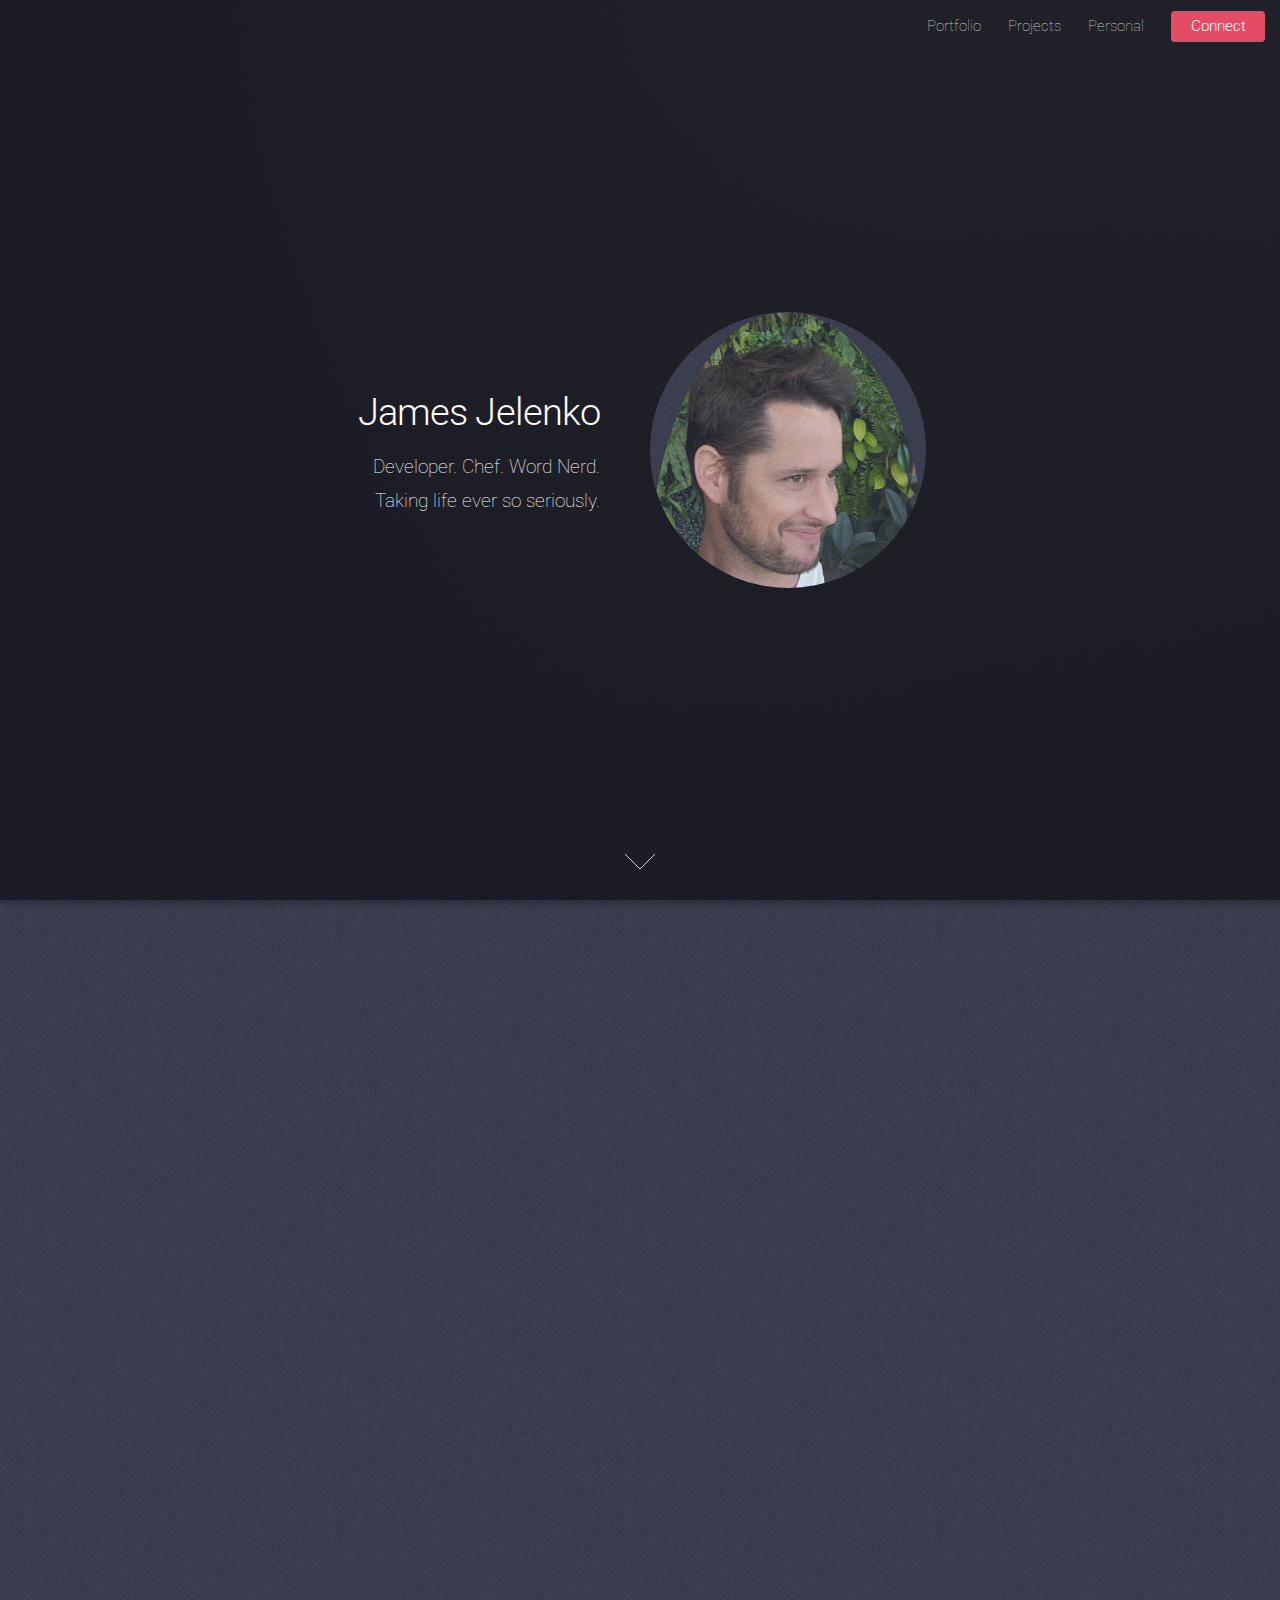
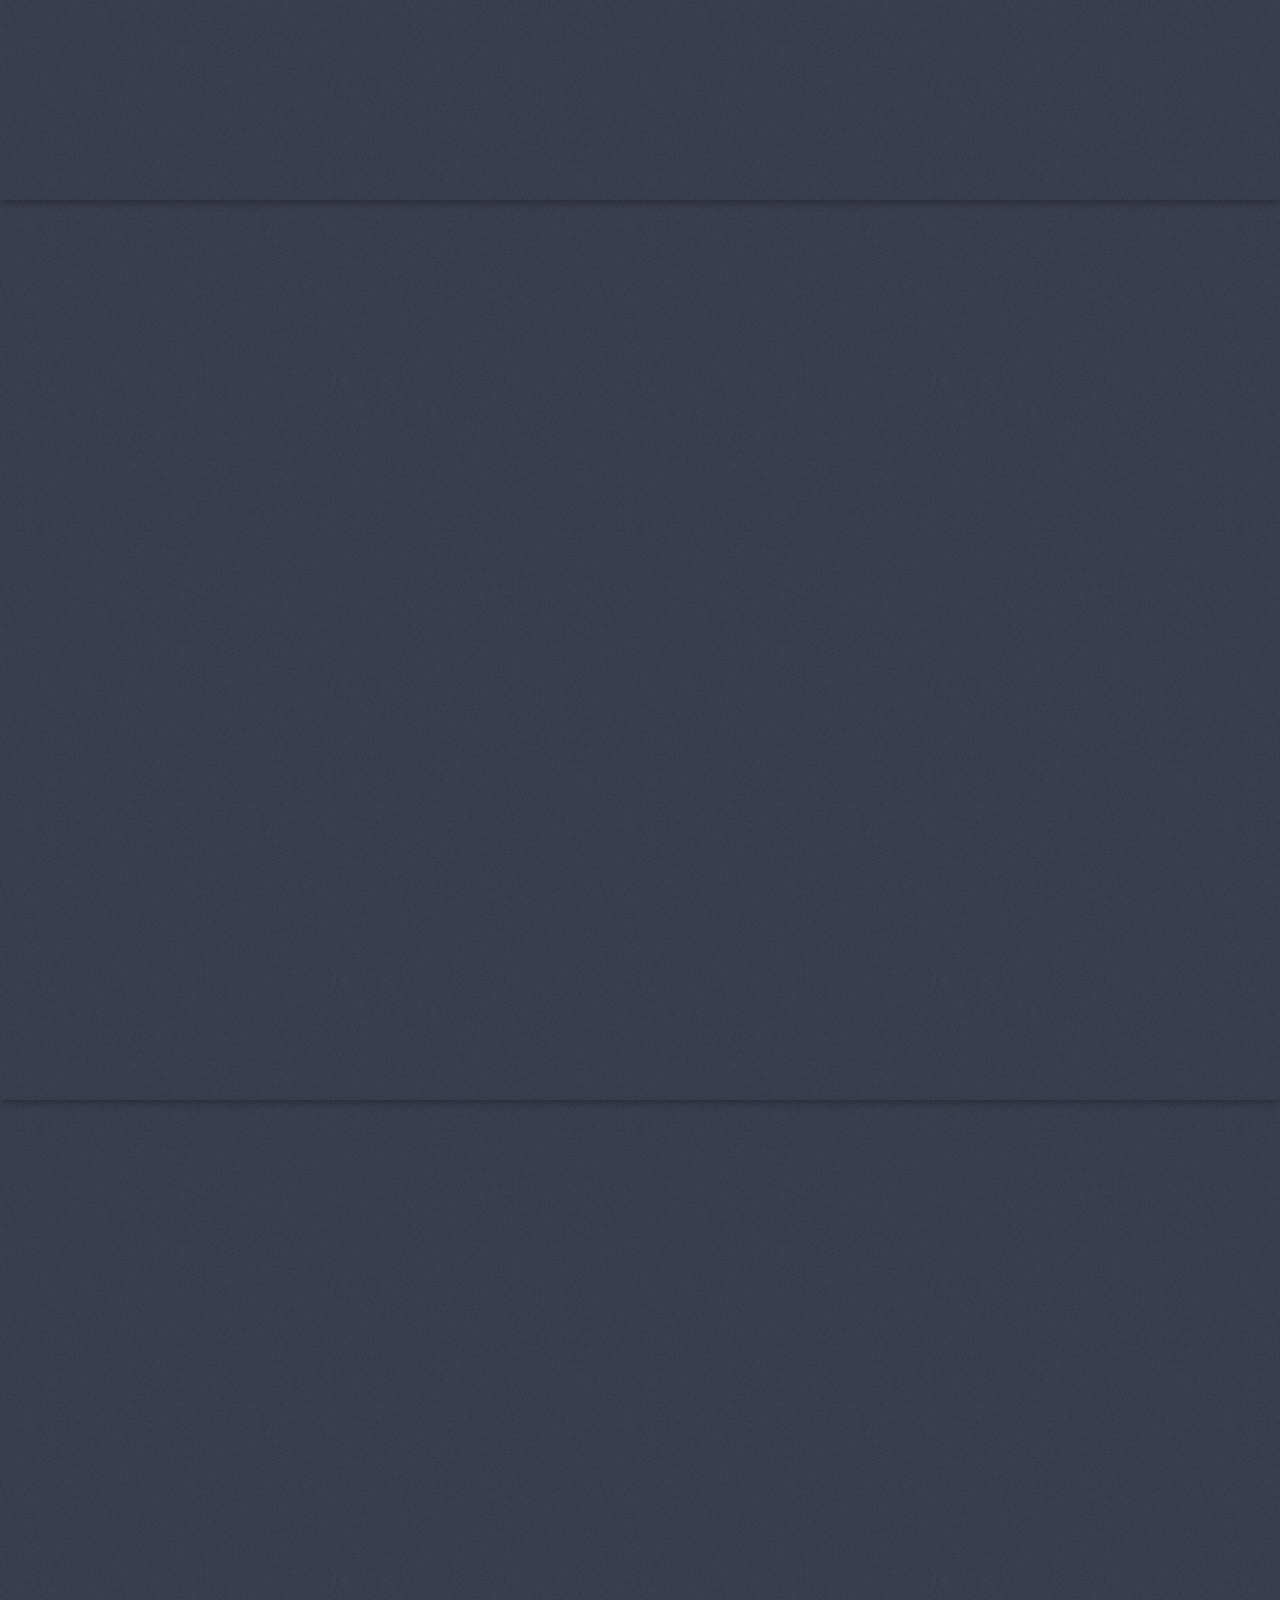
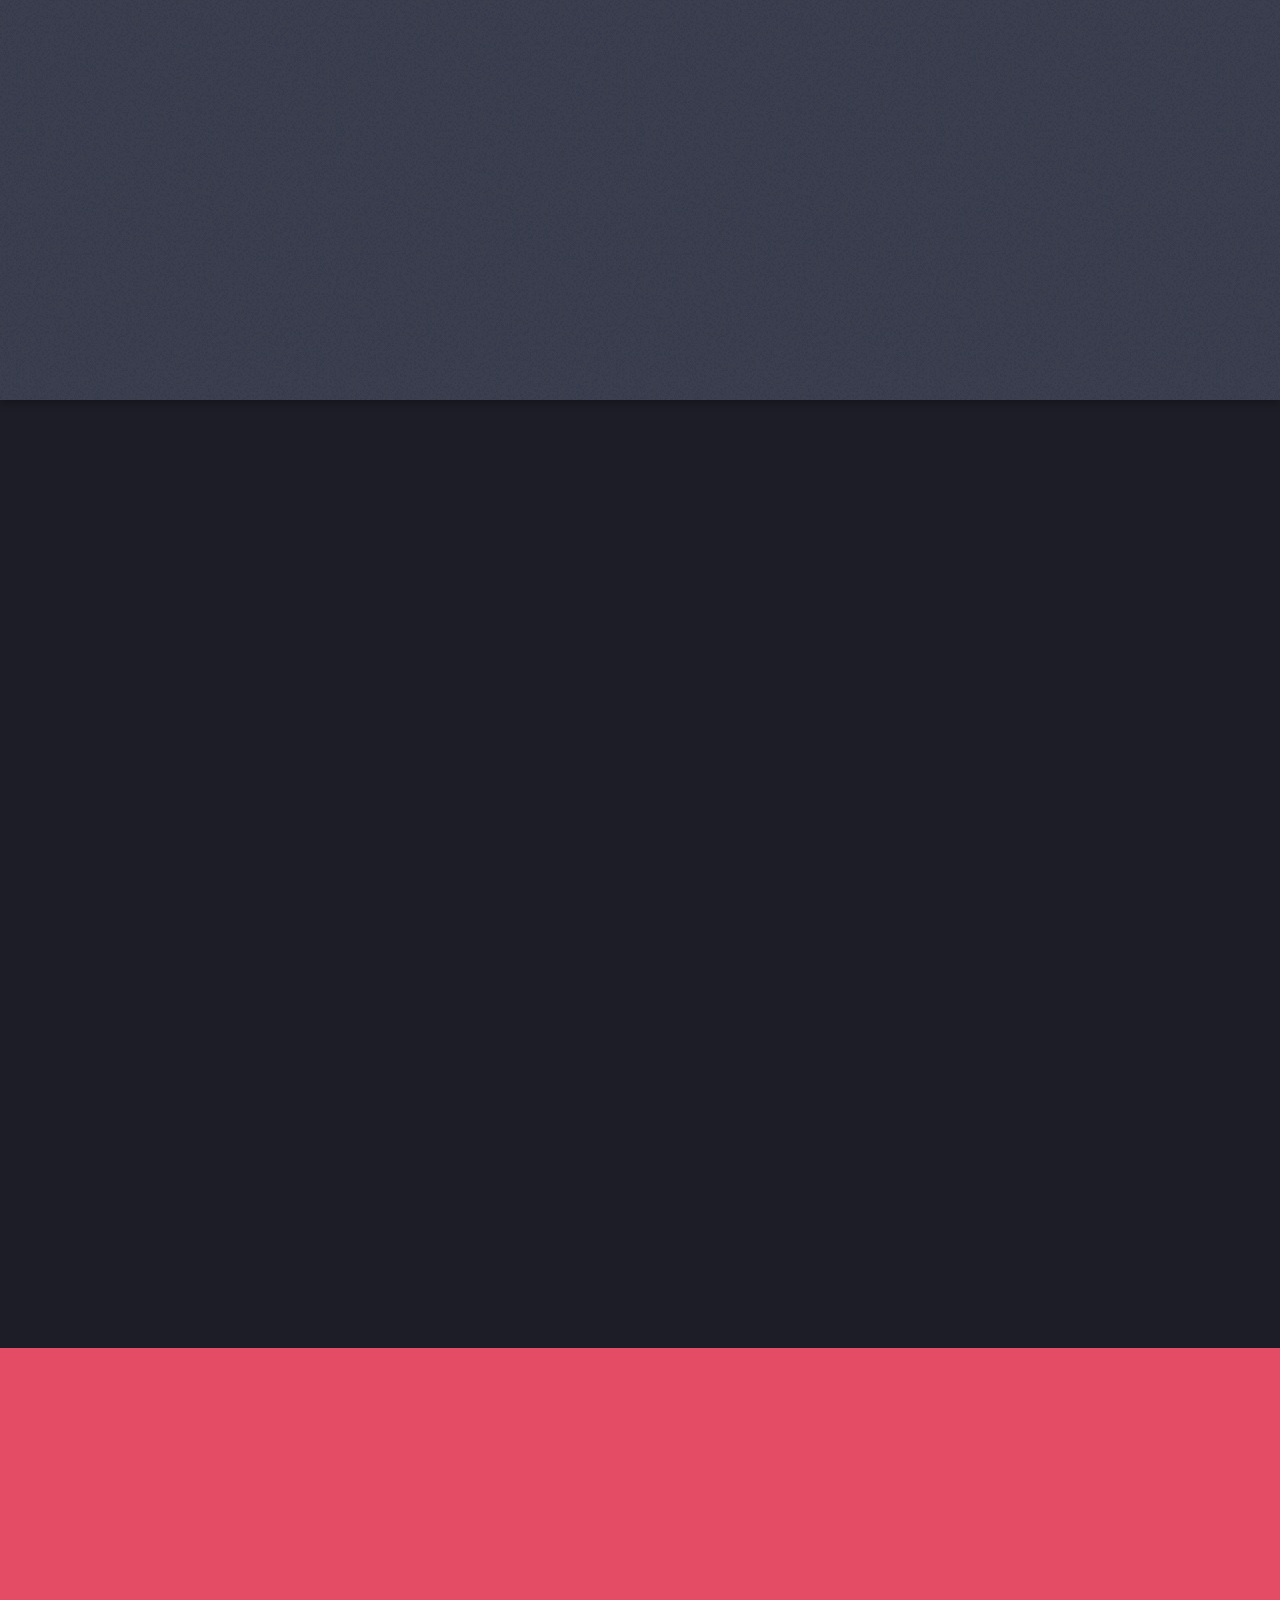
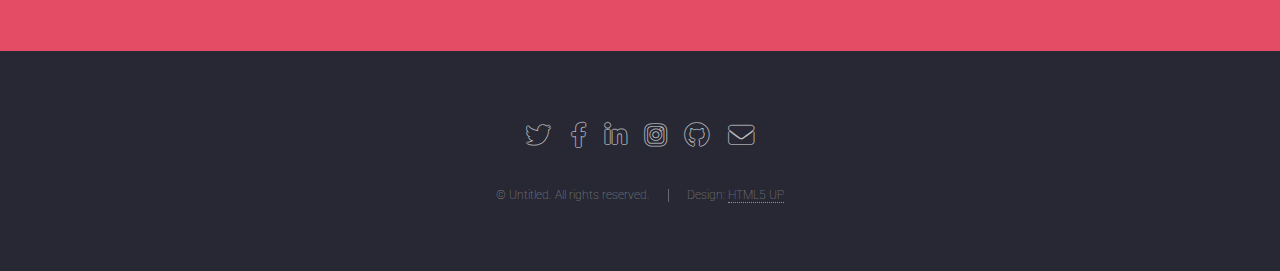
==== www.jamesjelenko.com/index.html @ 8e7f4d7a "add basic assets, directory struction, and some template files for personal website" ====
<!DOCTYPE HTML>
<html>
	<head>
		<title>J.F.J</title>
		<meta charset="utf-8" />
		<meta name="viewport" content="width=device-width, initial-scale=1, user-scalable=no" />
		<link rel="stylesheet" href="assets/css/main.css" />
		<noscript><link rel="stylesheet" href="assets/css/noscript.css" /></noscript>
	</head>
	<body class="is-preload landing">
		<div id="page-wrapper">

			<!-- Header -->
				<header id="header">
					<h1 id="logo"><a href="index.html"></a></h1>
					<nav id="nav">
						<ul>
							<li><a href="portfolio.html">Portfolio</a></li>
							<li>
								<a href="projects.html">Projects</a>
								<ul>
									<li><a href="left-sidebar.html">Left Sidebar</a></li>
									<li><a href="right-sidebar.html">Right Sidebar</a></li>
									<li><a href="no-sidebar.html">No Sidebar</a></li>
									<li>
										<a href="#">Submenu</a>
										<ul>
											<li><a href="#">Option 1</a></li>
											<li><a href="#">Option 2</a></li>
											<li><a href="#">Option 3</a></li>
											<li><a href="#">Option 4</a></li>
										</ul>
									</li>
								</ul>
							</li>
							<li><a href="elements.html">Personal</a></li>
							<li><a href="#" class="button primary">Connect</a></li>
						</ul>
					</nav>
				</header>

			<!-- Banner -->
				<section id="banner">
					<div class="content">
						<header>
							<h2>James Jelenko</h2>
							<p> Developer. Chef. Word Nerd. <br />
							Taking life ever so seriously. </p>
						</header>
						<span class="image"><img src="images/avatar.jpg" style="background-size: 50%" alt="" /></span>
					</div>
					<a href="#one" class="goto-next scrolly">Next</a>
				</section>

			<!-- One -->
				<section id="one" class="spotlight style1 bottom">
					<span class="image fit main"><img src="images/pic02.jpg" alt="" /></span>
					<div class="content">
						<div class="container">
							<div class="row">
								<div class="col-4 col-12-medium">
									<header>
										<h2>Odio faucibus ipsum integer consequat</h2>
										<p>Nascetur eu nibh vestibulum amet gravida nascetur praesent</p>
									</header>
								</div>
								<div class="col-4 col-12-medium">
									<p>Feugiat accumsan lorem eu ac lorem amet sed accumsan donec.
									Blandit orci porttitor semper. Arcu phasellus tortor enim mi
									nisi praesent dolor adipiscing. Integer mi sed nascetur cep aliquet
									augue varius tempus lobortis porttitor accumsan consequat
									adipiscing lorem dolor.</p>
								</div>
								<div class="col-4 col-12-medium">
									<p>Morbi enim nascetur et placerat lorem sed iaculis neque ante
									adipiscing adipiscing metus massa. Blandit orci porttitor semper.
									Arcu phasellus tortor enim mi mi nisi praesent adipiscing. Integer
									mi sed nascetur cep aliquet augue varius tempus. Feugiat lorem
									ipsum dolor nullam.</p>
								</div>
							</div>
						</div>
					</div>
					<a href="#two" class="goto-next scrolly">Next</a>
				</section>

			<!-- Two -->
				<section id="two" class="spotlight style2 right">
					<span class="image fit main"><img src="images/pic03.jpg" alt="" /></span>
					<div class="content">
						<header>
							<h2>Interdum amet non magna accumsan</h2>
							<p>Nunc commodo accumsan eget id nisi eu col volutpat magna</p>
						</header>
						<p>Feugiat accumsan lorem eu ac lorem amet ac arcu phasellus tortor enim mi mi nisi praesent adipiscing. Integer mi sed nascetur cep aliquet augue varius tempus lobortis porttitor lorem et accumsan consequat adipiscing lorem.</p>
						<ul class="actions">
							<li><a href="#" class="button">Learn More</a></li>
						</ul>
					</div>
					<a href="#three" class="goto-next scrolly">Next</a>
				</section>

			<!-- Three -->
				<section id="three" class="spotlight style3 left">
					<span class="image fit main bottom"><img src="images/pic04.jpg" alt="" /></span>
					<div class="content">
						<header>
							<h2>Interdum felis blandit praesent sed augue</h2>
							<p>Accumsan integer ultricies aliquam vel massa sapien phasellus</p>
						</header>
						<p>Feugiat accumsan lorem eu ac lorem amet ac arcu phasellus tortor enim mi mi nisi praesent adipiscing. Integer mi sed nascetur cep aliquet augue varius tempus lobortis porttitor lorem et accumsan consequat adipiscing lorem.</p>
						<ul class="actions">
							<li><a href="#" class="button">Learn More</a></li>
						</ul>
					</div>
					<a href="#four" class="goto-next scrolly">Next</a>
				</section>

			<!-- Four -->
				<section id="four" class="wrapper style1 special fade-up">
					<div class="container">
						<header class="major">
							<h2>Accumsan sed tempus adipiscing blandit</h2>
							<p>Iaculis ac volutpat vis non enim gravida nisi faucibus posuere arcu consequat</p>
						</header>
						<div class="box alt">
							<div class="row gtr-uniform">
								<section class="col-4 col-6-medium col-12-xsmall">
									<span class="icon solid alt major fa-chart-area"></span>
									<h3>Ipsum sed commodo</h3>
									<p>Feugiat accumsan lorem eu ac lorem amet accumsan donec. Blandit orci porttitor.</p>
								</section>
								<section class="col-4 col-6-medium col-12-xsmall">
									<span class="icon solid alt major fa-comment"></span>
									<h3>Eleifend lorem ornare</h3>
									<p>Feugiat accumsan lorem eu ac lorem amet accumsan donec. Blandit orci porttitor.</p>
								</section>
								<section class="col-4 col-6-medium col-12-xsmall">
									<span class="icon solid alt major fa-flask"></span>
									<h3>Cubilia cep lobortis</h3>
									<p>Feugiat accumsan lorem eu ac lorem amet accumsan donec. Blandit orci porttitor.</p>
								</section>
								<section class="col-4 col-6-medium col-12-xsmall">
									<span class="icon solid alt major fa-paper-plane"></span>
									<h3>Non semper interdum</h3>
									<p>Feugiat accumsan lorem eu ac lorem amet accumsan donec. Blandit orci porttitor.</p>
								</section>
								<section class="col-4 col-6-medium col-12-xsmall">
									<span class="icon solid alt major fa-file"></span>
									<h3>Odio laoreet accumsan</h3>
									<p>Feugiat accumsan lorem eu ac lorem amet accumsan donec. Blandit orci porttitor.</p>
								</section>
								<section class="col-4 col-6-medium col-12-xsmall">
									<span class="icon solid alt major fa-lock"></span>
									<h3>Massa arcu accumsan</h3>
									<p>Feugiat accumsan lorem eu ac lorem amet accumsan donec. Blandit orci porttitor.</p>
								</section>
							</div>
						</div>
						<footer class="major">
							<ul class="actions special">
								<li><a href="#" class="button">Magna sed feugiat</a></li>
							</ul>
						</footer>
					</div>
				</section>

			<!-- Five -->
				<section id="five" class="wrapper style2 special fade">
					<div class="container">
						<header>
							<h2>Magna faucibus lorem diam</h2>
							<p>Ante metus praesent faucibus ante integer id accumsan eleifend</p>
						</header>
						<form method="post" action="#" class="cta">
							<div class="row gtr-uniform gtr-50">
								<div class="col-8 col-12-xsmall"><input type="email" name="email" id="email" placeholder="Your Email Address" /></div>
								<div class="col-4 col-12-xsmall"><input type="submit" value="Get Started" class="fit primary" /></div>
							</div>
						</form>
					</div>
				</section>

			<!-- Footer -->
				<footer id="footer">
					<ul class="icons">
						<li><a href="#" class="icon brands alt fa-twitter"><span class="label">Twitter</span></a></li>
						<li><a href="#" class="icon brands alt fa-facebook-f"><span class="label">Facebook</span></a></li>
						<li><a href="#" class="icon brands alt fa-linkedin-in"><span class="label">LinkedIn</span></a></li>
						<li><a href="#" class="icon brands alt fa-instagram"><span class="label">Instagram</span></a></li>
						<li><a href="#" class="icon brands alt fa-github"><span class="label">GitHub</span></a></li>
						<li><a href="#" class="icon solid alt fa-envelope"><span class="label">Email</span></a></li>
					</ul>
					<ul class="copyright">
						<li>&copy; Untitled. All rights reserved.</li><li>Design: <a href="http://html5up.net">HTML5 UP</a></li>
					</ul>
				</footer>

		</div>

		<!-- Scripts -->
			<script src="assets/js/jquery.min.js"></script>
			<script src="assets/js/jquery.scrolly.min.js"></script>
			<script src="assets/js/jquery.dropotron.min.js"></script>
			<script src="assets/js/jquery.scrollex.min.js"></script>
			<script src="assets/js/browser.min.js"></script>
			<script src="assets/js/breakpoints.min.js"></script>
			<script src="assets/js/util.js"></script>
			<script src="assets/js/main.js"></script>

	</body>
</html>
---- www.jamesjelenko.com/assets/css/main.css ----
@import url("fontawesome-all.min.css");
@import url("https://fonts.googleapis.com/css?family=Roboto:100,300,100italic,300italic");



html, body, div, span, applet, object,
iframe, h1, h2, h3, h4, h5, h6, p, blockquote,
pre, a, abbr, acronym, address, big, cite,
code, del, dfn, em, img, ins, kbd, q, s, samp,
small, strike, strong, sub, sup, tt, var, b,
u, i, center, dl, dt, dd, ol, ul, li, fieldset,
form, label, legend, table, caption, tbody,
tfoot, thead, tr, th, td, article, aside,
canvas, details, embed, figure, figcaption,
footer, header, hgroup, menu, nav, output, ruby,
section, summary, time, mark, audio, video {
	margin: 0;
	padding: 0;
	border: 0;
	font-size: 100%;
	font: inherit;
	vertical-align: baseline;}

article, aside, details, figcaption, figure,
footer, header, hgroup, menu, nav, section {
	display: block;}

body {
	line-height: 1;
}

ol, ul {
	list-style: none;
}

blockquote, q {
	quotes: none;
}

	blockquote:before, blockquote:after, q:before, q:after {
		content: '';
		content: none;
	}

table {
	border-collapse: collapse;
	border-spacing: 0;
}

body {
	-webkit-text-size-adjust: none;
}

mark {
	background-color: transparent;
	color: inherit;
}

input::-moz-focus-inner {
	border: 0;
	padding: 0;
}

input, select, textarea {
	-moz-appearance: none;
	-webkit-appearance: none;
	-ms-appearance: none;
	appearance: none;
}

/* Basic */

	html {
		box-sizing: border-box;
	}

	*, *:before, *:after {
		box-sizing: inherit;
	}

	html, body {
		background: #1c1d26;
	}

	body.is-preload *, body.is-preload *:before, body.is-preload *:after {
		-moz-animation: none !important;
		-webkit-animation: none !important;
		-ms-animation: none !important;
		animation: none !important;
		-moz-transition: none !important;
		-webkit-transition: none !important;
		-ms-transition: none !important;
		transition: none !important;
	}

	body, input, select, textarea {
		color: rgba(255, 255, 255, 0.75);
		font-family: "Roboto", Helvetica, sans-serif;
		font-size: 15pt;
		font-weight: 100;
		line-height: 1.75em;
	}

	a {
		-moz-transition: border-color 0.2s ease-in-out, color 0.2s ease-in-out;
		-webkit-transition: border-color 0.2s ease-in-out, color 0.2s ease-in-out;
		-ms-transition: border-color 0.2s ease-in-out, color 0.2s ease-in-out;
		transition: border-color 0.2s ease-in-out, color 0.2s ease-in-out;
		border-bottom: dotted 1px;
		color: #e44c65;
		text-decoration: none;
	}

		a:hover {
			color: #e44c65 !important;
			border-bottom-color: transparent;
		}

	strong, b {
		color: #ffffff;
		font-weight: 300;
	}

	em, i {
		font-style: italic;
	}

	p {
		margin: 0 0 2em 0;
	}

	h1, h2, h3, h4, h5, h6 {
		color: #ffffff;
		font-weight: 300;
		line-height: 1em;
		margin: 0 0 1em 0;
	}

		h1 a, h2 a, h3 a, h4 a, h5 a, h6 a {
			color: inherit;
			border: 0;
		}

	h2 {
		font-size: 2em;
		line-height: 1.5em;
		letter-spacing: -0.025em;
	}

	h3 {
		font-size: 1.35em;
		line-height: 1.5em;
	}

	h4 {
		font-size: 1.1em;
		line-height: 1.5em;
	}

	h5 {
		font-size: 0.9em;
		line-height: 1.5em;
	}

	h6 {
		font-size: 0.7em;
		line-height: 1.5em;
	}

	sub {
		font-size: 0.8em;
		position: relative;
		top: 0.5em;
	}

	sup {
		font-size: 0.8em;
		position: relative;
		top: -0.5em;
	}

	hr {
		border: 0;
		border-bottom: solid 1px rgba(255, 255, 255, 0.3);
		margin: 3em 0;
	}

		hr.major {
			margin: 4em 0;
		}

	blockquote {
		border-left: solid 4px rgba(255, 255, 255, 0.3);
		font-style: italic;
		margin: 0 0 2em 0;
		padding: 0.5em 0 0.5em 2em;
	}

	code {
		background: rgba(255, 255, 255, 0.075);
		border-radius: 4px;
		font-family: "Courier New", monospace;
		font-size: 0.9em;
		margin: 0 0.25em;
		padding: 0.25em 0.65em;
	}

	pre {
		-webkit-overflow-scrolling: touch;
		font-family: "Courier New", monospace;
		font-size: 0.9em;
		margin: 0 0 2em 0;
	}

		pre code {
			display: block;
			line-height: 1.75em;
			padding: 1em 1.5em;
			overflow-x: auto;
		}

	.align-left {
		text-align: left;
	}

	.align-center {
		text-align: center;
	}

	.align-right {
		text-align: right;
	}

/* Loader */

	@-moz-keyframes spinner-show {
		0% {
			opacity: 0;
		}

		100% {
			opacity: 1;
		}
	}

	@-webkit-keyframes spinner-show {
		0% {
			opacity: 0;
		}

		100% {
			opacity: 1;
		}
	}

	@-ms-keyframes spinner-show {
		0% {
			opacity: 0;
		}

		100% {
			opacity: 1;
		}
	}

	@keyframes spinner-show {
		0% {
			opacity: 0;
		}

		100% {
			opacity: 1;
		}
	}

	@-moz-keyframes spinner-hide {
		0% {
			color: rgba(255, 255, 255, 0.15);
			z-index: 100001;
			-moz-transform: scale(1) rotate(0deg);
			-webkit-transform: scale(1) rotate(0deg);
			-ms-transform: scale(1) rotate(0deg);
			transform: scale(1) rotate(0deg);
		}

		99% {
			color: #1c1d26;
			z-index: 100001;
			-moz-transform: scale(0.5) rotate(360deg);
			-webkit-transform: scale(0.5) rotate(360deg);
			-ms-transform: scale(0.5) rotate(360deg);
			transform: scale(0.5) rotate(360deg);
		}

		100% {
			color: #1c1d26;
			z-index: -1;
			-moz-transform: scale(0.5) rotate(360deg);
			-webkit-transform: scale(0.5) rotate(360deg);
			-ms-transform: scale(0.5) rotate(360deg);
			transform: scale(0.5) rotate(360deg);
		}
	}

	@-webkit-keyframes spinner-hide {
		0% {
			color: rgba(255, 255, 255, 0.15);
			z-index: 100001;
			-moz-transform: scale(1) rotate(0deg);
			-webkit-transform: scale(1) rotate(0deg);
			-ms-transform: scale(1) rotate(0deg);
			transform: scale(1) rotate(0deg);
		}

		99% {
			color: #1c1d26;
			z-index: 100001;
			-moz-transform: scale(0.5) rotate(360deg);
			-webkit-transform: scale(0.5) rotate(360deg);
			-ms-transform: scale(0.5) rotate(360deg);
			transform: scale(0.5) rotate(360deg);
		}

		100% {
			color: #1c1d26;
			z-index: -1;
			-moz-transform: scale(0.5) rotate(360deg);
			-webkit-transform: scale(0.5) rotate(360deg);
			-ms-transform: scale(0.5) rotate(360deg);
			transform: scale(0.5) rotate(360deg);
		}
	}

	@-ms-keyframes spinner-hide {
		0% {
			color: rgba(255, 255, 255, 0.15);
			z-index: 100001;
			-moz-transform: scale(1) rotate(0deg);
			-webkit-transform: scale(1) rotate(0deg);
			-ms-transform: scale(1) rotate(0deg);
			transform: scale(1) rotate(0deg);
		}

		99% {
			color: #1c1d26;
			z-index: 100001;
			-moz-transform: scale(0.5) rotate(360deg);
			-webkit-transform: scale(0.5) rotate(360deg);
			-ms-transform: scale(0.5) rotate(360deg);
			transform: scale(0.5) rotate(360deg);
		}

		100% {
			color: #1c1d26;
			z-index: -1;
			-moz-transform: scale(0.5) rotate(360deg);
			-webkit-transform: scale(0.5) rotate(360deg);
			-ms-transform: scale(0.5) rotate(360deg);
			transform: scale(0.5) rotate(360deg);
		}
	}

	@keyframes spinner-hide {
		0% {
			color: rgba(255, 255, 255, 0.15);
			z-index: 100001;
			-moz-transform: scale(1) rotate(0deg);
			-webkit-transform: scale(1) rotate(0deg);
			-ms-transform: scale(1) rotate(0deg);
			transform: scale(1) rotate(0deg);
		}

		99% {
			color: #1c1d26;
			z-index: 100001;
			-moz-transform: scale(0.5) rotate(360deg);
			-webkit-transform: scale(0.5) rotate(360deg);
			-ms-transform: scale(0.5) rotate(360deg);
			transform: scale(0.5) rotate(360deg);
		}

		100% {
			color: #1c1d26;
			z-index: -1;
			-moz-transform: scale(0.5) rotate(360deg);
			-webkit-transform: scale(0.5) rotate(360deg);
			-ms-transform: scale(0.5) rotate(360deg);
			transform: scale(0.5) rotate(360deg);
		}
	}

	@-moz-keyframes spinner-rotate {
		0% {
			-moz-transform: scale(1) rotate(0deg);
			-webkit-transform: scale(1) rotate(0deg);
			-ms-transform: scale(1) rotate(0deg);
			transform: scale(1) rotate(0deg);
		}

		100% {
			-moz-transform: scale(1) rotate(360deg);
			-webkit-transform: scale(1) rotate(360deg);
			-ms-transform: scale(1) rotate(360deg);
			transform: scale(1) rotate(360deg);
		}
	}

	@-webkit-keyframes spinner-rotate {
		0% {
			-moz-transform: scale(1) rotate(0deg);
			-webkit-transform: scale(1) rotate(0deg);
			-ms-transform: scale(1) rotate(0deg);
			transform: scale(1) rotate(0deg);
		}

		100% {
			-moz-transform: scale(1) rotate(360deg);
			-webkit-transform: scale(1) rotate(360deg);
			-ms-transform: scale(1) rotate(360deg);
			transform: scale(1) rotate(360deg);
		}
	}

	@-ms-keyframes spinner-rotate {
		0% {
			-moz-transform: scale(1) rotate(0deg);
			-webkit-transform: scale(1) rotate(0deg);
			-ms-transform: scale(1) rotate(0deg);
			transform: scale(1) rotate(0deg);
		}

		100% {
			-moz-transform: scale(1) rotate(360deg);
			-webkit-transform: scale(1) rotate(360deg);
			-ms-transform: scale(1) rotate(360deg);
			transform: scale(1) rotate(360deg);
		}
	}

	@keyframes spinner-rotate {
		0% {
			-moz-transform: scale(1) rotate(0deg);
			-webkit-transform: scale(1) rotate(0deg);
			-ms-transform: scale(1) rotate(0deg);
			transform: scale(1) rotate(0deg);
		}

		100% {
			-moz-transform: scale(1) rotate(360deg);
			-webkit-transform: scale(1) rotate(360deg);
			-ms-transform: scale(1) rotate(360deg);
			transform: scale(1) rotate(360deg);
		}
	}

	@-moz-keyframes overlay-hide {
		0% {
			opacity: 1;
			z-index: 100000;
		}

		15% {
			opacity: 1;
			z-index: 100000;
		}

		99% {
			opacity: 0;
			z-index: 100000;
		}

		100% {
			opacity: 0;
			z-index: -1;
		}
	}

	@-webkit-keyframes overlay-hide {
		0% {
			opacity: 1;
			z-index: 100000;
		}

		15% {
			opacity: 1;
			z-index: 100000;
		}

		99% {
			opacity: 0;
			z-index: 100000;
		}

		100% {
			opacity: 0;
			z-index: -1;
		}
	}

	@-ms-keyframes overlay-hide {
		0% {
			opacity: 1;
			z-index: 100000;
		}

		15% {
			opacity: 1;
			z-index: 100000;
		}

		99% {
			opacity: 0;
			z-index: 100000;
		}

		100% {
			opacity: 0;
			z-index: -1;
		}
	}

	@keyframes overlay-hide {
		0% {
			opacity: 1;
			z-index: 100000;
		}

		15% {
			opacity: 1;
			z-index: 100000;
		}

		99% {
			opacity: 0;
			z-index: 100000;
		}

		100% {
			opacity: 0;
			z-index: -1;
		}
	}

	body.landing {
		text-decoration: none;
	}

		body.landing:before {
			-moz-osx-font-smoothing: grayscale;
			-webkit-font-smoothing: antialiased;
			display: inline-block;
			font-style: normal;
			font-variant: normal;
			text-rendering: auto;
			line-height: 1;
			text-transform: none !important;
			font-family: 'Font Awesome 5 Free';
			font-weight: 900;
		}

		body.landing:before {
			-moz-animation: spinner-show 1.5s 1 0.25s ease forwards, spinner-hide 0.25s ease-in-out forwards !important;
			-webkit-animation: spinner-show 1.5s 1 0.25s ease forwards, spinner-hide 0.25s ease-in-out forwards !important;
			-ms-animation: spinner-show 1.5s 1 0.25s ease forwards, spinner-hide 0.25s ease-in-out forwards !important;
			animation: spinner-show 1.5s 1 0.25s ease forwards, spinner-hide 0.25s ease-in-out forwards !important;
			-moz-transform-origin: 50% 50%;
			-webkit-transform-origin: 50% 50%;
			-ms-transform-origin: 50% 50%;
			transform-origin: 50% 50%;
			color: rgba(255, 255, 255, 0.15);
			content: '\f1ce';
			cursor: default;
			display: block;
			font-size: 2em;
			height: 2em;
			left: 50%;
			line-height: 2em;
			margin: -1em 0 0 -1em;
			opacity: 0;
			position: fixed;
			text-align: center;
			top: 50%;
			width: 2em;
			z-index: -1;
		}

		body.landing:after {
			-moz-animation: overlay-hide 1.5s ease-in forwards !important;
			-webkit-animation: overlay-hide 1.5s ease-in forwards !important;
			-ms-animation: overlay-hide 1.5s ease-in forwards !important;
			animation: overlay-hide 1.5s ease-in forwards !important;
			background: #1c1d26;
			content: '';
			display: block;
			height: 100%;
			left: 0;
			opacity: 0;
			position: fixed;
			top: 0;
			width: 100%;
			z-index: -1;
		}

		body.landing.is-preload:before {
			-moz-animation: spinner-show 1.5s 1 0.25s ease forwards, spinner-rotate 0.75s infinite linear !important;
			-webkit-animation: spinner-show 1.5s 1 0.25s ease forwards, spinner-rotate 0.75s infinite linear !important;
			-ms-animation: spinner-show 1.5s 1 0.25s ease forwards, spinner-rotate 0.75s infinite linear !important;
			animation: spinner-show 1.5s 1 0.25s ease forwards, spinner-rotate 0.75s infinite linear !important;
			z-index: 100001;
		}

		body.landing.is-preload:after {
			-moz-animation: none !important;
			-webkit-animation: none !important;
			-ms-animation: none !important;
			animation: none !important;
			opacity: 1;
			z-index: 100000;
		}

	@media (-webkit-min-device-pixel-ratio: 2) {

		body.landing:before {
			line-height: 2.025em;
		}

	}

/* Container */

	.container {
		margin: 0 auto;
		max-width: calc(100% - 4em);
		width: 70em;
	}

		.container.xsmall {
			width: 17.5em;
		}

		.container.small {
			width: 35em;
		}

		.container.medium {
			width: 52.5em;
		}

		.container.large {
			width: 87.5em;
		}

		.container.xlarge {
			width: 105em;
		}

		.container.max {
			width: 100%;
		}

		@media screen and (max-width: 1280px) {

			.container {
				width: 90%;
				max-width: 100%;
			}

		}

		@media screen and (max-width: 980px) {

			.container {
				width: 100% !important;
			}

		}

/* Row */

	.row {
		display: flex;
		flex-wrap: wrap;
		box-sizing: border-box;
		align-items: stretch;
	}

		.row > * {
			box-sizing: border-box;
		}

		.row.gtr-uniform > * > :last-child {
			margin-bottom: 0;
		}

		.row.aln-left {
			justify-content: flex-start;
		}

		.row.aln-center {
			justify-content: center;
		}

		.row.aln-right {
			justify-content: flex-end;
		}

		.row.aln-top {
			align-items: flex-start;
		}

		.row.aln-middle {
			align-items: center;
		}

		.row.aln-bottom {
			align-items: flex-end;
		}

		.row > .imp {
			order: -1;
		}

		.row > .col-1 {
			width: 8.33333%;
		}

		.row > .off-1 {
			margin-left: 8.33333%;
		}

		.row > .col-2 {
			width: 16.66667%;
		}

		.row > .off-2 {
			margin-left: 16.66667%;
		}

		.row > .col-3 {
			width: 25%;
		}

		.row > .off-3 {
			margin-left: 25%;
		}

		.row > .col-4 {
			width: 33.33333%;
		}

		.row > .off-4 {
			margin-left: 33.33333%;
		}

		.row > .col-5 {
			width: 41.66667%;
		}

		.row > .off-5 {
			margin-left: 41.66667%;
		}

		.row > .col-6 {
			width: 50%;
		}

		.row > .off-6 {
			margin-left: 50%;
		}

		.row > .col-7 {
			width: 58.33333%;
		}

		.row > .off-7 {
			margin-left: 58.33333%;
		}

		.row > .col-8 {
			width: 66.66667%;
		}

		.row > .off-8 {
			margin-left: 66.66667%;
		}

		.row > .col-9 {
			width: 75%;
		}

		.row > .off-9 {
			margin-left: 75%;
		}

		.row > .col-10 {
			width: 83.33333%;
		}

		.row > .off-10 {
			margin-left: 83.33333%;
		}

		.row > .col-11 {
			width: 91.66667%;
		}

		.row > .off-11 {
			margin-left: 91.66667%;
		}

		.row > .col-12 {
			width: 100%;
		}

		.row > .off-12 {
			margin-left: 100%;
		}

		.row.gtr-0 {
			margin-top: 0;
			margin-left: 0em;
		}

			.row.gtr-0 > * {
				padding: 0 0 0 0em;
			}

			.row.gtr-0.gtr-uniform {
				margin-top: 0em;
			}

				.row.gtr-0.gtr-uniform > * {
					padding-top: 0em;
				}

		.row.gtr-25 {
			margin-top: 0;
			margin-left: -0.625em;
		}

			.row.gtr-25 > * {
				padding: 0 0 0 0.625em;
			}

			.row.gtr-25.gtr-uniform {
				margin-top: -0.625em;
			}

				.row.gtr-25.gtr-uniform > * {
					padding-top: 0.625em;
				}

		.row.gtr-50 {
			margin-top: 0;
			margin-left: -1.25em;
		}

			.row.gtr-50 > * {
				padding: 0 0 0 1.25em;
			}

			.row.gtr-50.gtr-uniform {
				margin-top: -1.25em;
			}

				.row.gtr-50.gtr-uniform > * {
					padding-top: 1.25em;
				}

		.row {
			margin-top: 0;
			margin-left: -2.5em;
		}

			.row > * {
				padding: 0 0 0 2.5em;
			}

			.row.gtr-uniform {
				margin-top: -2.5em;
			}

				.row.gtr-uniform > * {
					padding-top: 2.5em;
				}

		.row.gtr-150 {
			margin-top: 0;
			margin-left: -3.75em;
		}

			.row.gtr-150 > * {
				padding: 0 0 0 3.75em;
			}

			.row.gtr-150.gtr-uniform {
				margin-top: -3.75em;
			}

				.row.gtr-150.gtr-uniform > * {
					padding-top: 3.75em;
				}

		.row.gtr-200 {
			margin-top: 0;
			margin-left: -5em;
		}

			.row.gtr-200 > * {
				padding: 0 0 0 5em;
			}

			.row.gtr-200.gtr-uniform {
				margin-top: -5em;
			}

				.row.gtr-200.gtr-uniform > * {
					padding-top: 5em;
				}

		@media screen and (max-width: 1680px) {

			.row {
				display: flex;
				flex-wrap: wrap;
				box-sizing: border-box;
				align-items: stretch;
			}

				.row > * {
					box-sizing: border-box;
				}

				.row.gtr-uniform > * > :last-child {
					margin-bottom: 0;
				}

				.row.aln-left {
					justify-content: flex-start;
				}

				.row.aln-center {
					justify-content: center;
				}

				.row.aln-right {
					justify-content: flex-end;
				}

				.row.aln-top {
					align-items: flex-start;
				}

				.row.aln-middle {
					align-items: center;
				}

				.row.aln-bottom {
					align-items: flex-end;
				}

				.row > .imp-xlarge {
					order: -1;
				}

				.row > .col-1-xlarge {
					width: 8.33333%;
				}

				.row > .off-1-xlarge {
					margin-left: 8.33333%;
				}

				.row > .col-2-xlarge {
					width: 16.66667%;
				}

				.row > .off-2-xlarge {
					margin-left: 16.66667%;
				}

				.row > .col-3-xlarge {
					width: 25%;
				}

				.row > .off-3-xlarge {
					margin-left: 25%;
				}

				.row > .col-4-xlarge {
					width: 33.33333%;
				}

				.row > .off-4-xlarge {
					margin-left: 33.33333%;
				}

				.row > .col-5-xlarge {
					width: 41.66667%;
				}

				.row > .off-5-xlarge {
					margin-left: 41.66667%;
				}

				.row > .col-6-xlarge {
					width: 50%;
				}

				.row > .off-6-xlarge {
					margin-left: 50%;
				}

				.row > .col-7-xlarge {
					width: 58.33333%;
				}

				.row > .off-7-xlarge {
					margin-left: 58.33333%;
				}

				.row > .col-8-xlarge {
					width: 66.66667%;
				}

				.row > .off-8-xlarge {
					margin-left: 66.66667%;
				}

				.row > .col-9-xlarge {
					width: 75%;
				}

				.row > .off-9-xlarge {
					margin-left: 75%;
				}

				.row > .col-10-xlarge {
					width: 83.33333%;
				}

				.row > .off-10-xlarge {
					margin-left: 83.33333%;
				}

				.row > .col-11-xlarge {
					width: 91.66667%;
				}

				.row > .off-11-xlarge {
					margin-left: 91.66667%;
				}

				.row > .col-12-xlarge {
					width: 100%;
				}

				.row > .off-12-xlarge {
					margin-left: 100%;
				}

				.row.gtr-0 {
					margin-top: 0;
					margin-left: 0em;
				}

					.row.gtr-0 > * {
						padding: 0 0 0 0em;
					}

					.row.gtr-0.gtr-uniform {
						margin-top: 0em;
					}

						.row.gtr-0.gtr-uniform > * {
							padding-top: 0em;
						}

				.row.gtr-25 {
					margin-top: 0;
					margin-left: -0.625em;
				}

					.row.gtr-25 > * {
						padding: 0 0 0 0.625em;
					}

					.row.gtr-25.gtr-uniform {
						margin-top: -0.625em;
					}

						.row.gtr-25.gtr-uniform > * {
							padding-top: 0.625em;
						}

				.row.gtr-50 {
					margin-top: 0;
					margin-left: -1.25em;
				}

					.row.gtr-50 > * {
						padding: 0 0 0 1.25em;
					}

					.row.gtr-50.gtr-uniform {
						margin-top: -1.25em;
					}

						.row.gtr-50.gtr-uniform > * {
							padding-top: 1.25em;
						}

				.row {
					margin-top: 0;
					margin-left: -2.5em;
				}

					.row > * {
						padding: 0 0 0 2.5em;
					}

					.row.gtr-uniform {
						margin-top: -2.5em;
					}

						.row.gtr-uniform > * {
							padding-top: 2.5em;
						}

				.row.gtr-150 {
					margin-top: 0;
					margin-left: -3.75em;
				}

					.row.gtr-150 > * {
						padding: 0 0 0 3.75em;
					}

					.row.gtr-150.gtr-uniform {
						margin-top: -3.75em;
					}

						.row.gtr-150.gtr-uniform > * {
							padding-top: 3.75em;
						}

				.row.gtr-200 {
					margin-top: 0;
					margin-left: -5em;
				}

					.row.gtr-200 > * {
						padding: 0 0 0 5em;
					}

					.row.gtr-200.gtr-uniform {
						margin-top: -5em;
					}

						.row.gtr-200.gtr-uniform > * {
							padding-top: 5em;
						}

		}

		@media screen and (max-width: 1280px) {

			.row {
				display: flex;
				flex-wrap: wrap;
				box-sizing: border-box;
				align-items: stretch;
			}

				.row > * {
					box-sizing: border-box;
				}

				.row.gtr-uniform > * > :last-child {
					margin-bottom: 0;
				}

				.row.aln-left {
					justify-content: flex-start;
				}

				.row.aln-center {
					justify-content: center;
				}

				.row.aln-right {
					justify-content: flex-end;
				}

				.row.aln-top {
					align-items: flex-start;
				}

				.row.aln-middle {
					align-items: center;
				}

				.row.aln-bottom {
					align-items: flex-end;
				}

				.row > .imp-large {
					order: -1;
				}

				.row > .col-1-large {
					width: 8.33333%;
				}

				.row > .off-1-large {
					margin-left: 8.33333%;
				}

				.row > .col-2-large {
					width: 16.66667%;
				}

				.row > .off-2-large {
					margin-left: 16.66667%;
				}

				.row > .col-3-large {
					width: 25%;
				}

				.row > .off-3-large {
					margin-left: 25%;
				}

				.row > .col-4-large {
					width: 33.33333%;
				}

				.row > .off-4-large {
					margin-left: 33.33333%;
				}

				.row > .col-5-large {
					width: 41.66667%;
				}

				.row > .off-5-large {
					margin-left: 41.66667%;
				}

				.row > .col-6-large {
					width: 50%;
				}

				.row > .off-6-large {
					margin-left: 50%;
				}

				.row > .col-7-large {
					width: 58.33333%;
				}

				.row > .off-7-large {
					margin-left: 58.33333%;
				}

				.row > .col-8-large {
					width: 66.66667%;
				}

				.row > .off-8-large {
					margin-left: 66.66667%;
				}

				.row > .col-9-large {
					width: 75%;
				}

				.row > .off-9-large {
					margin-left: 75%;
				}

				.row > .col-10-large {
					width: 83.33333%;
				}

				.row > .off-10-large {
					margin-left: 83.33333%;
				}

				.row > .col-11-large {
					width: 91.66667%;
				}

				.row > .off-11-large {
					margin-left: 91.66667%;
				}

				.row > .col-12-large {
					width: 100%;
				}

				.row > .off-12-large {
					margin-left: 100%;
				}

				.row.gtr-0 {
					margin-top: 0;
					margin-left: 0em;
				}

					.row.gtr-0 > * {
						padding: 0 0 0 0em;
					}

					.row.gtr-0.gtr-uniform {
						margin-top: 0em;
					}

						.row.gtr-0.gtr-uniform > * {
							padding-top: 0em;
						}

				.row.gtr-25 {
					margin-top: 0;
					margin-left: -0.625em;
				}

					.row.gtr-25 > * {
						padding: 0 0 0 0.625em;
					}

					.row.gtr-25.gtr-uniform {
						margin-top: -0.625em;
					}

						.row.gtr-25.gtr-uniform > * {
							padding-top: 0.625em;
						}

				.row.gtr-50 {
					margin-top: 0;
					margin-left: -1.25em;
				}

					.row.gtr-50 > * {
						padding: 0 0 0 1.25em;
					}

					.row.gtr-50.gtr-uniform {
						margin-top: -1.25em;
					}

						.row.gtr-50.gtr-uniform > * {
							padding-top: 1.25em;
						}

				.row {
					margin-top: 0;
					margin-left: -2.5em;
				}

					.row > * {
						padding: 0 0 0 2.5em;
					}

					.row.gtr-uniform {
						margin-top: -2.5em;
					}

						.row.gtr-uniform > * {
							padding-top: 2.5em;
						}

				.row.gtr-150 {
					margin-top: 0;
					margin-left: -3.75em;
				}

					.row.gtr-150 > * {
						padding: 0 0 0 3.75em;
					}

					.row.gtr-150.gtr-uniform {
						margin-top: -3.75em;
					}

						.row.gtr-150.gtr-uniform > * {
							padding-top: 3.75em;
						}

				.row.gtr-200 {
					margin-top: 0;
					margin-left: -5em;
				}

					.row.gtr-200 > * {
						padding: 0 0 0 5em;
					}

					.row.gtr-200.gtr-uniform {
						margin-top: -5em;
					}

						.row.gtr-200.gtr-uniform > * {
							padding-top: 5em;
						}

		}

		@media screen and (max-width: 980px) {

			.row {
				display: flex;
				flex-wrap: wrap;
				box-sizing: border-box;
				align-items: stretch;
			}

				.row > * {
					box-sizing: border-box;
				}

				.row.gtr-uniform > * > :last-child {
					margin-bottom: 0;
				}

				.row.aln-left {
					justify-content: flex-start;
				}

				.row.aln-center {
					justify-content: center;
				}

				.row.aln-right {
					justify-content: flex-end;
				}

				.row.aln-top {
					align-items: flex-start;
				}

				.row.aln-middle {
					align-items: center;
				}

				.row.aln-bottom {
					align-items: flex-end;
				}

				.row > .imp-medium {
					order: -1;
				}

				.row > .col-1-medium {
					width: 8.33333%;
				}

				.row > .off-1-medium {
					margin-left: 8.33333%;
				}

				.row > .col-2-medium {
					width: 16.66667%;
				}

				.row > .off-2-medium {
					margin-left: 16.66667%;
				}

				.row > .col-3-medium {
					width: 25%;
				}

				.row > .off-3-medium {
					margin-left: 25%;
				}

				.row > .col-4-medium {
					width: 33.33333%;
				}

				.row > .off-4-medium {
					margin-left: 33.33333%;
				}

				.row > .col-5-medium {
					width: 41.66667%;
				}

				.row > .off-5-medium {
					margin-left: 41.66667%;
				}

				.row > .col-6-medium {
					width: 50%;
				}

				.row > .off-6-medium {
					margin-left: 50%;
				}

				.row > .col-7-medium {
					width: 58.33333%;
				}

				.row > .off-7-medium {
					margin-left: 58.33333%;
				}

				.row > .col-8-medium {
					width: 66.66667%;
				}

				.row > .off-8-medium {
					margin-left: 66.66667%;
				}

				.row > .col-9-medium {
					width: 75%;
				}

				.row > .off-9-medium {
					margin-left: 75%;
				}

				.row > .col-10-medium {
					width: 83.33333%;
				}

				.row > .off-10-medium {
					margin-left: 83.33333%;
				}

				.row > .col-11-medium {
					width: 91.66667%;
				}

				.row > .off-11-medium {
					margin-left: 91.66667%;
				}

				.row > .col-12-medium {
					width: 100%;
				}

				.row > .off-12-medium {
					margin-left: 100%;
				}

				.row.gtr-0 {
					margin-top: 0;
					margin-left: 0em;
				}

					.row.gtr-0 > * {
						padding: 0 0 0 0em;
					}

					.row.gtr-0.gtr-uniform {
						margin-top: 0em;
					}

						.row.gtr-0.gtr-uniform > * {
							padding-top: 0em;
						}

				.row.gtr-25 {
					margin-top: 0;
					margin-left: -0.625em;
				}

					.row.gtr-25 > * {
						padding: 0 0 0 0.625em;
					}

					.row.gtr-25.gtr-uniform {
						margin-top: -0.625em;
					}

						.row.gtr-25.gtr-uniform > * {
							padding-top: 0.625em;
						}

				.row.gtr-50 {
					margin-top: 0;
					margin-left: -1.25em;
				}

					.row.gtr-50 > * {
						padding: 0 0 0 1.25em;
					}

					.row.gtr-50.gtr-uniform {
						margin-top: -1.25em;
					}

						.row.gtr-50.gtr-uniform > * {
							padding-top: 1.25em;
						}

				.row {
					margin-top: 0;
					margin-left: -2.5em;
				}

					.row > * {
						padding: 0 0 0 2.5em;
					}

					.row.gtr-uniform {
						margin-top: -2.5em;
					}

						.row.gtr-uniform > * {
							padding-top: 2.5em;
						}

				.row.gtr-150 {
					margin-top: 0;
					margin-left: -3.75em;
				}

					.row.gtr-150 > * {
						padding: 0 0 0 3.75em;
					}

					.row.gtr-150.gtr-uniform {
						margin-top: -3.75em;
					}

						.row.gtr-150.gtr-uniform > * {
							padding-top: 3.75em;
						}

				.row.gtr-200 {
					margin-top: 0;
					margin-left: -5em;
				}

					.row.gtr-200 > * {
						padding: 0 0 0 5em;
					}

					.row.gtr-200.gtr-uniform {
						margin-top: -5em;
					}

						.row.gtr-200.gtr-uniform > * {
							padding-top: 5em;
						}

		}

		@media screen and (max-width: 736px) {

			.row {
				display: flex;
				flex-wrap: wrap;
				box-sizing: border-box;
				align-items: stretch;
			}

				.row > * {
					box-sizing: border-box;
				}

				.row.gtr-uniform > * > :last-child {
					margin-bottom: 0;
				}

				.row.aln-left {
					justify-content: flex-start;
				}

				.row.aln-center {
					justify-content: center;
				}

				.row.aln-right {
					justify-content: flex-end;
				}

				.row.aln-top {
					align-items: flex-start;
				}

				.row.aln-middle {
					align-items: center;
				}

				.row.aln-bottom {
					align-items: flex-end;
				}

				.row > .imp-small {
					order: -1;
				}

				.row > .col-1-small {
					width: 8.33333%;
				}

				.row > .off-1-small {
					margin-left: 8.33333%;
				}

				.row > .col-2-small {
					width: 16.66667%;
				}

				.row > .off-2-small {
					margin-left: 16.66667%;
				}

				.row > .col-3-small {
					width: 25%;
				}

				.row > .off-3-small {
					margin-left: 25%;
				}

				.row > .col-4-small {
					width: 33.33333%;
				}

				.row > .off-4-small {
					margin-left: 33.33333%;
				}

				.row > .col-5-small {
					width: 41.66667%;
				}

				.row > .off-5-small {
					margin-left: 41.66667%;
				}

				.row > .col-6-small {
					width: 50%;
				}

				.row > .off-6-small {
					margin-left: 50%;
				}

				.row > .col-7-small {
					width: 58.33333%;
				}

				.row > .off-7-small {
					margin-left: 58.33333%;
				}

				.row > .col-8-small {
					width: 66.66667%;
				}

				.row > .off-8-small {
					margin-left: 66.66667%;
				}

				.row > .col-9-small {
					width: 75%;
				}

				.row > .off-9-small {
					margin-left: 75%;
				}

				.row > .col-10-small {
					width: 83.33333%;
				}

				.row > .off-10-small {
					margin-left: 83.33333%;
				}

				.row > .col-11-small {
					width: 91.66667%;
				}

				.row > .off-11-small {
					margin-left: 91.66667%;
				}

				.row > .col-12-small {
					width: 100%;
				}

				.row > .off-12-small {
					margin-left: 100%;
				}

				.row.gtr-0 {
					margin-top: 0;
					margin-left: 0em;
				}

					.row.gtr-0 > * {
						padding: 0 0 0 0em;
					}

					.row.gtr-0.gtr-uniform {
						margin-top: 0em;
					}

						.row.gtr-0.gtr-uniform > * {
							padding-top: 0em;
						}

				.row.gtr-25 {
					margin-top: 0;
					margin-left: -0.625em;
				}

					.row.gtr-25 > * {
						padding: 0 0 0 0.625em;
					}

					.row.gtr-25.gtr-uniform {
						margin-top: -0.625em;
					}

						.row.gtr-25.gtr-uniform > * {
							padding-top: 0.625em;
						}

				.row.gtr-50 {
					margin-top: 0;
					margin-left: -1.25em;
				}

					.row.gtr-50 > * {
						padding: 0 0 0 1.25em;
					}

					.row.gtr-50.gtr-uniform {
						margin-top: -1.25em;
					}

						.row.gtr-50.gtr-uniform > * {
							padding-top: 1.25em;
						}

				.row {
					margin-top: 0;
					margin-left: -2.5em;
				}

					.row > * {
						padding: 0 0 0 2.5em;
					}

					.row.gtr-uniform {
						margin-top: -2.5em;
					}

						.row.gtr-uniform > * {
							padding-top: 2.5em;
						}

				.row.gtr-150 {
					margin-top: 0;
					margin-left: -3.75em;
				}

					.row.gtr-150 > * {
						padding: 0 0 0 3.75em;
					}

					.row.gtr-150.gtr-uniform {
						margin-top: -3.75em;
					}

						.row.gtr-150.gtr-uniform > * {
							padding-top: 3.75em;
						}

				.row.gtr-200 {
					margin-top: 0;
					margin-left: -5em;
				}

					.row.gtr-200 > * {
						padding: 0 0 0 5em;
					}

					.row.gtr-200.gtr-uniform {
						margin-top: -5em;
					}

						.row.gtr-200.gtr-uniform > * {
							padding-top: 5em;
						}

		}

		@media screen and (max-width: 480px) {

			.row {
				display: flex;
				flex-wrap: wrap;
				box-sizing: border-box;
				align-items: stretch;
			}

				.row > * {
					box-sizing: border-box;
				}

				.row.gtr-uniform > * > :last-child {
					margin-bottom: 0;
				}

				.row.aln-left {
					justify-content: flex-start;
				}

				.row.aln-center {
					justify-content: center;
				}

				.row.aln-right {
					justify-content: flex-end;
				}

				.row.aln-top {
					align-items: flex-start;
				}

				.row.aln-middle {
					align-items: center;
				}

				.row.aln-bottom {
					align-items: flex-end;
				}

				.row > .imp-xsmall {
					order: -1;
				}

				.row > .col-1-xsmall {
					width: 8.33333%;
				}

				.row > .off-1-xsmall {
					margin-left: 8.33333%;
				}

				.row > .col-2-xsmall {
					width: 16.66667%;
				}

				.row > .off-2-xsmall {
					margin-left: 16.66667%;
				}

				.row > .col-3-xsmall {
					width: 25%;
				}

				.row > .off-3-xsmall {
					margin-left: 25%;
				}

				.row > .col-4-xsmall {
					width: 33.33333%;
				}

				.row > .off-4-xsmall {
					margin-left: 33.33333%;
				}

				.row > .col-5-xsmall {
					width: 41.66667%;
				}

				.row > .off-5-xsmall {
					margin-left: 41.66667%;
				}

				.row > .col-6-xsmall {
					width: 50%;
				}

				.row > .off-6-xsmall {
					margin-left: 50%;
				}

				.row > .col-7-xsmall {
					width: 58.33333%;
				}

				.row > .off-7-xsmall {
					margin-left: 58.33333%;
				}

				.row > .col-8-xsmall {
					width: 66.66667%;
				}

				.row > .off-8-xsmall {
					margin-left: 66.66667%;
				}

				.row > .col-9-xsmall {
					width: 75%;
				}

				.row > .off-9-xsmall {
					margin-left: 75%;
				}

				.row > .col-10-xsmall {
					width: 83.33333%;
				}

				.row > .off-10-xsmall {
					margin-left: 83.33333%;
				}

				.row > .col-11-xsmall {
					width: 91.66667%;
				}

				.row > .off-11-xsmall {
					margin-left: 91.66667%;
				}

				.row > .col-12-xsmall {
					width: 100%;
				}

				.row > .off-12-xsmall {
					margin-left: 100%;
				}

				.row.gtr-0 {
					margin-top: 0;
					margin-left: 0em;
				}

					.row.gtr-0 > * {
						padding: 0 0 0 0em;
					}

					.row.gtr-0.gtr-uniform {
						margin-top: 0em;
					}

						.row.gtr-0.gtr-uniform > * {
							padding-top: 0em;
						}

				.row.gtr-25 {
					margin-top: 0;
					margin-left: -0.625em;
				}

					.row.gtr-25 > * {
						padding: 0 0 0 0.625em;
					}

					.row.gtr-25.gtr-uniform {
						margin-top: -0.625em;
					}

						.row.gtr-25.gtr-uniform > * {
							padding-top: 0.625em;
						}

				.row.gtr-50 {
					margin-top: 0;
					margin-left: -1.25em;
				}

					.row.gtr-50 > * {
						padding: 0 0 0 1.25em;
					}

					.row.gtr-50.gtr-uniform {
						margin-top: -1.25em;
					}

						.row.gtr-50.gtr-uniform > * {
							padding-top: 1.25em;
						}

				.row {
					margin-top: 0;
					margin-left: -2.5em;
				}

					.row > * {
						padding: 0 0 0 2.5em;
					}

					.row.gtr-uniform {
						margin-top: -2.5em;
					}

						.row.gtr-uniform > * {
							padding-top: 2.5em;
						}

				.row.gtr-150 {
					margin-top: 0;
					margin-left: -3.75em;
				}

					.row.gtr-150 > * {
						padding: 0 0 0 3.75em;
					}

					.row.gtr-150.gtr-uniform {
						margin-top: -3.75em;
					}

						.row.gtr-150.gtr-uniform > * {
							padding-top: 3.75em;
						}

				.row.gtr-200 {
					margin-top: 0;
					margin-left: -5em;
				}

					.row.gtr-200 > * {
						padding: 0 0 0 5em;
					}

					.row.gtr-200.gtr-uniform {
						margin-top: -5em;
					}

						.row.gtr-200.gtr-uniform > * {
							padding-top: 5em;
						}

		}

/* Section/Article */

	section.special, article.special {
		text-align: center;
	}

	header p {
		color: #ffffff;
		position: relative;
		margin: 0 0 1.5em 0;
	}

	header h2 + p {
		font-size: 1.25em;
		margin-top: -1em;
		line-height: 1.75em;
	}

	header h3 + p {
		font-size: 1.1em;
		margin-top: -0.8em;
		line-height: 1.75em;
	}

	header h4 + p,
	header h5 + p,
	header h6 + p {
		font-size: 0.9em;
		margin-top: -0.6em;
		line-height: 1.5em;
	}

	header.major {
		margin: 0 0 4em 0;
		position: relative;
		text-align: center;
	}

		header.major:after {
			background: #e44c65;
			content: '';
			display: inline-block;
			height: 0.2em;
			max-width: 20em;
			width: 75%;
		}

	footer.major {
		margin: 4em 0 0 0;
	}

/* Form */

	form {
		margin: 0 0 2em 0;
	}

		form.cta {
			max-width: 35em;
			margin-left: auto;
			margin-right: auto;
		}

	label {
		color: #ffffff;
		display: block;
		font-size: 0.9em;
		font-weight: 300;
		margin: 0 0 1em 0;
	}

	input[type="text"],
	input[type="password"],
	input[type="email"],
	select,
	textarea {
		-moz-appearance: none;
		-webkit-appearance: none;
		-ms-appearance: none;
		appearance: none;
		-moz-transition: border-color 0.2s ease-in-out;
		-webkit-transition: border-color 0.2s ease-in-out;
		-ms-transition: border-color 0.2s ease-in-out;
		transition: border-color 0.2s ease-in-out;
		background: transparent;
		border-radius: 4px;
		border: solid 1px rgba(255, 255, 255, 0.3);
		color: inherit;
		display: block;
		outline: 0;
		padding: 0 1em;
		text-decoration: none;
		width: 100%;
	}

		input[type="text"]:invalid,
		input[type="password"]:invalid,
		input[type="email"]:invalid,
		select:invalid,
		textarea:invalid {
			box-shadow: none;
		}

		input[type="text"]:focus,
		input[type="password"]:focus,
		input[type="email"]:focus,
		select:focus,
		textarea:focus {
			border-color: #e44c65;
		}

	select {
		background-image: url("data:image/svg+xml;charset=utf8,%3Csvg xmlns='http://www.w3.org/2000/svg' width='40' height='40' preserveAspectRatio='none' viewBox='0 0 40 40'%3E%3Cpath d='M9.4,12.3l10.4,10.4l10.4-10.4c0.2-0.2,0.5-0.4,0.9-0.4c0.3,0,0.6,0.1,0.9,0.4l3.3,3.3c0.2,0.2,0.4,0.5,0.4,0.9 c0,0.4-0.1,0.6-0.4,0.9L20.7,31.9c-0.2,0.2-0.5,0.4-0.9,0.4c-0.3,0-0.6-0.1-0.9-0.4L4.3,17.3c-0.2-0.2-0.4-0.5-0.4-0.9 c0-0.4,0.1-0.6,0.4-0.9l3.3-3.3c0.2-0.2,0.5-0.4,0.9-0.4S9.1,12.1,9.4,12.3z' fill='rgba(255, 255, 255, 0.3)' /%3E%3C/svg%3E");
		background-size: 1.25rem;
		background-repeat: no-repeat;
		background-position: calc(100% - 1rem) center;
		height: 3em;
		padding-right: 3em;
		text-overflow: ellipsis;
	}

		select option {
			color: #ffffff;
			background: #1c1d26;
		}

		select:focus::-ms-value {
			background-color: transparent;
		}

		select::-ms-expand {
			display: none;
		}

	input[type="text"],
	input[type="password"],
	input[type="email"],
	select {
		height: 3em;
	}

	textarea {
		padding: 0.75em 1em;
	}

	input[type="checkbox"],
	input[type="radio"] {
		-moz-appearance: none;
		-webkit-appearance: none;
		-ms-appearance: none;
		appearance: none;
		display: block;
		float: left;
		margin-right: -2em;
		opacity: 0;
		width: 1em;
		z-index: -1;
	}

		input[type="checkbox"] + label,
		input[type="radio"] + label {
			text-decoration: none;
			color: rgba(255, 255, 255, 0.75);
			cursor: pointer;
			display: inline-block;
			font-size: 1em;
			font-weight: 100;
			padding-left: 2.55em;
			padding-right: 0.75em;
			position: relative;
		}

			input[type="checkbox"] + label:before,
			input[type="radio"] + label:before {
				-moz-osx-font-smoothing: grayscale;
				-webkit-font-smoothing: antialiased;
				display: inline-block;
				font-style: normal;
				font-variant: normal;
				text-rendering: auto;
				line-height: 1;
				text-transform: none !important;
				font-family: 'Font Awesome 5 Free';
				font-weight: 900;
			}

			input[type="checkbox"] + label:before,
			input[type="radio"] + label:before {
				border-radius: 4px;
				border: solid 1px rgba(255, 255, 255, 0.3);
				content: '';
				display: inline-block;
				font-size: 0.8em;
				height: 2.25em;
				left: 0;
				line-height: 2.25em;
				position: absolute;
				text-align: center;
				top: 0;
				width: 2.25em;
			}

		input[type="checkbox"]:checked + label:before,
		input[type="radio"]:checked + label:before {
			background: rgba(255, 255, 255, 0.25);
			color: #ffffff;
			content: '\f00c';
		}

		input[type="checkbox"]:focus + label:before,
		input[type="radio"]:focus + label:before {
			border-color: #e44c65;
		}

	input[type="checkbox"] + label:before {
		border-radius: 4px;
	}

	input[type="radio"] + label:before {
		border-radius: 100%;
	}

	::-webkit-input-placeholder {
		color: rgba(255, 255, 255, 0.5) !important;
		opacity: 1.0;
	}

	:-moz-placeholder {
		color: rgba(255, 255, 255, 0.5) !important;
		opacity: 1.0;
	}

	::-moz-placeholder {
		color: rgba(255, 255, 255, 0.5) !important;
		opacity: 1.0;
	}

	:-ms-input-placeholder {
		color: rgba(255, 255, 255, 0.5) !important;
		opacity: 1.0;
	}

/* Box */

	.box {
		border-radius: 4px;
		border: solid 1px rgba(255, 255, 255, 0.3);
		margin-bottom: 2em;
		padding: 1.5em;
	}

		.box > :last-child,
		.box > :last-child > :last-child,
		.box > :last-child > :last-child > :last-child {
			margin-bottom: 0;
		}

		.box.alt {
			border: 0;
			border-radius: 0;
			padding: 0;
		}

/* Icon */

	.icon {
		text-decoration: none;
		border-bottom: none;
		position: relative;
	}

		.icon:before {
			-moz-osx-font-smoothing: grayscale;
			-webkit-font-smoothing: antialiased;
			display: inline-block;
			font-style: normal;
			font-variant: normal;
			text-rendering: auto;
			line-height: 1;
			text-transform: none !important;
			font-family: 'Font Awesome 5 Free';
			font-weight: 400;
		}

		.icon > .label {
			display: none;
		}

		.icon:before {
			line-height: inherit;
		}

		.icon.solid:before {
			font-weight: 900 !important;
		}

		.icon.brands:before {
			font-family: 'Font Awesome 5 Brands' !important;
		}

		.icon.alt {
			text-decoration: none;
		}

			.icon.alt:before {
				-moz-osx-font-smoothing: grayscale;
				-webkit-font-smoothing: antialiased;
				display: inline-block;
				font-style: normal;
				font-variant: normal;
				text-rendering: auto;
				line-height: 1;
				text-transform: none !important;
				font-family: 'Font Awesome 5 Free';
				font-weight: 400;
			}

			.icon.alt:before {
				color: #1c1d26 !important;
				text-shadow: 1px 0 0 #ffffff, -1px 0 0 #ffffff, 0 1px 0 #ffffff, 0 -1px 0 #ffffff;
			}

		.icon.major {
			background: #272833;
			border-radius: 100%;
			cursor: default;
			display: inline-block;
			height: 6em;
			line-height: 5.65em;
			margin: 0 0 2em 0;
			text-align: center;
			width: 6em;
		}

			.icon.major:before {
				font-size: 2.25em;
			}

			.icon.major.alt {
				text-decoration: none;
			}

				.icon.major.alt:before {
					-moz-osx-font-smoothing: grayscale;
					-webkit-font-smoothing: antialiased;
					display: inline-block;
					font-style: normal;
					font-variant: normal;
					text-rendering: auto;
					line-height: 1;
					text-transform: none !important;
					font-family: 'Font Awesome 5 Free';
					font-weight: 400;
				}

				.icon.major.alt:before {
					color: #272833 !important;
					text-shadow: 1px 0 0 #ffffff, -1px 0 0 #ffffff, 0 1px 0 #ffffff, 0 -1px 0 #ffffff;
				}

/* Image */

	.image {
		border-radius: 4px;
		border: 0;
		display: inline-block;
		position: relative;
		overflow: hidden;
	}

		.image:before {
			content: '';
			display: block;
			position: absolute;
			left: 0;
			top: 0;
			background-image: url("images/overlay.png");
			width: 100%;
			height: 100%;
			z-index: 1;
		}

		.image img {
			border-radius: 4px;
			display: block;
		}

		.image.left {
			float: left;
			margin: 0 1.5em 1em 0;
			top: 0.25em;
		}

		.image.right {
			float: right;
			margin: 0 0 1em 1.5em;
			top: 0.25em;
		}

		.image.left, .image.right {
			max-width: 40%;
		}

			.image.left img, .image.right img {
				width: 100%;
			}

		.image.fit {
			display: block;
			margin: 0 0 2em 0;
			width: 100%;
		}

			.image.fit img {
				width: 100%;
			}

/* List */

	ol {
		list-style: decimal;
		margin: 0 0 2em 0;
		padding-left: 1.25em;
	}

		ol li {
			padding-left: 0.25em;
		}

	ul {
		list-style: disc;
		margin: 0 0 2em 0;
		padding-left: 1em;
	}

		ul li {
			padding-left: 0.5em;
		}

		ul.alt {
			list-style: none;
			padding-left: 0;
		}

			ul.alt li {
				border-top: solid 1px rgba(255, 255, 255, 0.3);
				padding: 0.5em 0;
			}

				ul.alt li:first-child {
					border-top: 0;
					padding-top: 0;
				}

	dl {
		margin: 0 0 2em 0;
	}

/* Icons */

	ul.icons {
		cursor: default;
		list-style: none;
		padding-left: 0;
	}

		ul.icons li {
			display: inline-block;
			height: 2.5em;
			line-height: 2.5em;
			padding: 0 0.5em;
		}

			ul.icons li .icon {
				font-size: 0.8em;
			}

				ul.icons li .icon:before {
					font-size: 2em;
				}

/* Actions */

	ul.actions {
		display: -moz-flex;
		display: -webkit-flex;
		display: -ms-flex;
		display: flex;
		cursor: default;
		list-style: none;
		margin-left: -1em;
		padding-left: 0;
	}

		ul.actions li {
			padding: 0 0 0 1em;
			vertical-align: middle;
		}

		ul.actions.special {
			-moz-justify-content: center;
			-webkit-justify-content: center;
			-ms-justify-content: center;
			justify-content: center;
			width: 100%;
			margin-left: 0;
		}

			ul.actions.special li:first-child {
				padding-left: 0;
			}

		ul.actions.stacked {
			-moz-flex-direction: column;
			-webkit-flex-direction: column;
			-ms-flex-direction: column;
			flex-direction: column;
			margin-left: 0;
		}

			ul.actions.stacked li {
				padding: 1.3em 0 0 0;
			}

				ul.actions.stacked li:first-child {
					padding-top: 0;
				}

		ul.actions.fit {
			width: calc(100% + 1em);
		}

			ul.actions.fit li {
				-moz-flex-grow: 1;
				-webkit-flex-grow: 1;
				-ms-flex-grow: 1;
				flex-grow: 1;
				-moz-flex-shrink: 1;
				-webkit-flex-shrink: 1;
				-ms-flex-shrink: 1;
				flex-shrink: 1;
				width: 100%;
			}

				ul.actions.fit li > * {
					width: 100%;
				}

			ul.actions.fit.stacked {
				width: 100%;
			}

		@media screen and (max-width: 480px) {

			ul.actions:not(.fixed) {
				-moz-flex-direction: column;
				-webkit-flex-direction: column;
				-ms-flex-direction: column;
				flex-direction: column;
				margin-left: 0;
				width: 100% !important;
			}

				ul.actions:not(.fixed) li {
					-moz-flex-grow: 1;
					-webkit-flex-grow: 1;
					-ms-flex-grow: 1;
					flex-grow: 1;
					-moz-flex-shrink: 1;
					-webkit-flex-shrink: 1;
					-ms-flex-shrink: 1;
					flex-shrink: 1;
					padding: 1em 0 0 0;
					text-align: center;
					width: 100%;
				}

					ul.actions:not(.fixed) li > * {
						width: 100%;
					}

					ul.actions:not(.fixed) li:first-child {
						padding-top: 0;
					}

					ul.actions:not(.fixed) li input[type="submit"],
					ul.actions:not(.fixed) li input[type="reset"],
					ul.actions:not(.fixed) li input[type="button"],
					ul.actions:not(.fixed) li button,
					ul.actions:not(.fixed) li .button {
						width: 100%;
					}

						ul.actions:not(.fixed) li input[type="submit"].icon:before,
						ul.actions:not(.fixed) li input[type="reset"].icon:before,
						ul.actions:not(.fixed) li input[type="button"].icon:before,
						ul.actions:not(.fixed) li button.icon:before,
						ul.actions:not(.fixed) li .button.icon:before {
							margin-left: -0.5em;
						}

		}

/* Table */

	.table-wrapper {
		-webkit-overflow-scrolling: touch;
		overflow-x: auto;
	}

	table {
		margin: 0 0 2em 0;
		width: 100%;
	}

		table tbody tr {
			border: solid 1px rgba(255, 255, 255, 0.3);
			border-left: 0;
			border-right: 0;
		}

			table tbody tr:nth-child(2n + 1) {
				background-color: rgba(255, 255, 255, 0.075);
			}

		table td {
			padding: 0.75em 0.75em;
		}

		table th {
			color: #ffffff;
			font-size: 0.9em;
			font-weight: 300;
			padding: 0 0.75em 0.75em 0.75em;
			text-align: left;
		}

		table thead {
			border-bottom: solid 1px rgba(255, 255, 255, 0.3);
		}

		table tfoot {
			border-top: solid 1px rgba(255, 255, 255, 0.3);
		}

		table.alt {
			border-collapse: separate;
		}

			table.alt tbody tr td {
				border: solid 1px rgba(255, 255, 255, 0.3);
				border-left-width: 0;
				border-top-width: 0;
			}

				table.alt tbody tr td:first-child {
					border-left-width: 1px;
				}

			table.alt tbody tr:first-child td {
				border-top-width: 1px;
			}

			table.alt thead {
				border-bottom: 0;
			}

			table.alt tfoot {
				border-top: 0;
			}

/* Button */

	input[type="submit"],
	input[type="reset"],
	input[type="button"],
	.button {
		-moz-appearance: none;
		-webkit-appearance: none;
		-ms-appearance: none;
		appearance: none;
		-moz-transition: background-color 0.2s ease-in-out, color 0.2s ease-in-out, box-shadow 0.2s ease-in-out;
		-webkit-transition: background-color 0.2s ease-in-out, color 0.2s ease-in-out, box-shadow 0.2s ease-in-out;
		-ms-transition: background-color 0.2s ease-in-out, color 0.2s ease-in-out, box-shadow 0.2s ease-in-out;
		transition: background-color 0.2s ease-in-out, color 0.2s ease-in-out, box-shadow 0.2s ease-in-out;
		background-color: transparent;
		border-radius: 4px;
		border: 0;
		box-shadow: inset 0 0 0 1px rgba(255, 255, 255, 0.3);
		color: #ffffff !important;
		cursor: pointer;
		display: inline-block;
		font-weight: 300;
		height: 3em;
		line-height: 3em;
		padding: 0 2.25em;
		text-align: center;
		text-decoration: none;
		white-space: nowrap;
	}

		input[type="submit"]:hover, input[type="submit"]:active,
		input[type="reset"]:hover,
		input[type="reset"]:active,
		input[type="button"]:hover,
		input[type="button"]:active,
		.button:hover,
		.button:active {
			box-shadow: inset 0 0 0 1px #e44c65;
			color: #e44c65 !important;
		}

		input[type="submit"]:active,
		input[type="reset"]:active,
		input[type="button"]:active,
		.button:active {
			background-color: rgba(228, 76, 101, 0.15);
		}

		input[type="submit"].icon:before,
		input[type="reset"].icon:before,
		input[type="button"].icon:before,
		.button.icon:before {
			margin-right: 0.5em;
		}

		input[type="submit"].fit,
		input[type="reset"].fit,
		input[type="button"].fit,
		.button.fit {
			width: 100%;
		}

		input[type="submit"].small,
		input[type="reset"].small,
		input[type="button"].small,
		.button.small {
			font-size: 0.8em;
		}

		input[type="submit"].large,
		input[type="reset"].large,
		input[type="button"].large,
		.button.large {
			font-size: 1.35em;
		}

		input[type="submit"].primary,
		input[type="reset"].primary,
		input[type="button"].primary,
		.button.primary {
			background-color: #e44c65;
			box-shadow: none;
			color: #ffffff !important;
		}

			input[type="submit"].primary:hover,
			input[type="reset"].primary:hover,
			input[type="button"].primary:hover,
			.button.primary:hover {
				background-color: #e76278;
			}

			input[type="submit"].primary:active,
			input[type="reset"].primary:active,
			input[type="button"].primary:active,
			.button.primary:active {
				background-color: #e13652;
			}

		input[type="submit"].disabled, input[type="submit"]:disabled,
		input[type="reset"].disabled,
		input[type="reset"]:disabled,
		input[type="button"].disabled,
		input[type="button"]:disabled,
		.button.disabled,
		.button:disabled {
			background-color: rgba(255, 255, 255, 0.3) !important;
			box-shadow: none !important;
			color: #ffffff !important;
			cursor: default;
			opacity: 0.25;
		}

/* Goto Next */

	.goto-next {
		border: 0;
		bottom: 0;
		display: block;
		height: 5em;
		left: 50%;
		margin: 0 0 0 -5em;
		overflow: hidden;
		position: absolute;
		text-indent: 10em;
		white-space: nowrap;
		width: 10em;
		z-index: 1;
	}

		.goto-next:before {
			background-image: url("images/arrow.svg");
			background-position: center center;
			background-repeat: no-repeat;
			background-size: contain;
			content: '';
			display: block;
			height: 1.5em;
			left: 50%;
			margin: -0.75em 0 0 -1em;
			position: absolute;
			top: 50%;
			width: 2em;
			z-index: 1;
		}

/* Spotlight */

	.spotlight {
		background-attachment: fixed;
		background-position: center center;
		background-size: cover;
		box-shadow: 0 0.25em 0.5em 0 rgba(0, 0, 0, 0.25);
		height: 100vh;
		overflow: hidden;
		position: relative;
	}

		.spotlight:nth-last-of-type(1) {
			z-index: 1;
		}

		.spotlight:nth-last-of-type(2) {
			z-index: 2;
		}

		.spotlight:nth-last-of-type(3) {
			z-index: 3;
		}

		.spotlight:nth-last-of-type(4) {
			z-index: 4;
		}

		.spotlight:nth-last-of-type(5) {
			z-index: 5;
		}

		.spotlight:nth-last-of-type(6) {
			z-index: 6;
		}

		.spotlight:nth-last-of-type(7) {
			z-index: 7;
		}

		.spotlight:nth-last-of-type(8) {
			z-index: 8;
		}

		.spotlight:nth-last-of-type(9) {
			z-index: 9;
		}

		.spotlight:nth-last-of-type(10) {
			z-index: 10;
		}

		.spotlight:nth-last-of-type(11) {
			z-index: 11;
		}

		.spotlight:nth-last-of-type(12) {
			z-index: 12;
		}

		.spotlight:nth-last-of-type(13) {
			z-index: 13;
		}

		.spotlight:nth-last-of-type(14) {
			z-index: 14;
		}

		.spotlight:nth-last-of-type(15) {
			z-index: 15;
		}

		.spotlight:nth-last-of-type(16) {
			z-index: 16;
		}

		.spotlight:nth-last-of-type(17) {
			z-index: 17;
		}

		.spotlight:nth-last-of-type(18) {
			z-index: 18;
		}

		.spotlight:nth-last-of-type(19) {
			z-index: 19;
		}

		.spotlight:nth-last-of-type(20) {
			z-index: 20;
		}

		.spotlight:before {
			background-image: url("images/overlay.png");
			content: '';
			display: block;
			height: 100%;
			left: 0;
			top: 0;
			width: 100%;
		}

		.spotlight .image.main {
			display: none;
		}

			.spotlight .image.main img {
				position: relative;
			}

		.spotlight .content {
			-moz-transform: translate(0,0);
			-webkit-transform: translate(0,0);
			-ms-transform: translate(0,0);
			transform: translate(0,0);
			-moz-transition: -moz-transform 1s ease, opacity 1s ease;
			-webkit-transition: -webkit-transform 1s ease, opacity 1s ease;
			-ms-transition: -ms-transform 1s ease, opacity 1s ease;
			transition: transform 1s ease, opacity 1s ease;
			background: rgba(23, 24, 32, 0.95);
			border-style: solid;
			opacity: 1;
			position: absolute;
		}

		.spotlight .goto-next {
			-moz-transform: translate(0,0);
			-webkit-transform: translate(0,0);
			-ms-transform: translate(0,0);
			transform: translate(0,0);
			-moz-transition: -moz-transform 0.75s ease, opacity 1s ease-in;
			-webkit-transition: -webkit-transform 0.75s ease, opacity 1s ease-in;
			-ms-transition: -ms-transform 0.75s ease, opacity 1s ease-in;
			transition: transform 0.75s ease, opacity 1s ease-in;
			-moz-transition-delay: 0.5s;
			-webkit-transition-delay: 0.5s;
			-ms-transition-delay: 0.5s;
			transition-delay: 0.5s;
			opacity: 1;
		}

		.spotlight.top .content, .spotlight.bottom .content {
			left: 0;
			padding: 5.1em 0 3.1em 0;
			width: 100%;
		}

		.spotlight.top .content {
			border-bottom-width: 0.35em;
			top: 0;
		}

		.spotlight.bottom .content {
			border-top-width: 0.35em;
			bottom: 0;
		}

		.spotlight.left .content, .spotlight.right .content {
			height: 101%;
			padding: 6em 3em;
			top: 0;
			width: 28em;
		}

		.spotlight.left .content {
			border-right-width: 0.35em;
			left: 0;
		}

		.spotlight.right .content {
			border-left-width: 0.35em;
			right: 0;
		}

		.spotlight.style1 .content {
			border-color: #e44c65;
		}

		.spotlight.style2 .content {
			border-color: #5480f1;
		}

		.spotlight.style3 .content {
			border-color: #39c088;
		}

		.spotlight.inactive .content {
			opacity: 0;
		}

		.spotlight.inactive .goto-next {
			-moz-transform: translate(0,1.5em);
			-webkit-transform: translate(0,1.5em);
			-ms-transform: translate(0,1.5em);
			transform: translate(0,1.5em);
			opacity: 0;
		}

		.spotlight.inactive.top .content {
			-moz-transform: translate(0,-5em);
			-webkit-transform: translate(0,-5em);
			-ms-transform: translate(0,-5em);
			transform: translate(0,-5em);
		}

		.spotlight.inactive.bottom .content {
			-moz-transform: translate(0,5em);
			-webkit-transform: translate(0,5em);
			-ms-transform: translate(0,5em);
			transform: translate(0,5em);
		}

		.spotlight.inactive.left .content {
			-moz-transform: translate(-5em,0);
			-webkit-transform: translate(-5em,0);
			-ms-transform: translate(-5em,0);
			transform: translate(-5em,0);
		}

		.spotlight.inactive.right .content {
			-moz-transform: translate(5em,0);
			-webkit-transform: translate(5em,0);
			-ms-transform: translate(5em,0);
			transform: translate(5em,0);
		}

	body.is-touch .spotlight {
		background-attachment: scroll;
	}

/* Wrapper */

	.wrapper {
		padding: 6em 0 4em 0;
	}

		.wrapper.style2 {
			background: #e44c65;
		}

			.wrapper.style2 input[type="text"]:focus,
			.wrapper.style2 input[type="password"]:focus,
			.wrapper.style2 input[type="email"]:focus,
			.wrapper.style2 select:focus,
			.wrapper.style2 textarea:focus {
				border-color: rgba(255, 255, 255, 0.5);
			}

			.wrapper.style2 input[type="submit"]:hover, .wrapper.style2 input[type="submit"]:active,
			.wrapper.style2 input[type="reset"]:hover,
			.wrapper.style2 input[type="reset"]:active,
			.wrapper.style2 input[type="button"]:hover,
			.wrapper.style2 input[type="button"]:active,
			.wrapper.style2 .button:hover,
			.wrapper.style2 .button:active {
				background-color: rgba(255, 255, 255, 0.075) !important;
				box-shadow: inset 0 0 0 1px rgba(255, 255, 255, 0.5) !important;
				color: #ffffff !important;
			}

			.wrapper.style2 input[type="submit"]:active,
			.wrapper.style2 input[type="reset"]:active,
			.wrapper.style2 input[type="button"]:active,
			.wrapper.style2 .button:active {
				background-color: rgba(255, 255, 255, 0.25) !important;
			}

			.wrapper.style2 input[type="submit"].primary,
			.wrapper.style2 input[type="reset"].primary,
			.wrapper.style2 input[type="button"].primary,
			.wrapper.style2 .button.primary {
				background-color: #ffffff;
				color: #e44c65 !important;
			}

				.wrapper.style2 input[type="submit"].primary:hover, .wrapper.style2 input[type="submit"].primary:active,
				.wrapper.style2 input[type="reset"].primary:hover,
				.wrapper.style2 input[type="reset"].primary:active,
				.wrapper.style2 input[type="button"].primary:hover,
				.wrapper.style2 input[type="button"].primary:active,
				.wrapper.style2 .button.primary:hover,
				.wrapper.style2 .button.primary:active {
					background-color: rgba(255, 255, 255, 0.075) !important;
					box-shadow: inset 0 0 0 1px rgba(255, 255, 255, 0.5) !important;
					color: #ffffff !important;
				}

				.wrapper.style2 input[type="submit"].primary:active,
				.wrapper.style2 input[type="reset"].primary:active,
				.wrapper.style2 input[type="button"].primary:active,
				.wrapper.style2 .button.primary:active {
					background-color: rgba(255, 255, 255, 0.25) !important;
				}

		.wrapper.fade-down > .container {
			-moz-transform: translate(0,0);
			-webkit-transform: translate(0,0);
			-ms-transform: translate(0,0);
			transform: translate(0,0);
			-moz-transition: -moz-transform 1s ease, opacity 1s ease;
			-webkit-transition: -webkit-transform 1s ease, opacity 1s ease;
			-ms-transition: -ms-transform 1s ease, opacity 1s ease;
			transition: transform 1s ease, opacity 1s ease;
			opacity: 1;
		}

		.wrapper.fade-down.inactive > .container {
			-moz-transform: translate(0,-1em);
			-webkit-transform: translate(0,-1em);
			-ms-transform: translate(0,-1em);
			transform: translate(0,-1em);
			opacity: 0;
		}

		.wrapper.fade-up > .container {
			-moz-transform: translate(0,0);
			-webkit-transform: translate(0,0);
			-ms-transform: translate(0,0);
			transform: translate(0,0);
			-moz-transition: -moz-transform 1s ease, opacity 1s ease;
			-webkit-transition: -webkit-transform 1s ease, opacity 1s ease;
			-ms-transition: -ms-transform 1s ease, opacity 1s ease;
			transition: transform 1s ease, opacity 1s ease;
			opacity: 1;
		}

		.wrapper.fade-up.inactive > .container {
			-moz-transform: translate(0,1em);
			-webkit-transform: translate(0,1em);
			-ms-transform: translate(0,1em);
			transform: translate(0,1em);
			opacity: 0;
		}

		.wrapper.fade > .container {
			-moz-transition: opacity 1s ease;
			-webkit-transition: opacity 1s ease;
			-ms-transition: opacity 1s ease;
			transition: opacity 1s ease;
			opacity: 1;
		}

		.wrapper.fade.inactive > .container {
			opacity: 0;
		}

/* Dropotron */

	.dropotron {
		background: rgba(39, 40, 51, 0.965);
		border-radius: 4px;
		box-shadow: 0 0.075em 0.35em 0 rgba(0, 0, 0, 0.125);
		list-style: none;
		margin-top: calc(-0.25em + 1px);
		min-width: 12em;
		padding: 0.25em 0;
	}

		.dropotron > li {
			border-top: solid 1px rgba(255, 255, 255, 0.035);
			padding: 0;
		}

			.dropotron > li a, .dropotron > li span {
				border: 0;
				color: rgba(255, 255, 255, 0.75);
				display: block;
				padding: 0.1em 1em;
				text-decoration: none;
			}

			.dropotron > li:first-child {
				border-top: 0;
			}

			.dropotron > li.active > a, .dropotron > li.active > span {
				color: #e44c65;
			}

		.dropotron.level-0 {
			font-size: 0.8em;
			margin-top: 1em;
		}

			.dropotron.level-0:before {
				-moz-transform: rotate(45deg);
				-webkit-transform: rotate(45deg);
				-ms-transform: rotate(45deg);
				transform: rotate(45deg);
				background: #272833;
				content: '';
				display: block;
				height: 1em;
				position: absolute;
				right: 1.5em;
				top: -0.5em;
				width: 1em;
			}

	body.landing .dropotron.level-0 {
		margin-top: 0;
	}

/* Header */

	#page-wrapper {
		padding-top: 3.5em;
	}

	#header {
		background: rgba(39, 40, 51, 0.965);
		box-shadow: 0 0 0.25em 0 rgba(0, 0, 0, 0.25);
		cursor: default;
		height: 3.5em;
		left: 0;
		line-height: 3.5em;
		position: fixed;
		top: 0;
		width: 100%;
		z-index: 100;
	}

		#header h1 {
			height: inherit;
			left: 1.25em;
			line-height: inherit;
			margin: 0;
			position: absolute;
			top: 0;
		}

		#header nav {
			position: absolute;
			right: 1em;
			top: 0;
		}

			#header nav ul {
				margin: 0;
			}

				#header nav ul li {
					display: inline-block;
					margin-left: 1em;
				}

					#header nav ul li a, #header nav ul li span {
						border: 0;
						color: inherit;
						display: inline-block;
						height: inherit;
						line-height: inherit;
						outline: 0;
					}

						#header nav ul li a.button, #header nav ul li span.button {
							height: 2em;
							line-height: 2em;
							padding: 0 1.25em;
						}

						#header nav ul li a:not(.button):before, #header nav ul li span:not(.button):before {
							margin-right: 0.5em;
						}

					#header nav ul li.active > a, #header nav ul li.active > span {
						color: #e44c65;
					}

					#header nav ul li > ul {
						display: none;
					}

	body.landing #page-wrapper {
		padding-top: 0;
	}

	body.landing #header {
		background: transparent;
		box-shadow: none;
		position: absolute;
	}

/* Banner */

	#banner {
		background-attachment: fixed;
		background-color: #272833;
		background-image: url("../../images/banner.jpg");
		background-position: center center;
		background-size: cover;
		box-shadow: 0 0.25em 0.5em 0 rgba(0, 0, 0, 0.25);
		min-height: 100vh;
		position: relative;
		text-align: center;
		z-index: 21;
	}

		#banner:before {
			content: '';
			display: inline-block;
			height: 100vh;
			vertical-align: middle;
			width: 1%;
		}

		#banner:after {
			background-image: -moz-linear-gradient(top, rgba(23, 24, 32, 0.95), rgba(23, 24, 32, 0.95)), url("images/overlay.png");;
			background-image: -webkit-linear-gradient(top, rgba(23, 24, 32, 0.95), rgba(23, 24, 32, 0.95)), url("images/overlay.png");;
			background-image: -ms-linear-gradient(top, rgba(23, 24, 32, 0.95), rgba(23, 24, 32, 0.95)), url("images/overlay.png");;
			background-image: linear-gradient(top, rgba(23, 24, 32, 0.95), rgba(23, 24, 32, 0.95)), url("images/overlay.png");;
			content: '';
			display: block;
			height: 100%;
			left: 0;
			position: absolute;
			top: 0;
			width: 100%;
		}

		#banner .content {
			display: inline-block;
			margin-right: 1%;
			max-width: 95%;
			padding: 6em;
			position: relative;
			text-align: right;
			vertical-align: middle;
			z-index: 1;
		}

			#banner .content header {
				display: inline-block;
				vertical-align: middle;
			}

				#banner .content header h2 {
					font-size: 2.5em;
					margin: 0;
				}

				#banner .content header p {
					margin: 0.5em 0 0 0;
					top: 0;
				}

			#banner .content .image {
				border-radius: 100%;
				display: inline-block;
				height: 18em;
				margin-left: 3em;
				vertical-align: middle;
				width: 18em;
			}

				#banner .content .image img {
					border-radius: 100%;
					display: block;
					width: 100%;
				}

	body.is-touch #banner {
		background-attachment: scroll;
	}

/* Footer */

	#footer {
		background: #272833;
		padding: 6em 0;
		text-align: center;
	}

		#footer .icons .icon.alt {
			text-decoration: none;
		}

			#footer .icons .icon.alt:before {
				-moz-osx-font-smoothing: grayscale;
				-webkit-font-smoothing: antialiased;
				display: inline-block;
				font-style: normal;
				font-variant: normal;
				text-rendering: auto;
				line-height: 1;
				text-transform: none !important;
				font-family: 'Font Awesome 5 Free';
				font-weight: 400;
			}

			#footer .icons .icon.alt:before {
				color: #272833 !important;
				text-shadow: 1px 0 0 rgba(255, 255, 255, 0.5), -1px 0 0 rgba(255, 255, 255, 0.5), 0 1px 0 rgba(255, 255, 255, 0.5), 0 -1px 0 rgba(255, 255, 255, 0.5);
			}

		#footer .copyright {
			color: rgba(255, 255, 255, 0.5);
			font-size: 0.8em;
			line-height: 1em;
			margin: 2em 0 0 0;
			padding: 0;
			text-align: center;
		}

			#footer .copyright li {
				border-left: solid 1px rgba(255, 255, 255, 0.3);
				display: inline-block;
				list-style: none;
				margin-left: 1.5em;
				padding-left: 1.5em;
			}

				#footer .copyright li:first-child {
					border-left: 0;
					margin-left: 0;
					padding-left: 0;
				}

				#footer .copyright li a {
					color: inherit;
				}

/* XLarge */

	@media screen and (max-width: 1680px) {

		/* Basic */

			body, input, select, textarea {
				font-size: 13pt;
			}

	}

/* Large */

	@media screen and (max-width: 1280px) {

		/* Basic */

			body, input, select, textarea {
				font-size: 11.5pt;
			}

		/* Spotlight */

			.spotlight.top .content {
				padding: 3.825em 0 1.825em 0;
			}

			.spotlight.bottom .content {
				padding: 3.825em 0 2.95em 0;
			}

			.spotlight.left .content, .spotlight.right .content {
				padding: 4.5em 2.5em;
				width: 25em;
			}

		/* Wrapper */

			.wrapper {
				padding: 4.5em 0 2.5em 0;
			}

		/* Dropotron */

			.dropotron.level-0 {
				font-size: 1em;
			}

		/* Banner */

			#banner .content {
				padding: 4.5em;
			}

		/* Footer */

			#footer {
				padding: 4.5em 0;
			}

	}

/* Medium */

	@media screen and (max-width: 980px) {

		/* Basic */

			body, input, select, textarea {
				font-size: 12pt;
			}

		/* Spotlight */

			.spotlight {
				background-attachment: scroll;
				height: auto;
			}

				.spotlight .image.main {
					display: block;
					margin: 0;
					max-height: 40vh;
					overflow: hidden;
				}

				.spotlight .content {
					background-color: #1c1d26;
					border-width: 0 !important;
					border-top-width: 0.35em !important;
					bottom: auto !important;
					left: auto !important;
					padding: 4.5em 2.5em 2.5em 2.5em !important;
					position: relative;
					right: auto !important;
					text-align: center;
					top: auto !important;
					width: 100% !important;
				}

					.spotlight .content ul.actions {
						-moz-justify-content: center;
						-webkit-justify-content: center;
						-ms-justify-content: center;
						justify-content: center;
						width: 100%;
						margin-left: 0;
					}

						.spotlight .content ul.actions li:first-child {
							padding-left: 0;
						}

				.spotlight .goto-next {
					display: none;
				}

		/* Wrapper */

			.wrapper {
				padding: 4.5em 2.5em 2.5em 2.5em;
			}

		/* Banner */

			#banner {
				background-attachment: scroll;
			}

				#banner .goto-next {
					height: 7em;
				}

				#banner .content {
					padding: 9em 0;
					text-align: center;
				}

					#banner .content header {
						display: block;
						margin: 0 0 2em 0;
						text-align: center;
					}

					#banner .content .image {
						margin: 0;
					}

		/* Footer */

			#footer {
				padding: 4.5em 0;
			}

	}

/* Small */

	#navPanel, #titleBar {
		display: none;
	}

	@media screen and (max-width: 736px) {

		/* Basic */

			html, body {
				overflow-x: hidden;
			}

			body, input, select, textarea {
				font-size: 12pt;
			}

			h2 {
				font-size: 1.5em;
			}

			h3 {
				font-size: 1.2em;
			}

			h4 {
				font-size: 1em;
			}

		/* Section/Article */

			header p br {
				display: none;
			}

			header h2 + p {
				font-size: 1em;
			}

			header h3 + p {
				font-size: 1em;
			}

			header h4 + p,
			header h5 + p,
			header h6 + p {
				font-size: 0.9em;
			}

			header.major {
				margin: 0 0 2em 0;
			}

		/* Goto Next */

			.goto-next:before {
				height: 0.8em;
				margin: -0.4em 0 0 -0.6em;
				width: 1.2em;
			}

		/* Spotlight */

			.spotlight {
				box-shadow: 0 0.125em 0.5em 0 rgba(0, 0, 0, 0.25);
			}

				.spotlight .image.main {
					max-height: 60vh;
				}

				.spotlight .content {
					border-top-width: 0.2em !important;
					padding: 3.25em 1.5em 1.25em 1.5em !important;
				}

		/* Wrapper */

			.wrapper {
				padding: 3.25em 1.5em 1.25em 1.5em;
			}

		/* Header */

			#header {
				display: none;
			}

		/* Banner */

			#banner {
				box-shadow: 0 0.125em 0.5em 0 rgba(0, 0, 0, 0.25);
				min-height: calc(100vh - 44px);
			}

				#banner:before {
					height: calc(100vh - 44px);
				}

				#banner .content {
					padding: 4.0625em 1.5em 4.875em 1.5em;
				}

					#banner .content header h2 {
						font-size: 1.5em;
					}

					#banner .content .image {
						height: 9em;
						width: 9em;
					}

		/* Nav */

			#page-wrapper {
				-moz-backface-visibility: hidden;
				-webkit-backface-visibility: hidden;
				-ms-backface-visibility: hidden;
				backface-visibility: hidden;
				-moz-transition: -moz-transform 0.5s ease;
				-webkit-transition: -webkit-transform 0.5s ease;
				-ms-transition: -ms-transform 0.5s ease;
				transition: transform 0.5s ease;
				padding-bottom: 1px;
				padding-top: 44px !important;
			}

			#titleBar {
				-moz-backface-visibility: hidden;
				-webkit-backface-visibility: hidden;
				-ms-backface-visibility: hidden;
				backface-visibility: hidden;
				-moz-transition: -moz-transform 0.5s ease;
				-webkit-transition: -webkit-transform 0.5s ease;
				-ms-transition: -ms-transform 0.5s ease;
				transition: transform 0.5s ease;
				display: block;
				height: 44px;
				left: 0;
				position: fixed;
				top: 0;
				width: 100%;
				z-index: 10001;
				background: #272833;
				box-shadow: 0 0.125em 0.125em 0 rgba(0, 0, 0, 0.125);
			}

				#titleBar .title {
					color: #ffffff;
					display: block;
					font-weight: 300;
					height: 44px;
					line-height: 44px;
					text-align: center;
				}

					#titleBar .title a {
						color: inherit;
						border: 0;
					}

				#titleBar .toggle {
					text-decoration: none;
					height: 60px;
					left: 0;
					position: absolute;
					top: 0;
					width: 90px;
					outline: 0;
					border: 0;
				}

					#titleBar .toggle:before {
						-moz-osx-font-smoothing: grayscale;
						-webkit-font-smoothing: antialiased;
						display: inline-block;
						font-style: normal;
						font-variant: normal;
						text-rendering: auto;
						line-height: 1;
						text-transform: none !important;
						font-family: 'Font Awesome 5 Free';
						font-weight: 900;
					}

					#titleBar .toggle:before {
						background: #e44c65;
						color: rgba(255, 255, 255, 0.5);
						content: '\f0c9';
						display: block;
						font-size: 18px;
						height: 44px;
						left: 0;
						line-height: 44px;
						position: absolute;
						text-align: center;
						top: 0;
						width: 54px;
					}

			#navPanel {
				-moz-backface-visibility: hidden;
				-webkit-backface-visibility: hidden;
				-ms-backface-visibility: hidden;
				backface-visibility: hidden;
				-moz-transform: translateX(-275px);
				-webkit-transform: translateX(-275px);
				-ms-transform: translateX(-275px);
				transform: translateX(-275px);
				-moz-transition: -moz-transform 0.5s ease;
				-webkit-transition: -webkit-transform 0.5s ease;
				-ms-transition: -ms-transform 0.5s ease;
				transition: transform 0.5s ease;
				display: block;
				height: 100%;
				left: 0;
				overflow-y: auto;
				position: fixed;
				top: 0;
				width: 275px;
				z-index: 10002;
				background: #181920;
				padding: 0.75em 1.25em;
			}

				#navPanel .link {
					border: 0;
					border-top: solid 1px rgba(255, 255, 255, 0.05);
					color: rgba(255, 255, 255, 0.75);
					display: block;
					height: 3em;
					line-height: 3em;
					text-decoration: none;
				}

					#navPanel .link:hover {
						color: inherit !important;
					}

					#navPanel .link:first-child {
						border-top: 0;
					}

					#navPanel .link.depth-0 {
						color: #ffffff;
						font-weight: 300;
					}

					#navPanel .link .indent-1 {
						display: inline-block;
						width: 1.25em;
					}

					#navPanel .link .indent-2 {
						display: inline-block;
						width: 2.5em;
					}

					#navPanel .link .indent-3 {
						display: inline-block;
						width: 3.75em;
					}

					#navPanel .link .indent-4 {
						display: inline-block;
						width: 5em;
					}

					#navPanel .link .indent-5 {
						display: inline-block;
						width: 6.25em;
					}

			body.navPanel-visible #page-wrapper {
				-moz-transform: translateX(275px);
				-webkit-transform: translateX(275px);
				-ms-transform: translateX(275px);
				transform: translateX(275px);
			}

			body.navPanel-visible #titleBar {
				-moz-transform: translateX(275px);
				-webkit-transform: translateX(275px);
				-ms-transform: translateX(275px);
				transform: translateX(275px);
			}

			body.navPanel-visible #navPanel {
				-moz-transform: translateX(0);
				-webkit-transform: translateX(0);
				-ms-transform: translateX(0);
				transform: translateX(0);
			}

		/* Footer */

			#footer {
				padding: 3.25em 1.5em;
			}

	}

/* XSmall */

	@media screen and (max-width: 480px) {

		/* Basic */

			html, body {
				min-width: 320px;
			}

			body, input, select, textarea {
				font-size: 12pt;
			}

		/* Button */

			input[type="submit"],
			input[type="reset"],
			input[type="button"],
			.button {
				padding: 0;
			}

		/* Spotlight */

			.spotlight .image.main {
				max-height: 50vh;
			}

			.spotlight .content {
				padding: 3em 1.25em 1em 1.25em !important;
			}

		/* Wrapper */

			.wrapper {
				padding: 3em 1.25em 1em 1.25em;
			}

		/* Banner */

			#banner .content {
				padding: 3em 1.5625em 5.25em 1.5625em;
			}

		/* Footer */

			#footer {
				padding: 3em 1.25em;
			}

				#footer .copyright {
					line-height: inherit;
				}

					#footer .copyright li {
						border-left: 0;
						display: block;
						margin: 0;
						padding: 0;
					}

	}

/* Basic table styling */
table {
  width: 100%;
  border-collapse: collapse;
}

td, th {
  border: 1px solid #ddd;
  padding: 10px;
  text-align: left;
}

/* Shrink & Expand Animation */
tr {
  transition: transform .5s ease; /* Smooth transition */
}

tr:hover {
  transform: scale(5.05);   /* Expand on hover */
}

/* TODO Clean up all these double-definitions and*/
/* Basic table styling */
table {
  width: 100%;
  border-collapse: collapse;
}

td, th {
  border: 1px solid #ddd;
  padding: 10px;
  text-align: left;
}

/* Shrink & Expand Animation */
tr {
  transition: transform 6s ease; /* Smooth transition */
}

tr:hover {
  transform: scale(1.05);   /* Expand on hover */
}

/* Flashing Border Animation */
@keyframes flashBorder {
  0%   { border-color: #ddd; }
  50%  { border-color: blue; } /* Change to your desired color */
  100% { border-color: #ddd; }
}

tr:hover {
  animation: flashBorder 1s ease-in-out infinite;
}/* Basic table styling */
table {
  width: 100%;
  border-collapse: collapse;
}

td, th {
  border: 1px solid #ddd;
  padding: 10px;
  text-align: left;
}

/* Shrink and expand transitions */
tr {
  transition: transform 0.3s ease-in-out; /* Adjust speed as needed */
}

tr.initial-shrink {
  transform: scaleY(0.95); /* Adjust for desired shrink amount */
}

tr:hover {
  transform: scaleY(1.05); /* Adjust for desired expand amount */
}

/* Border flash effect */
tr:hover td {
   animation: border-flash 1s ease-in-out 3; /* Adjust speed and iterations */
}

@keyframes border-flash {
  0% { border-color: #ddd; }      /* Start with normal border color */
  50% { border-color: #f00; }     /* Flash to red (or your desired color) */
  100% { border-color: #ddd; }    /* Back to normal */
}
---- www.jamesjelenko.com/assets/css/noscript.css ----
/* Loader */

	body.landing.is-preload:before {
		display: none;
	}

	body.landing.is-preload:after {
		display: none;
	}
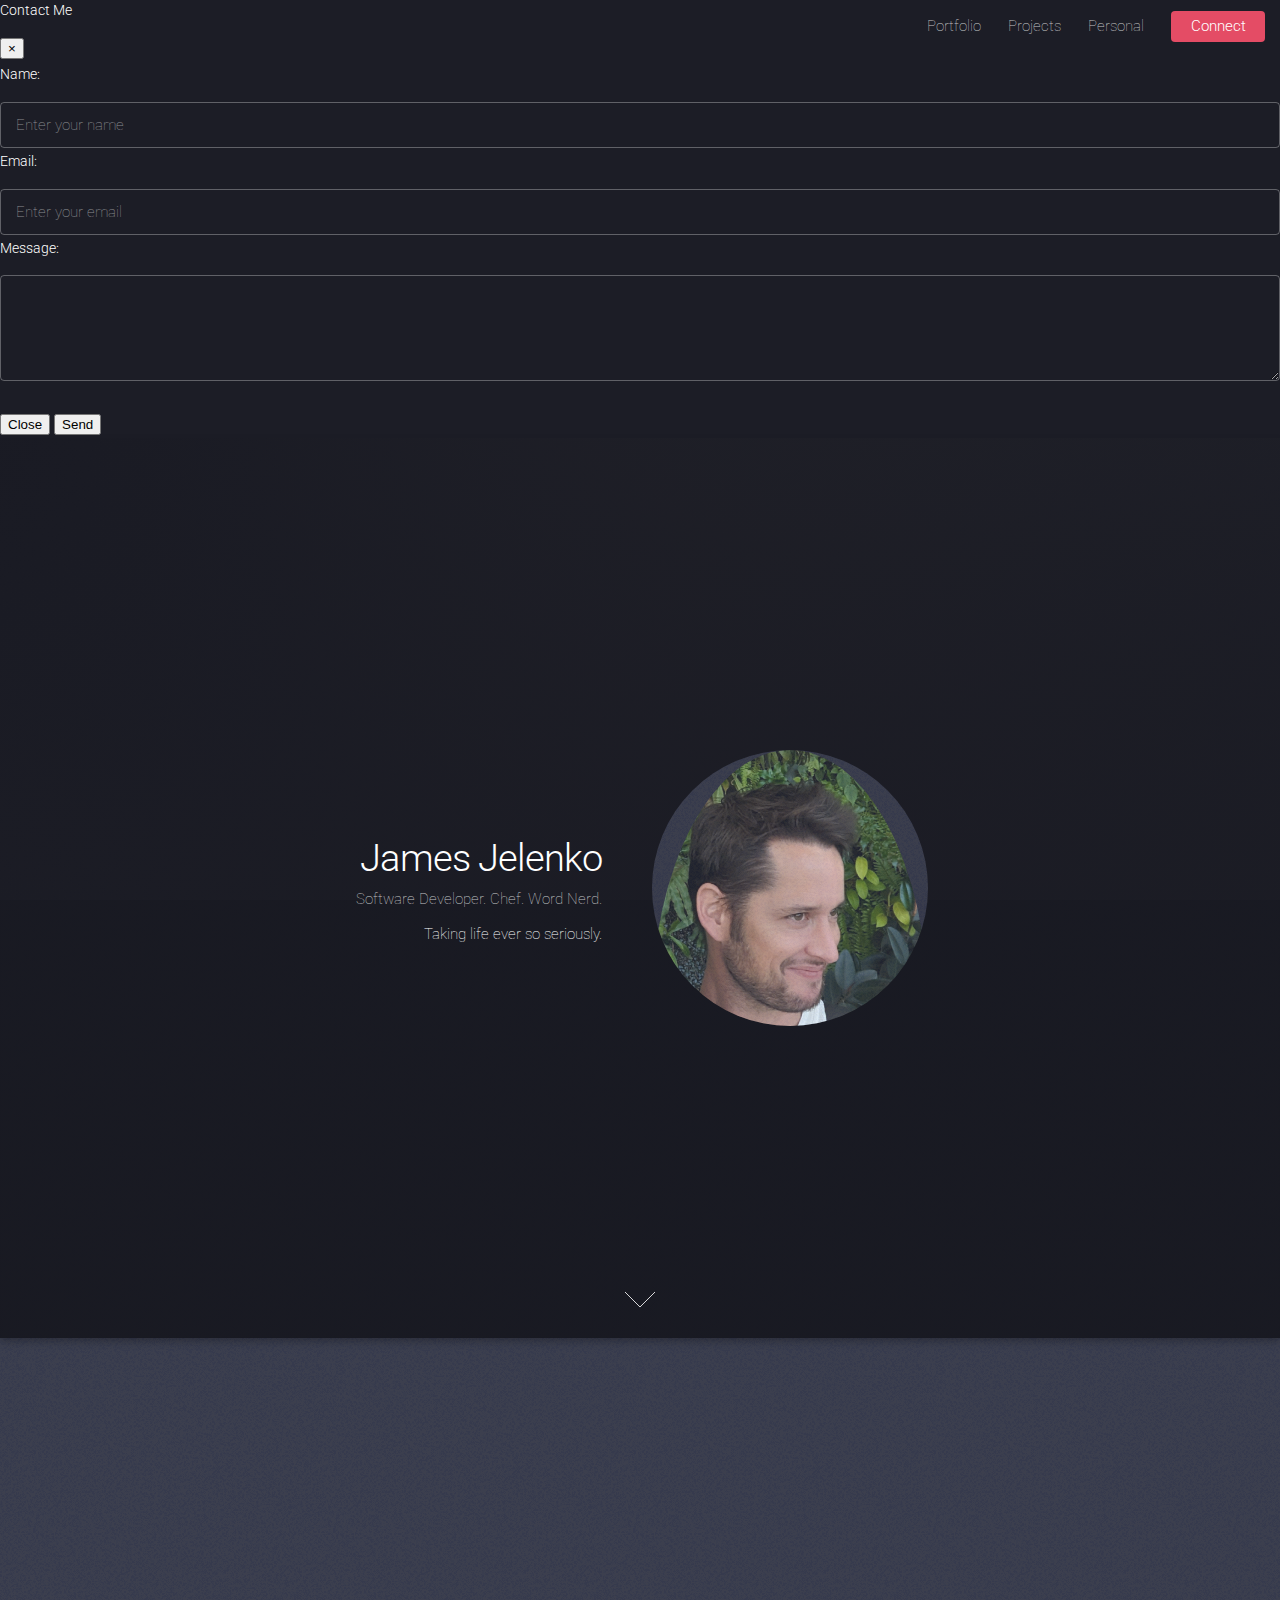
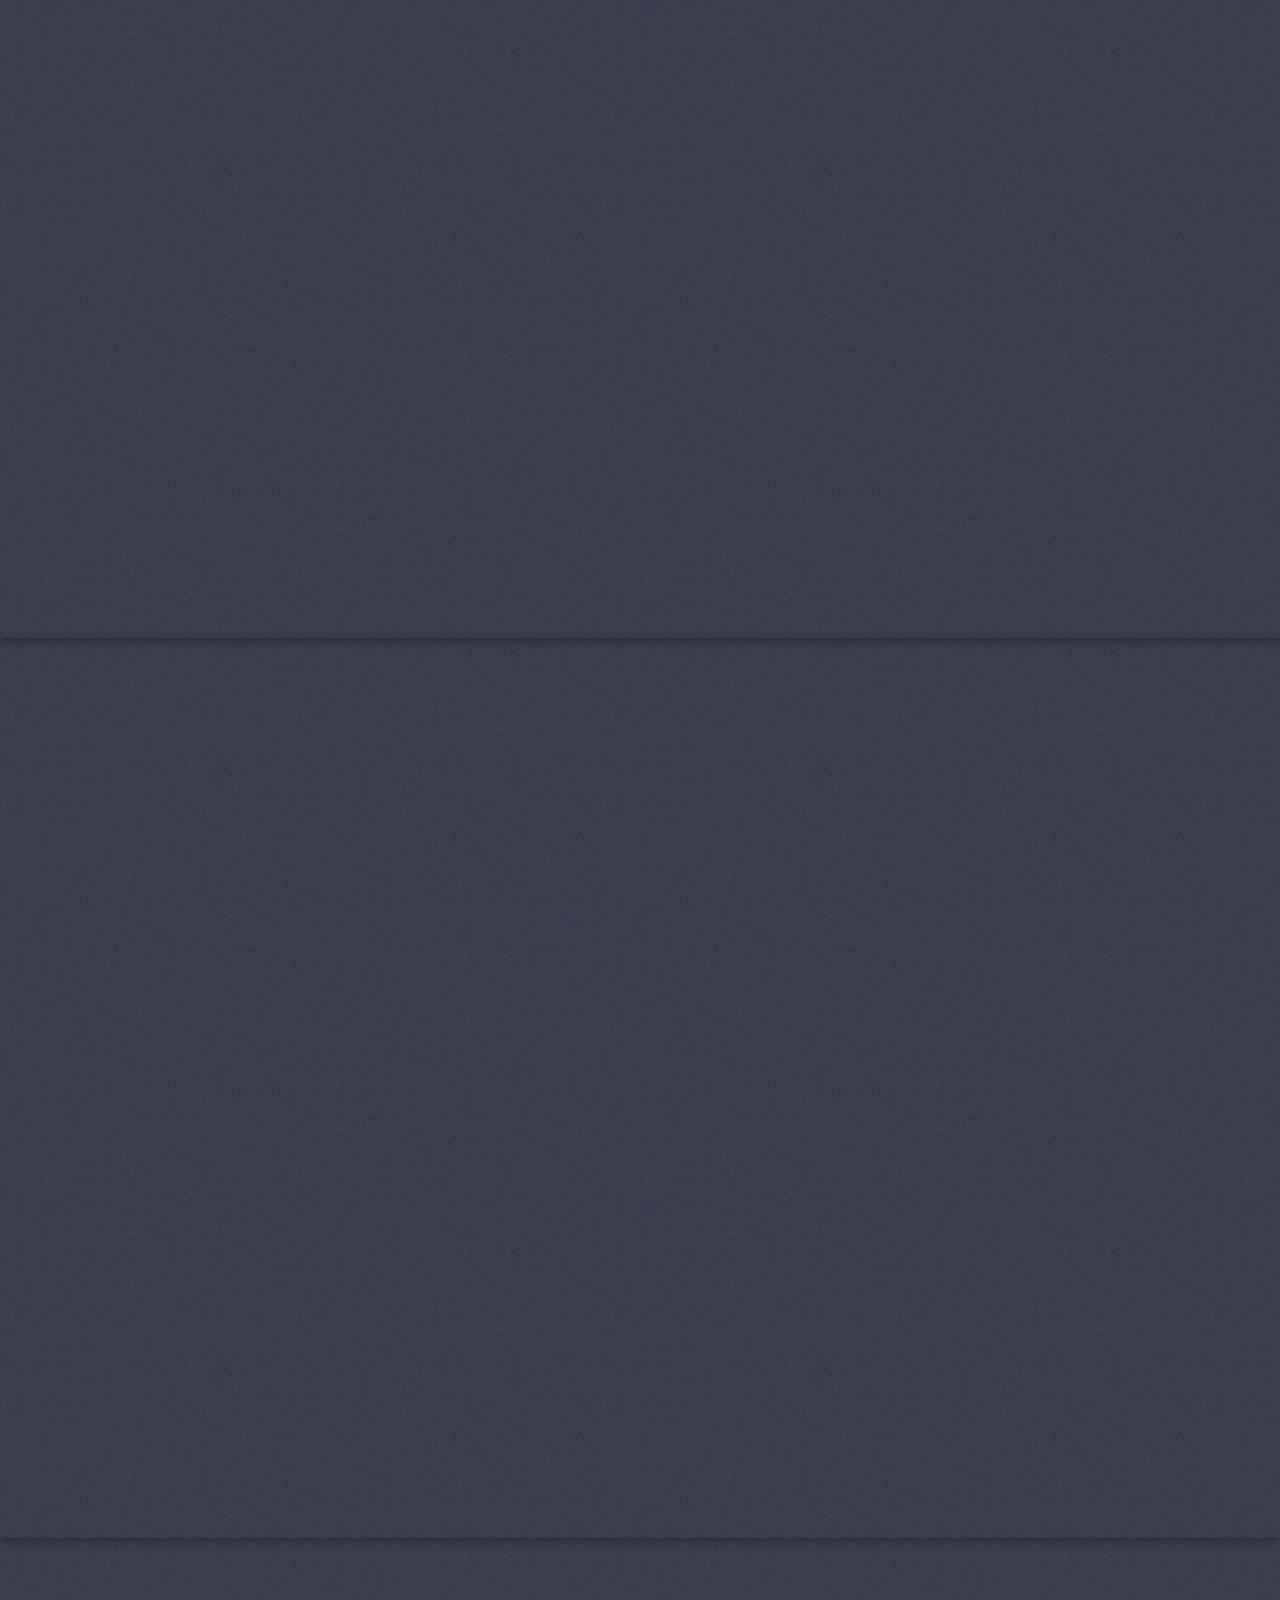
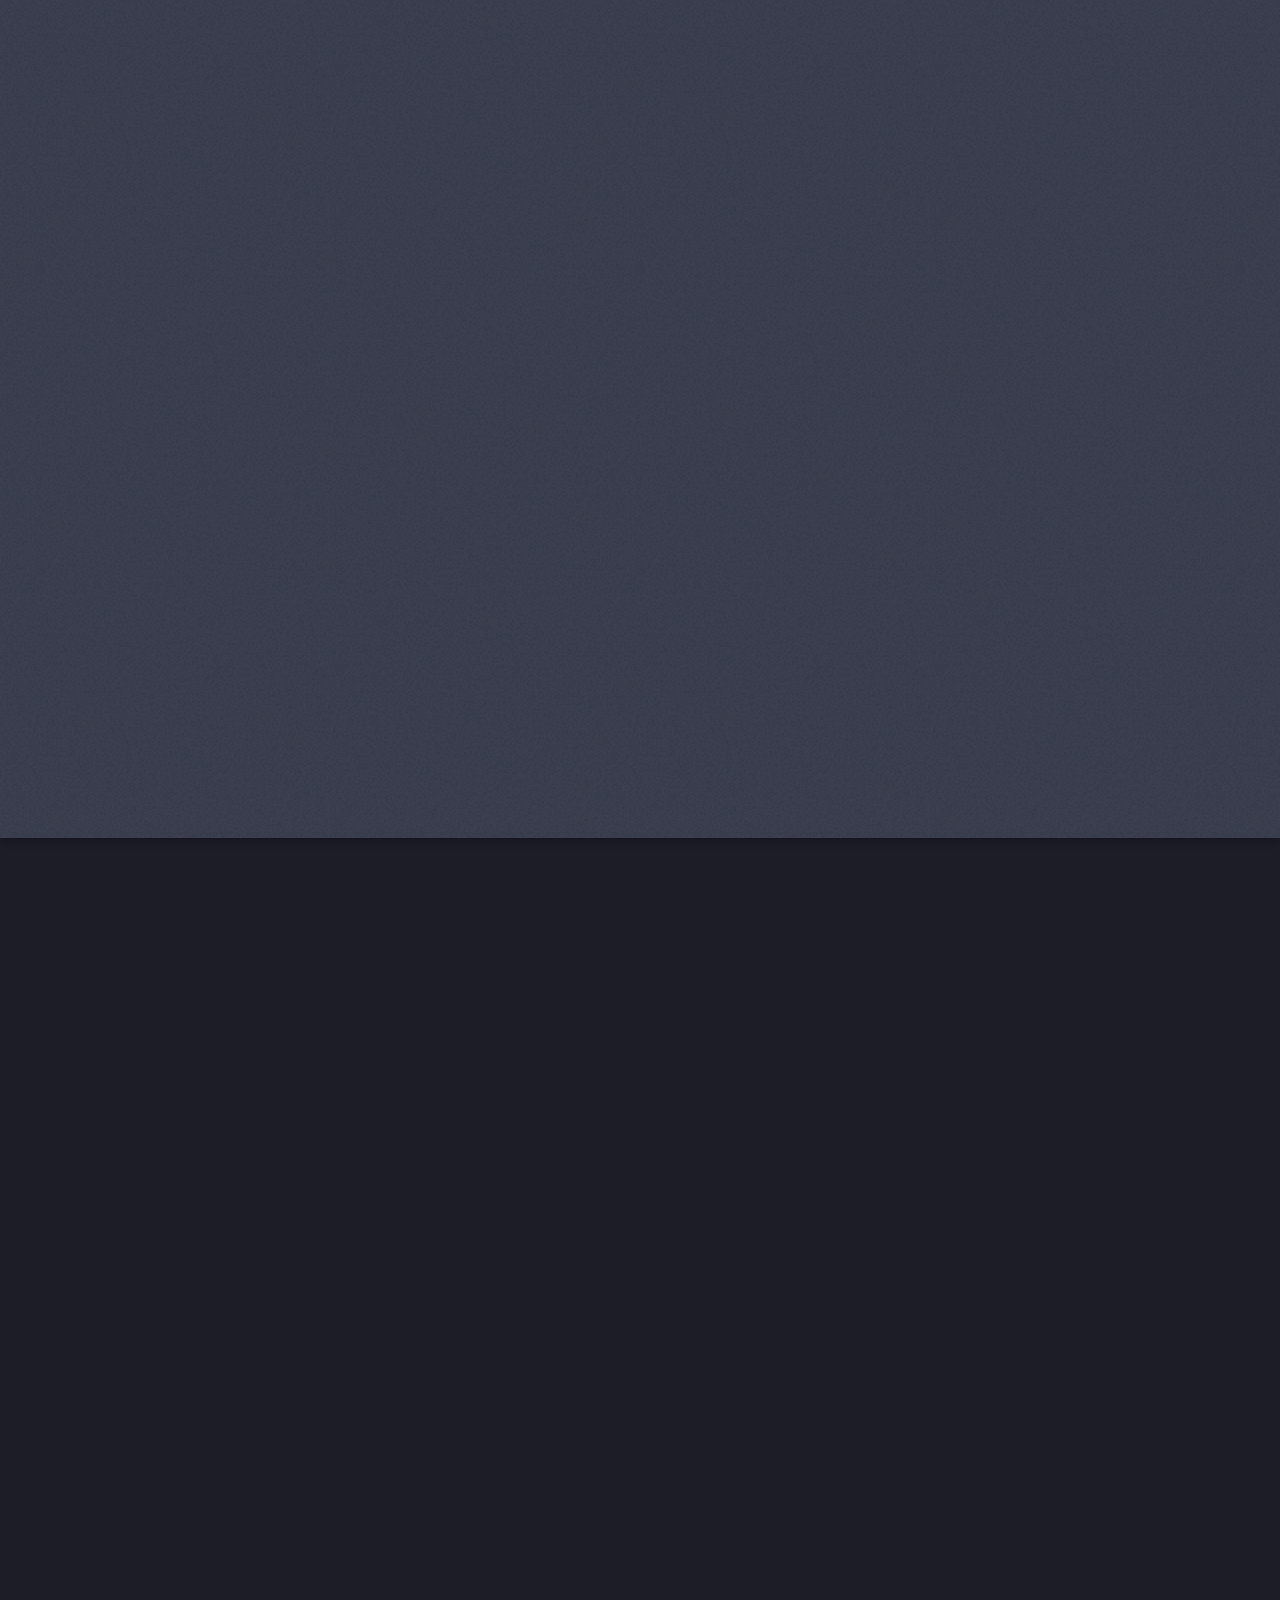
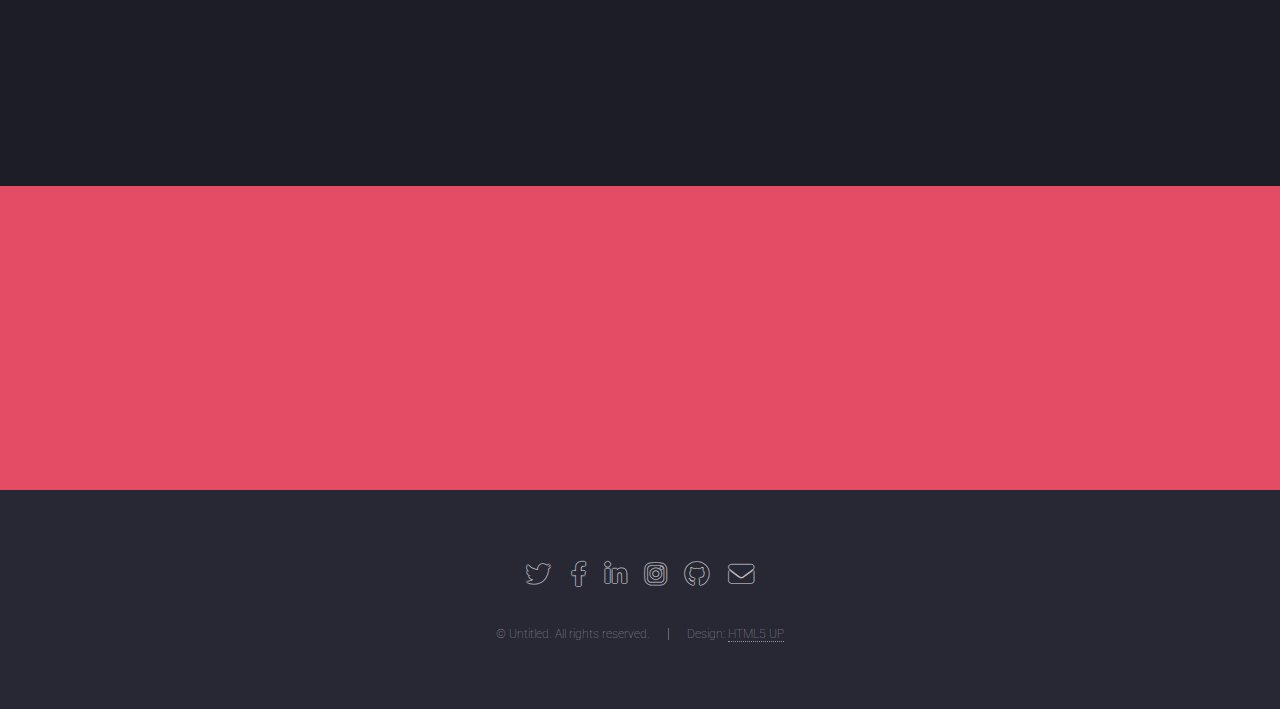
==== commit f332aaa6: "add in-progress html files" ====
--- a/www.jamesjelenko.com/index.html
+++ b/www.jamesjelenko.com/index.html
@@ -1,12 +1,18 @@
 <!DOCTYPE HTML>
 <html>
 	<head>
-		<title>J.F.J</title>
-		<meta charset="utf-8" />
+		<title>
+		J. F. J
+		</title>
 		<meta name="viewport" content="width=device-width, initial-scale=1, user-scalable=no" />
 		<link rel="stylesheet" href="assets/css/main.css" />
+		<link rel="stylesheet" href="modal.css"/>
+		<link rel="stylesheet" href="assets/css/border-animations.css" />
+		<script src="https://ajax.googleapis.com/ajax/libs/jquery/3.7.1/jquery.min.js"></script>
+
 		<noscript><link rel="stylesheet" href="assets/css/noscript.css" /></noscript>
 	</head>
+
 	<body class="is-preload landing">
 		<div id="page-wrapper">
 
@@ -34,18 +40,55 @@
 								</ul>
 							</li>
 							<li><a href="elements.html">Personal</a></li>
-							<li><a href="#" class="button primary">Connect</a></li>
+							<li><a href="#" class="button primary" id="contact">Connect</a></li>
 						</ul>
 					</nav>
 				</header>
 
+<!-- Modal -->
+<div id="modal" class="modal" tabindex="-1">
+  <div class="modal-dialog" role="document">
+    <div class="modal-content">
+      <div class="modal-header">
+        <h5 class="modal-title">Contact Me</h5>
+        <button type="button" id="close-modal" class="close" data-dismiss="modal" aria-label="Close">
+          <span aria-hidden="true">&times;</span>
+        </button>
+      </div>
+      <div class="modal-body">
+        <form>
+          <div class="form-group">
+            <label for="name">Name:</label>
+            <input type="text" class="form-control" id="name" placeholder="Enter your name">
+          </div>
+          <div class="form-group">
+            <label for="email">Email:</label>
+            <input type="email" class="form-control" id="email" placeholder="Enter your email">
+          </div>
+          <div class="form-group">
+            <label for="message">Message:</label>
+            <textarea class="form-control" id="message" rows="3"></textarea>
+          </div>
+        </form>
+      </div>
+      <div class="modal-footer">
+        <button type="button" class="btn btn-secondary" data-dismiss="modal">Close</button>
+        <button type="button" class="btn btn-primary">Send</button>
+      </div>
+    </div>
+  </div>
+</div></title>
+</head>
+<body>
+
+
 			<!-- Banner -->
 				<section id="banner">
 					<div class="content">
 						<header>
 							<h2>James Jelenko</h2>
-							<p> Developer. Chef. Word Nerd. <br />
-							Taking life ever so seriously. </p>
+							<span id="test">Software Developer.</span> Chef. Word Nerd. <br />
+							<p>Taking life ever so seriously. </p>
 						</header>
 						<span class="image"><img src="images/avatar.jpg" style="background-size: 50%" alt="" /></span>
 					</div>
@@ -209,4 +252,29 @@
 			<script src="assets/js/main.js"></script>
 
 	</body>
+<script>
+	$(document).ready(function(){
+        var modal = document.getElementById('modal');
+		var trigger = document.getElementById('contact');
+		var closeModal = document.getElementById('close-modal');
+
+		// Add event listener to trigger modal
+		trigger.addEventListener('click', function() {
+			console.log('modal open')
+		  modal.style.display = 'block';
+		});
+
+		// Add event listener to close modal
+		closeModal.addEventListener('click', function() {
+		  modal.style.display = 'none';
+		});
+
+		// Add event listener to close modal when user clicks outside of it
+		window.addEventListener('click', function(event) {
+		  if (event.target == modal) {
+			modal.style.display = 'none';
+		  }
+		});
+	})
+</script>
 </html>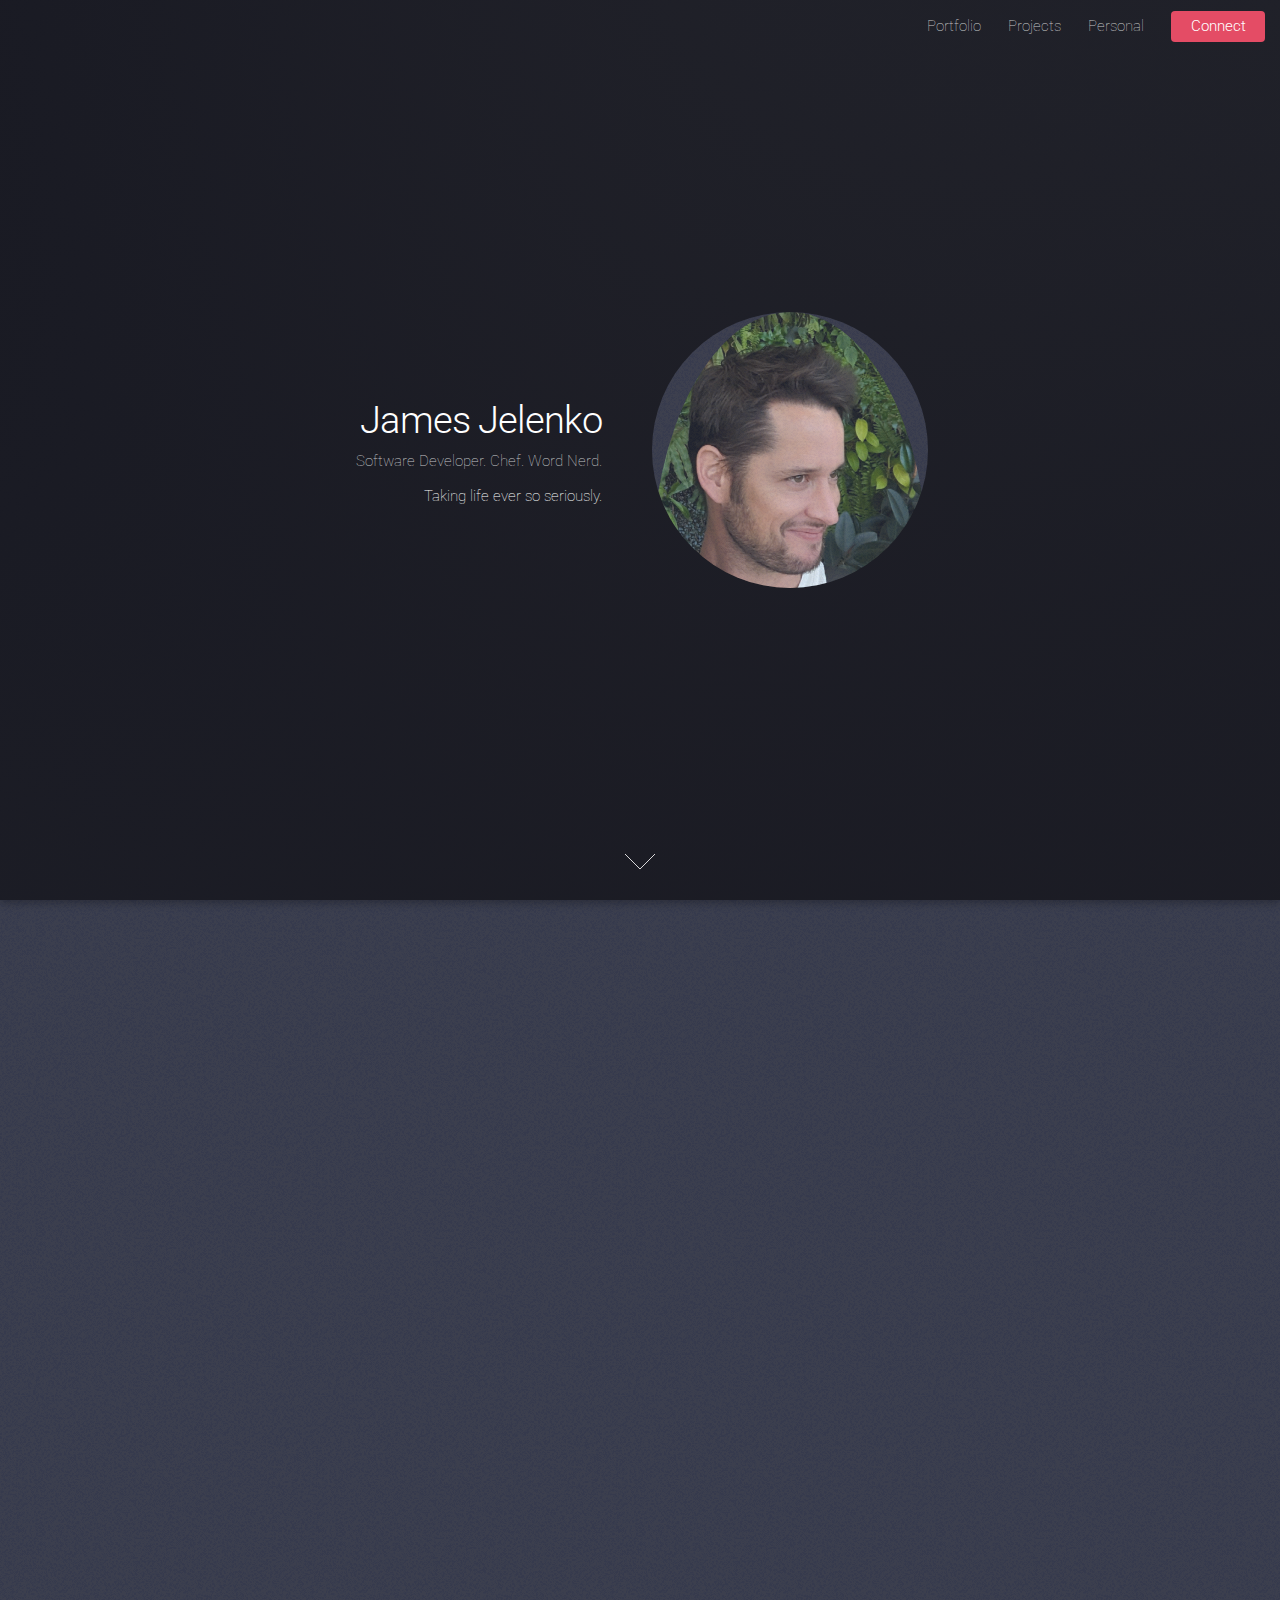
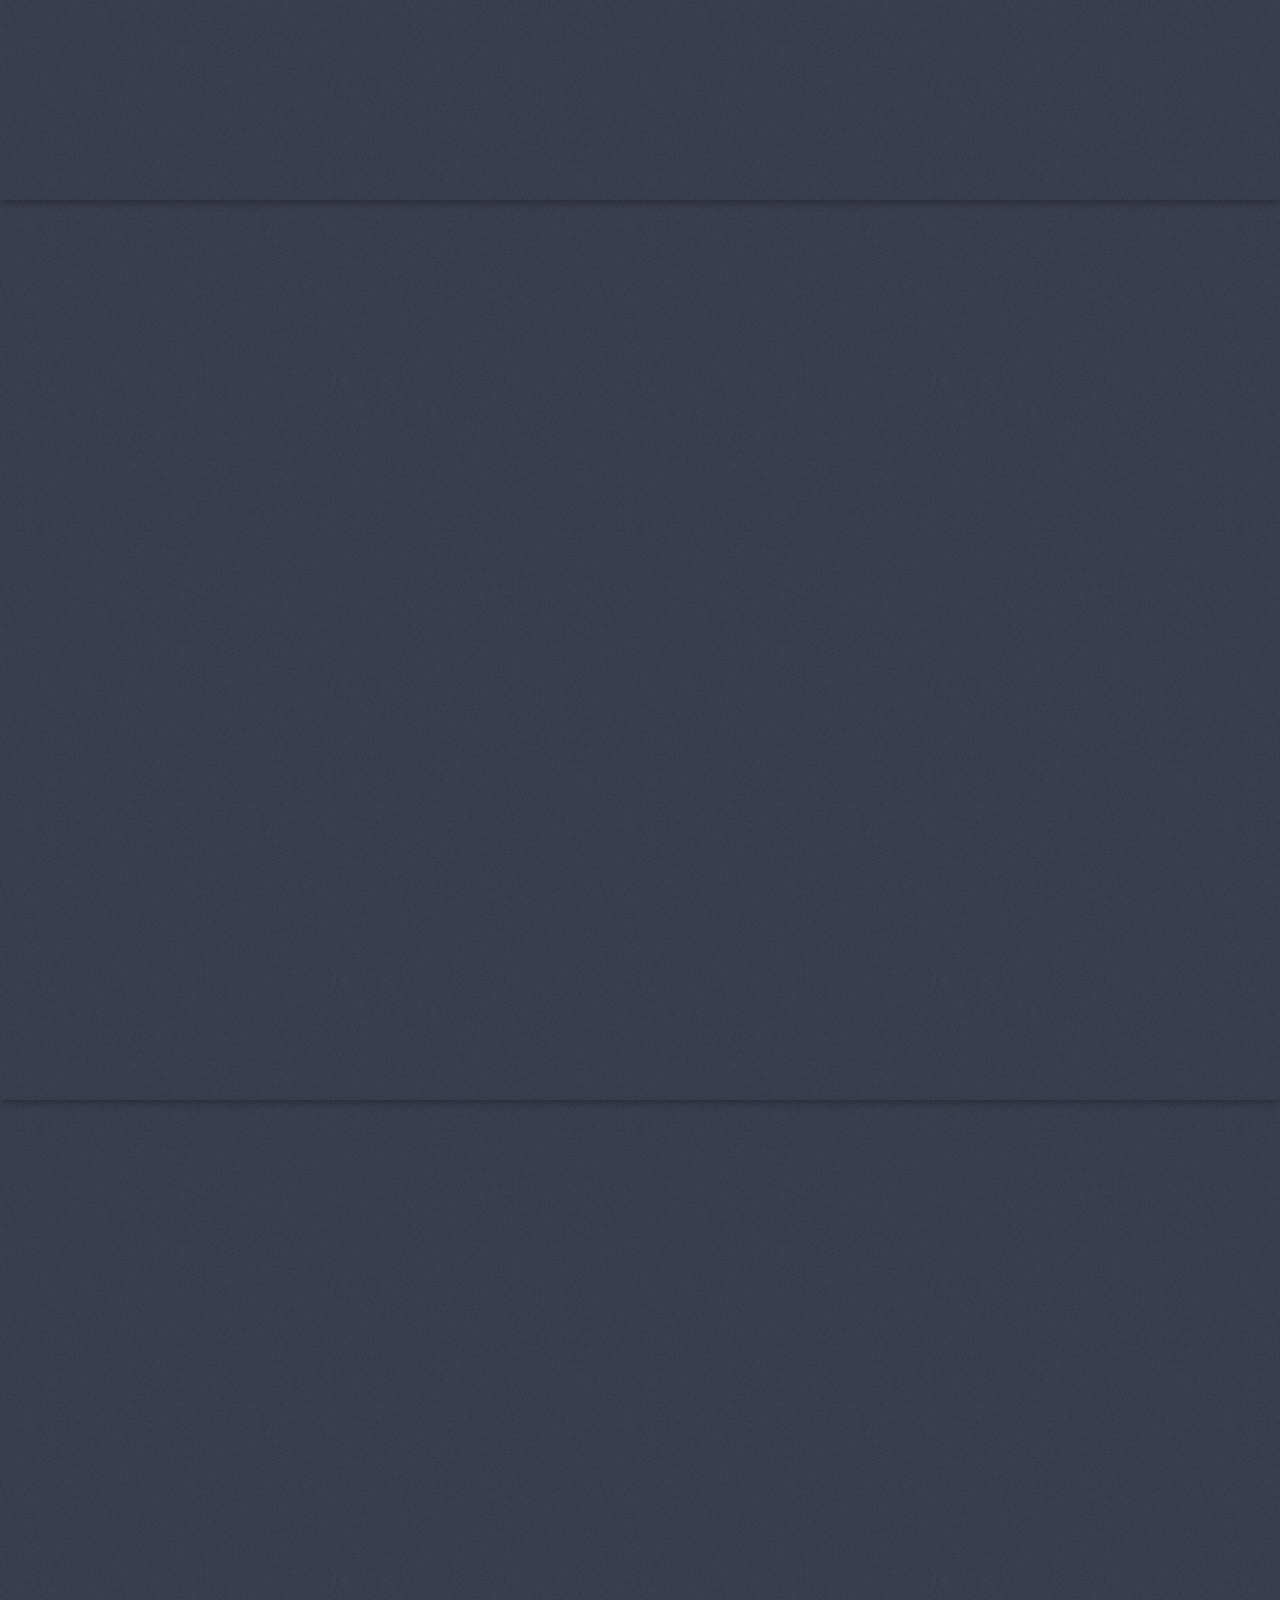
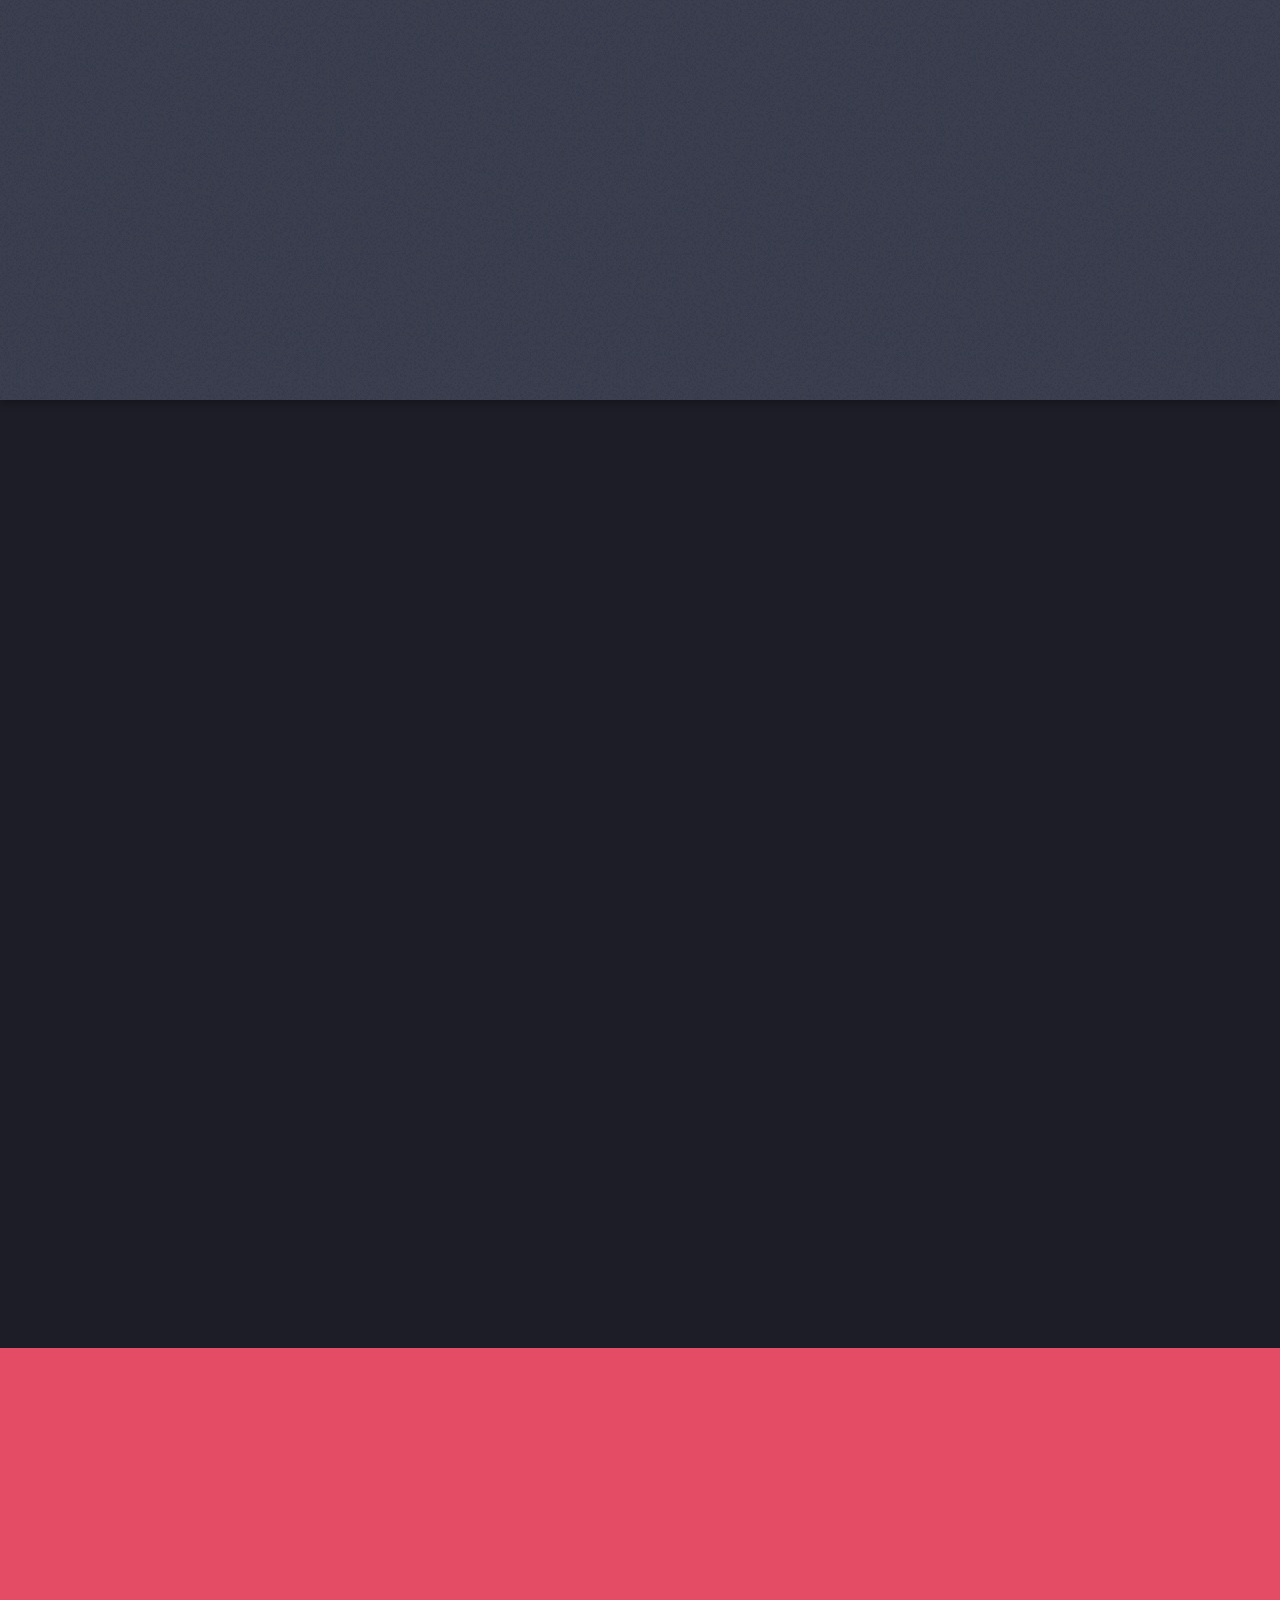
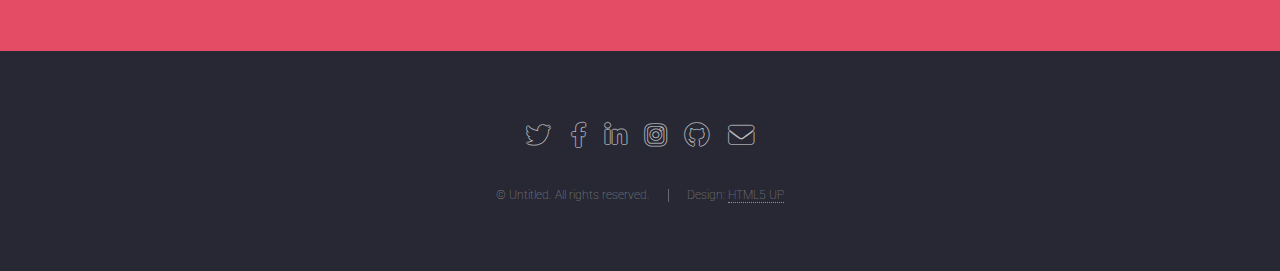
==== commit 0c5ad4a9: "fix import path for css, change modal class name in event listener, did some other stuff" ====
--- a/www.jamesjelenko.com/index.html
+++ b/www.jamesjelenko.com/index.html
@@ -4,13 +4,13 @@
 		<title>
 		J. F. J
 		</title>
-		<meta name="viewport" content="width=device-width, initial-scale=1, user-scalable=no" />
+<!--		<meta name="viewport" content="width=device-width, initial-scale=1, user-scalable=no" />-->
 		<link rel="stylesheet" href="assets/css/main.css" />
-		<link rel="stylesheet" href="modal.css"/>
+		<link rel="stylesheet" href="assets/css/modal.css"/>
 		<link rel="stylesheet" href="assets/css/border-animations.css" />
 		<script src="https://ajax.googleapis.com/ajax/libs/jquery/3.7.1/jquery.min.js"></script>
 
-		<noscript><link rel="stylesheet" href="assets/css/noscript.css" /></noscript>
+		<link rel="stylesheet" href="assets/css/noscript.css" />
 	</head>
 
 	<body class="is-preload landing">
@@ -40,7 +40,7 @@
 								</ul>
 							</li>
 							<li><a href="elements.html">Personal</a></li>
-							<li><a href="#" class="button primary" id="contact">Connect</a></li>
+							<li><a href="#" class="button primary" id="contact-btn">Connect</a></li>
 						</ul>
 					</nav>
 				</header>
@@ -255,7 +255,7 @@
 <script>
 	$(document).ready(function(){
         var modal = document.getElementById('modal');
-		var trigger = document.getElementById('contact');
+		var trigger = document.getElementById('contact-btn');
 		var closeModal = document.getElementById('close-modal');
 
 		// Add event listener to trigger modal
--- a/www.jamesjelenko.com/assets/css/main.css
+++ b/www.jamesjelenko.com/assets/css/main.css
@@ -4192,4 +4192,83 @@
   0% { border-color: #ddd; }      /* Start with normal border color */
   50% { border-color: #f00; }     /* Flash to red (or your desired color) */
   100% { border-color: #ddd; }    /* Back to normal */
+}
+
+fade-in {
+	transition: opacity 1s;
+	display: inline;
+}
+
+
+/* The Modal (background) */
+.modal {
+  display: none; /* Hidden by default */
+  position: fixed; /* Stay in place */
+  z-index: 1; /* Sit on top */
+  left: 0;
+  top: 0;
+  width: 100%; /* Full width */
+  height: 100%; /* Full height */
+  overflow: auto; /* Enable scroll if needed */
+  background-color: rgb(0,0,0); /* Fallback color */
+  background-color: rgba(0,0,0,0.4); /* Black w/ opacity */
+}
+
+/* Modal Content/Box */
+.modal-content {
+  background-color: #fefefe;
+  margin: 15% auto; /* 15% from the top and centered */
+  padding: 20px;
+  border: 1px solid #888;
+  width: 80%; /* Could be more or less, depending on screen size */
+  border-radius: 10px;
+  box-shadow: 0 4px 8px 0 rgba(0,0,0,0.2),0 6px 20px 0 rgba(0,0,0,0.19);
+  animation: fade-in 0.5s; /* Fade in animation */
+}
+
+/* The Close Button */
+.close {
+  color: #aaa;
+  float: right;
+  font-size: 28px;
+  font-weight: bold;
+}
+
+.close:hover,
+.close:focus {
+  color: black;
+  text-decoration: none;
+  cursor: pointer;
+}
+
+/* Fade in animation */
+@keyframes fade-in {
+  from {opacity: 0;}
+  to {opacity: 1;}
+}
+
+/* Electron border effect */
+.modal-content {
+  position: relative;
+}
+
+.modal-content::before {
+  content: '';
+  position: absolute;
+  top: -1px;
+  left: -1px;
+  width: calc(100% + 2px);
+  height: calc(100% + 2px);
+  border: 1px solid #03A9F4;
+  border-radius: 10px;
+  animation: electron-effect 2s linear infinite;
+}
+
+@keyframes electron-effect {
+  0% {
+    transform: rotate(0deg);
+  }
+  100% {
+    transform: rotate(360deg);
+  }
 }--- a/www.jamesjelenko.com/assets/css/modal.css
+++ b/www.jamesjelenko.com/assets/css/modal.css
@@ -0,0 +1,82 @@
+
+#close-modal {
+  color: #aaa;
+  float: right;
+  font-size: 28px;
+  font-weight: bold;
+}
+
+
+#close-modal:hover,
+#close-modal:focus {
+  color: black;
+  text-decoration: none;
+  cursor: pointer;
+}
+
+.modal {
+  display: none; /* Hidden by default */
+  position: fixed;
+  z-index: 1000;
+  left: 0;
+  top: 0;
+  width: 100%;
+  height: 100%;
+  background-color: rgba(0, 0, 0, 0.4);
+
+  .modal-content {
+    background-color: #fefefe;
+    margin: 15% auto;
+    padding: 20px;
+    border: 1px solid #888;
+    width: 80%;
+  }
+}
+
+
+    .modal-container {
+  width: 60vmin;
+  height: 50vmin;
+  display: grid;
+  place-content: center;
+  color: white;
+  text-shadow: 0 1px 0 #000;
+
+  --border-angle: 0turn; // For animation.
+  --main-bg: conic-gradient(
+      from var(--border-angle),
+      #213,
+      #112 5%,
+      #112 60%,
+      #213 95%
+    );
+
+  border: solid 5px transparent;
+  border-radius: 2em;
+  --gradient-border: conic-gradient(from var(--border-angle), transparent 25%, #08f, #f03 99%, transparent);
+
+  background:
+          var(--main-bg) padding-box,
+          var(--gradient-border) border-box,
+          var(--main-bg) border-box;
+
+  background-position: center center;
+
+  animation: bg-spin 3s linear infinite;
+  @keyframes bg-spin {
+    to {
+      --border-angle: 1turn;
+    }
+  }
+
+  &:hover {
+    animation-play-state: paused;
+  }
+}
+
+@property --border-angle {
+  syntax: "<angle>";
+  inherits: true;
+  initial-value: 0turn;
+}
+
--- a/www.jamesjelenko.com/assets/css/border-animations.css
+++ b/www.jamesjelenko.com/assets/css/border-animations.css
@@ -0,0 +1,75 @@
+
+@import url("https://fonts.googleapis.com/css?family=Lato:300");
+
+
+.gradient-border {
+  --border-width: 1px;
+
+  position: relative;
+  display: flex;
+  justify-content: center;
+  align-items: center;
+
+  font-family: Lato, sans-serif;
+  text-transform: uppercase;
+  color: white;
+  background: #222;
+  border-radius: var(--border-width);
+
+  &::after {
+    position: absolute;
+    content: "";
+    top: calc(-1 * var(--border-width));
+    left: calc(-1 * var(--border-width));
+    z-index: -1;
+    width: calc(100% + var(--border-width) * 2);
+    height: calc(100% + var(--border-width) * 2);
+    background: linear-gradient(
+      60deg,
+      /*hsl(224, 85%, 66%),*/
+      /*hsl(269, 85%, 66%),*/
+      /*hsl(314, 85%, 66%),*/
+      /*hsl(359, 85%, 66%),*/
+      /*hsl(44, 85%, 66%),*/
+      /*hsl(89, 85%, 66%),*/
+      /*hsl(134, 85%, 66%),*/
+      /*hsl(179, 85%, 66%)*/
+      hsl(240, 100%, 50%),
+      hsl(0, 100%, 100%),
+      hsl(56, 98%, 79%)
+    );
+    background-size: 300% 300%;
+    background-position: 0 50%;
+    border-radius: calc(2 * var(--border-width));
+    animation: moveGradient 4s alternate infinite;
+  }
+}
+
+@keyframes moveGradient {
+  50% {
+    background-position: 100% 50%;
+  }
+}
+#test {
+  transition: all 0.5s; /* Set a transition effect for 0.5 seconds */
+  border-radius: 5px;
+}
+
+#test:focus, #test:hover { /* Apply animation on focus and page load */
+  animation: swell-glow 1s;
+}
+
+@keyframes swell-glow {
+  0% {
+    transform: scale(1); /* Normal size */
+    box-shadow: none; /* No glow */
+  }
+  50% {
+    transform: scale(5); /* Swell by 20% */
+    font-size: large;
+  }
+  100% {
+    transform: scale(1); /* Return to normal size */
+    box-shadow: none; /* Remove glow */
+  }
+}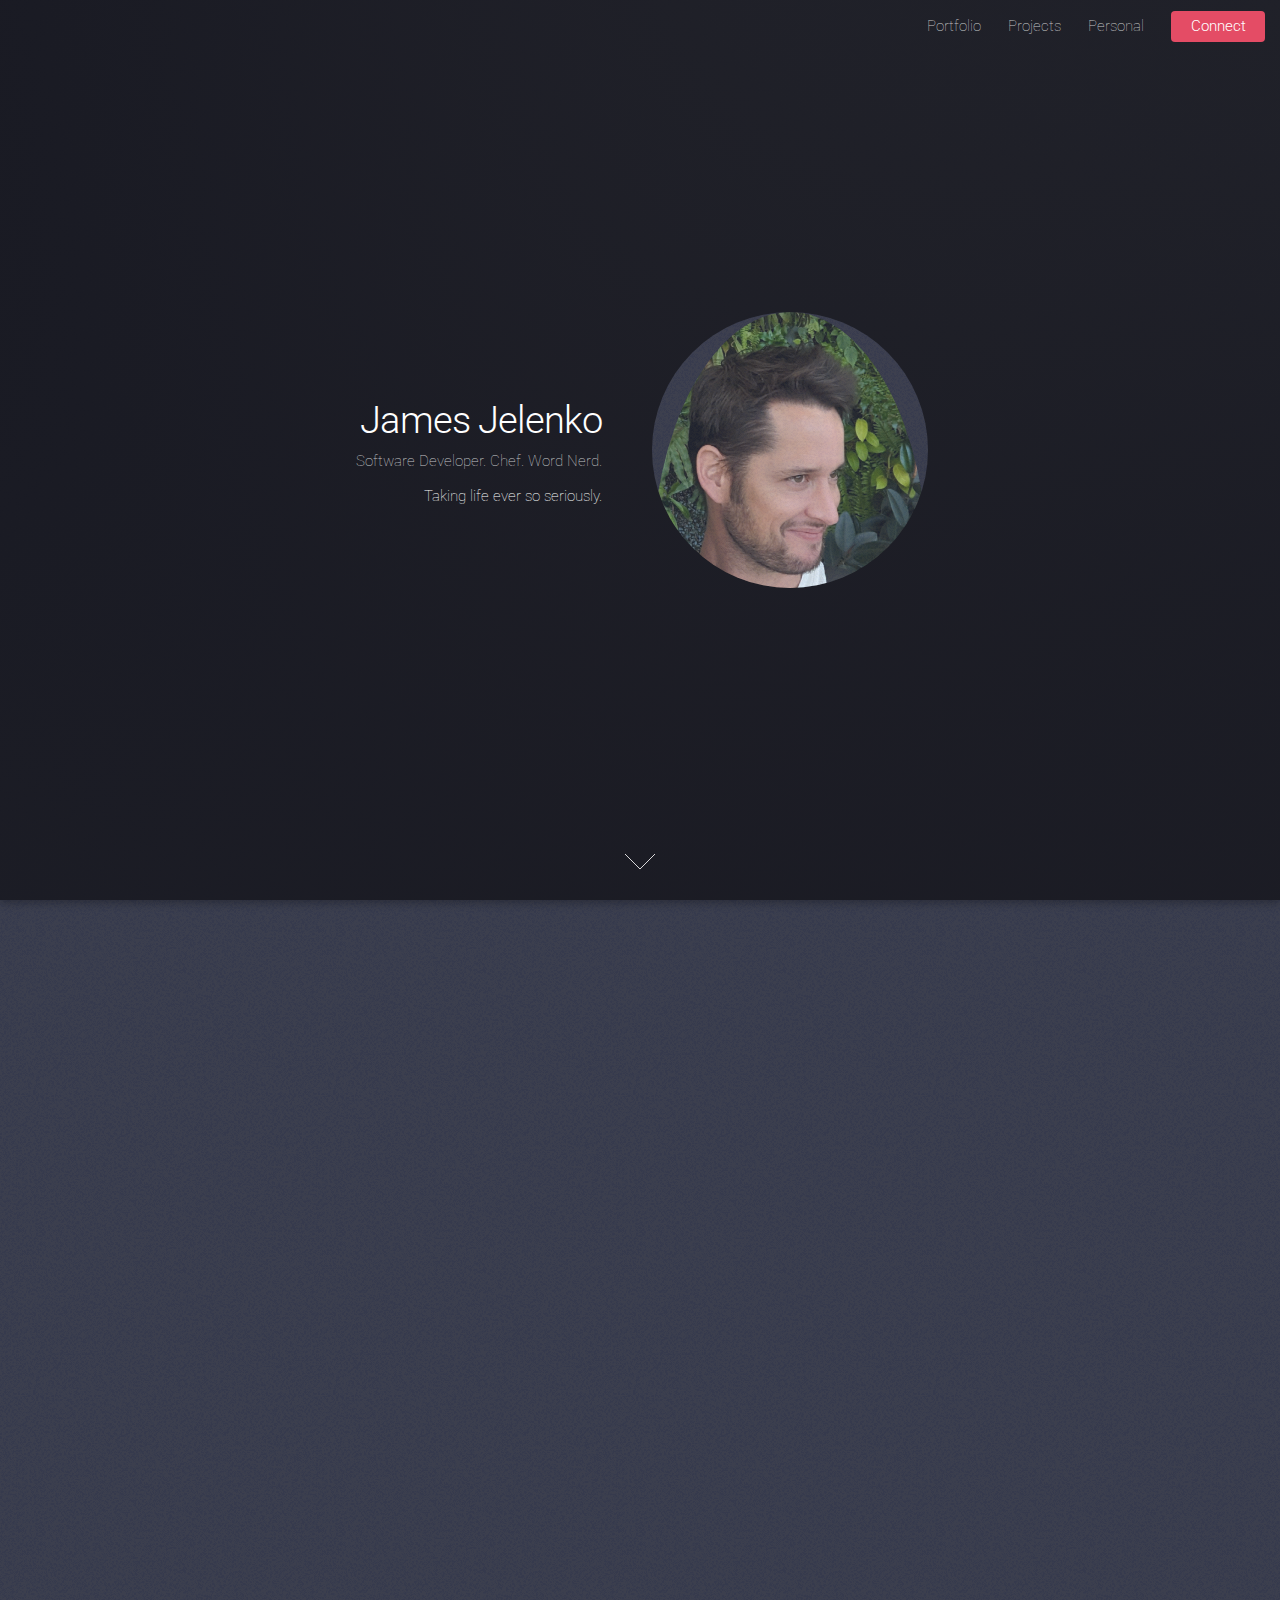
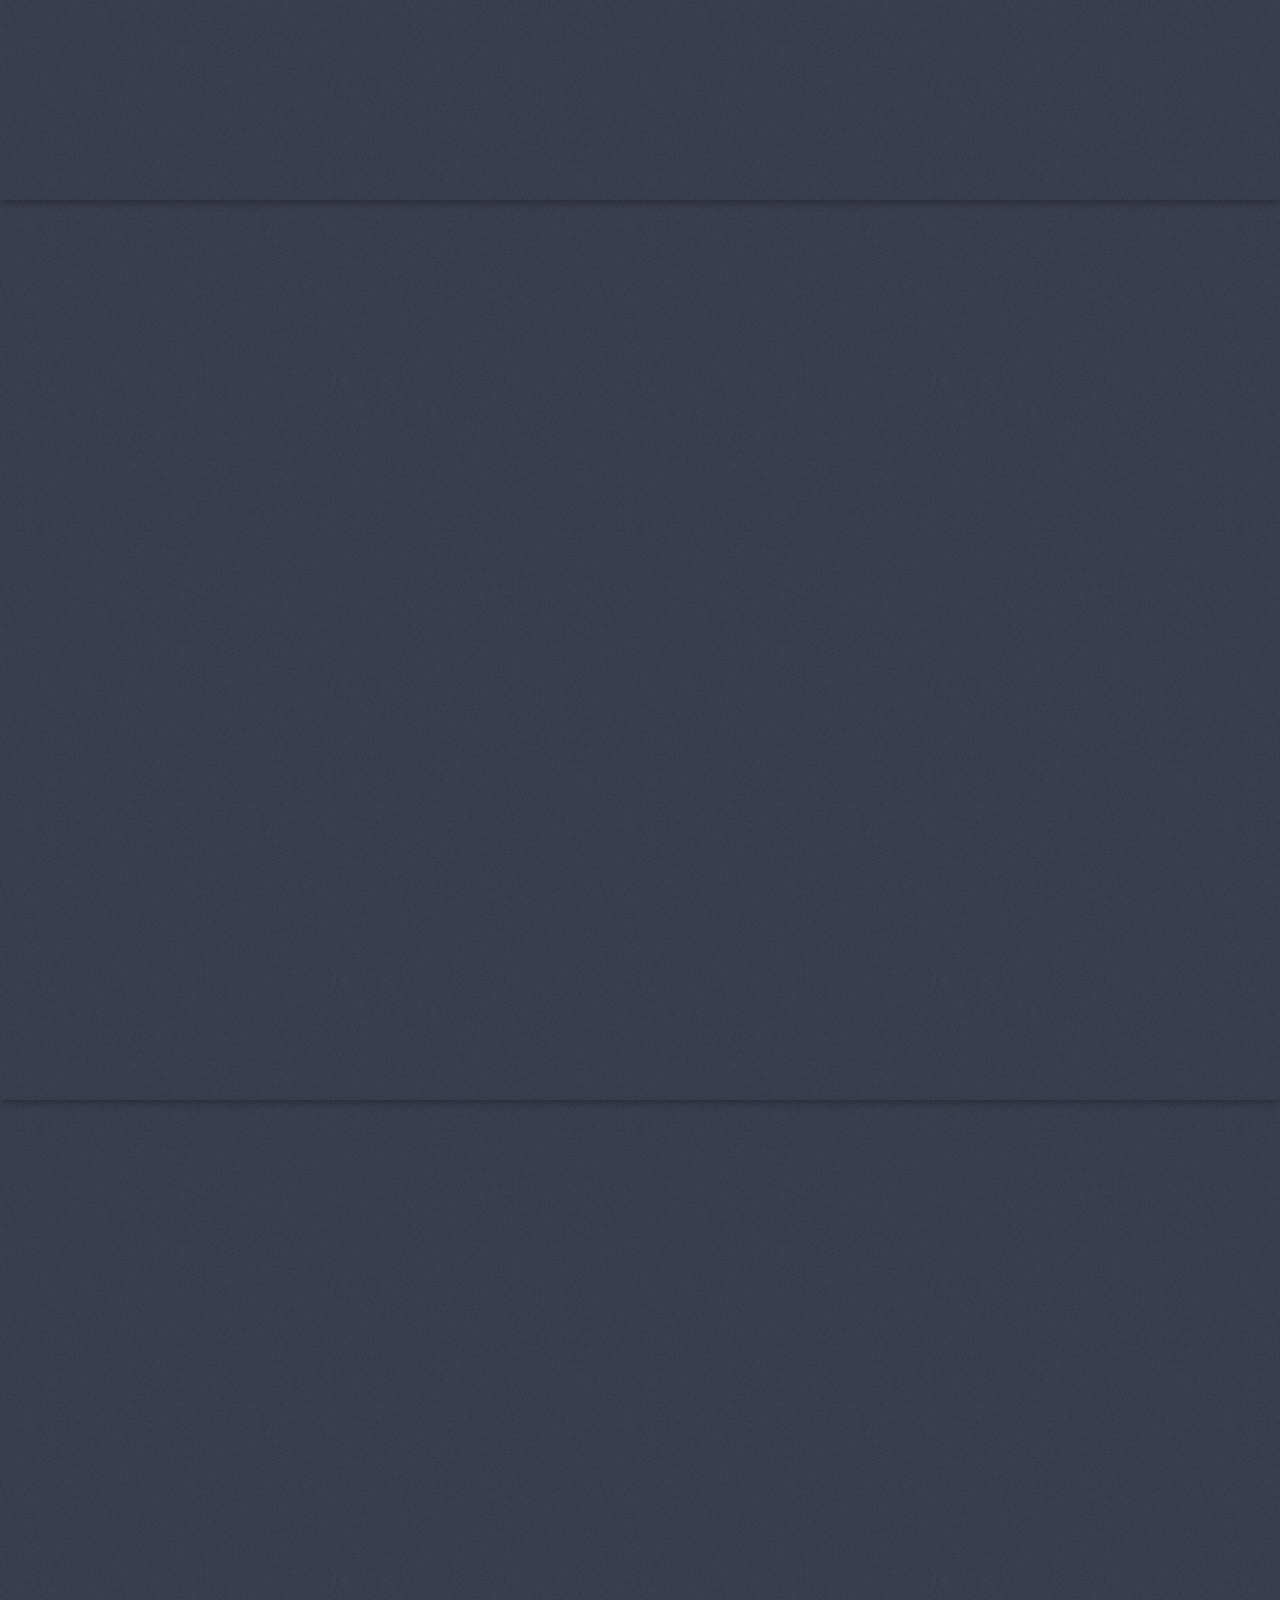
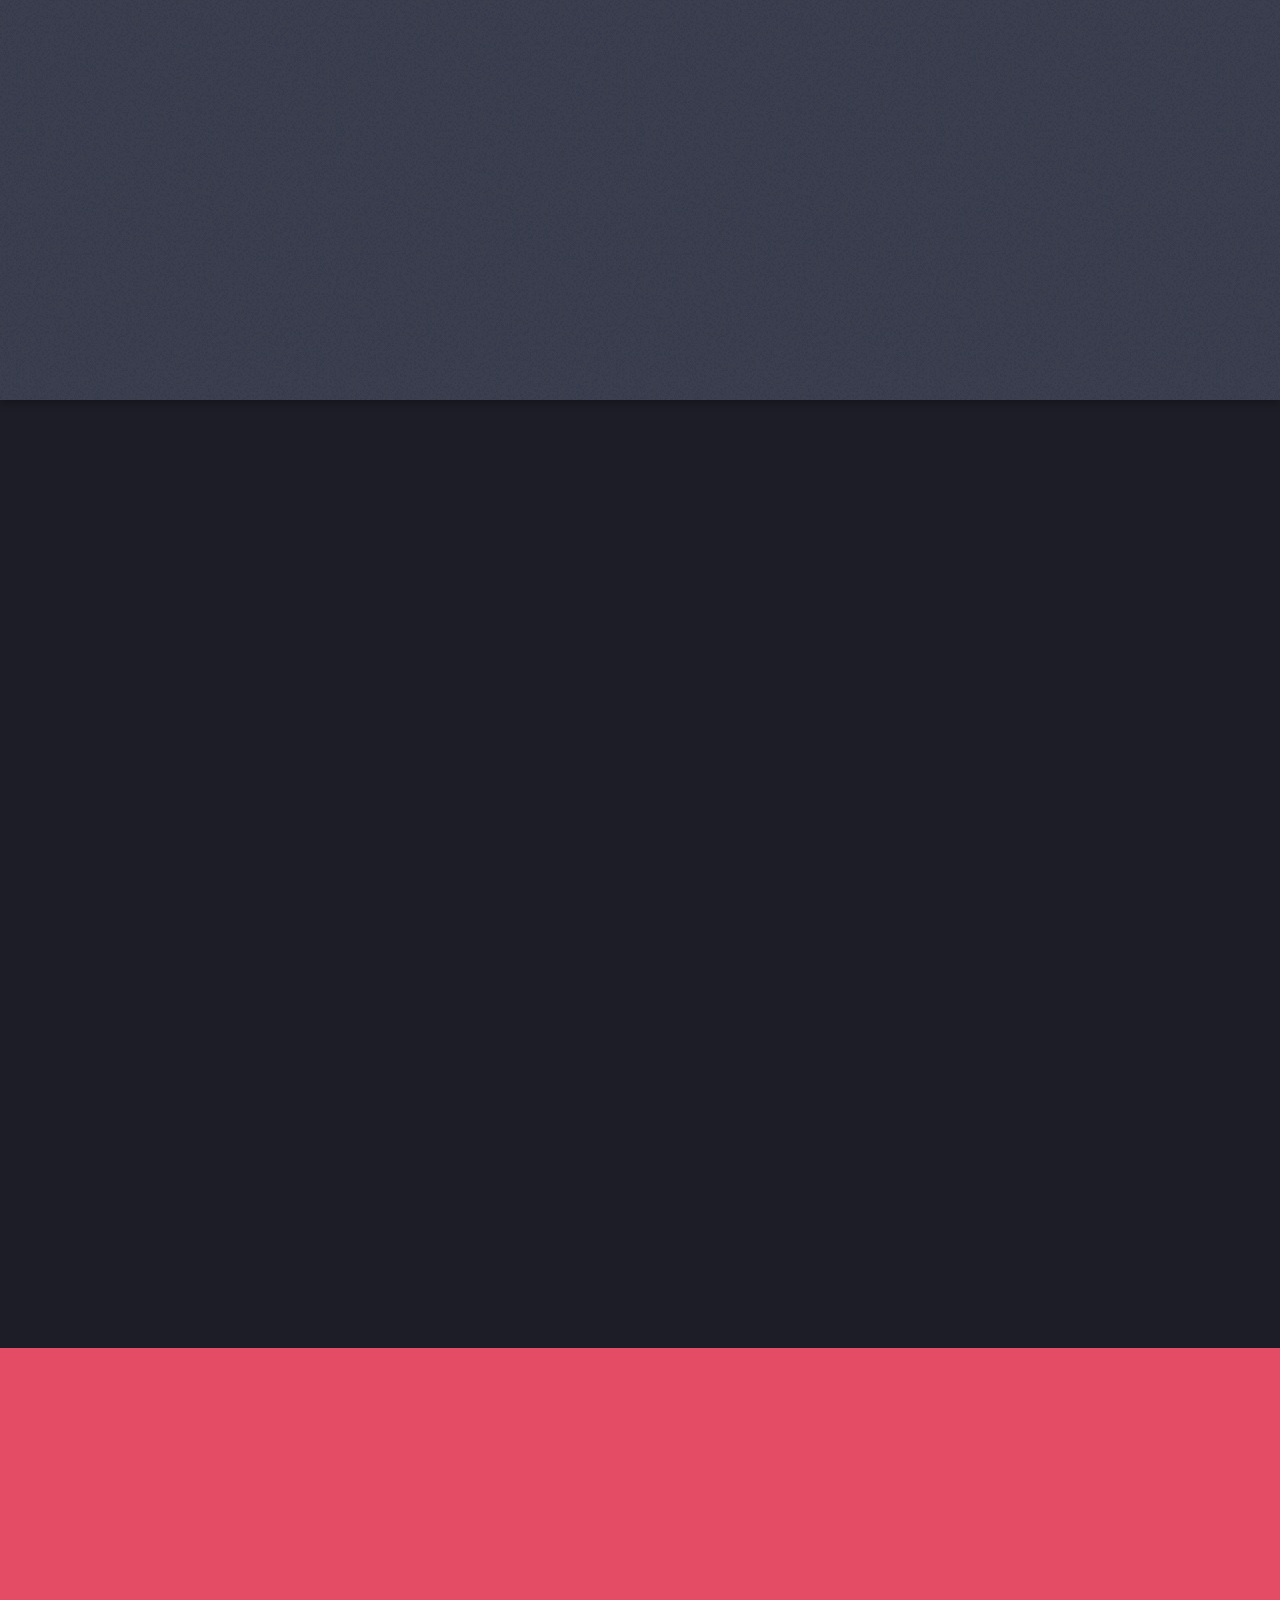
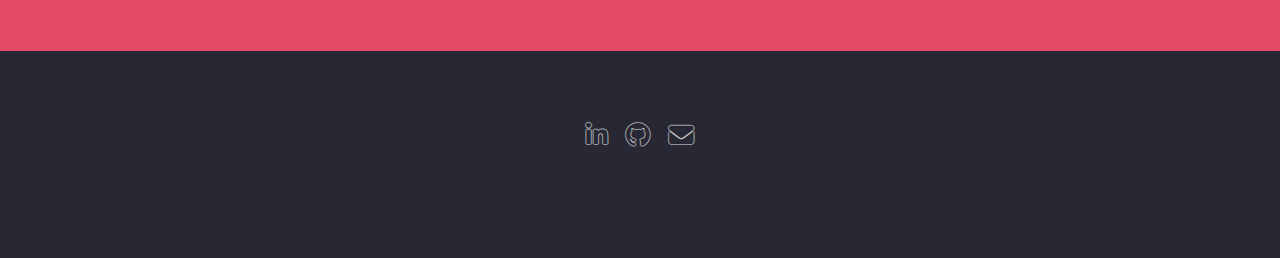
==== commit 60a479af: "update index to include correct links to git/linkedin/etc" ====
--- a/www.jamesjelenko.com/index.html
+++ b/www.jamesjelenko.com/index.html
@@ -1,16 +1,21 @@
 <!DOCTYPE HTML>
 <html>
-	<head>
+	<head><style>
+		/*#masked-avatar img {*/
+		/*	border: 2px solid #fff; !* adjust the color and width as needed *!*/
+		/*	border-radius: 90%;*/
+		/*}*/
+	</style>
 		<title>
 		J. F. J
 		</title>
-<!--		<meta name="viewport" content="width=device-width, initial-scale=1, user-scalable=no" />-->
+		<meta name="viewport" content="width=device-width, initial-scale=1, user-scalable=no" />
 		<link rel="stylesheet" href="assets/css/main.css" />
-		<link rel="stylesheet" href="assets/css/modal.css"/>
+		<link rel="stylesheet" href="modal.css"/>
 		<link rel="stylesheet" href="assets/css/border-animations.css" />
-		<script src="https://ajax.googleapis.com/ajax/libs/jquery/3.7.1/jquery.min.js"></script>
-
-		<link rel="stylesheet" href="assets/css/noscript.css" />
+		<script src="https://ajaArray.from(document.querySelectorAll('.el')).forEach((el) => { el.addEventListener('hover', el.class)})x.googleapis.com/ajax/libs/jquery/3.7.1/jquery.min.js"></script>
+
+		<noscript><link rel="stylesheet" href="assets/css/noscript.css" /></noscript>
 	</head>
 
 	<body class="is-preload landing">
@@ -40,7 +45,7 @@
 								</ul>
 							</li>
 							<li><a href="elements.html">Personal</a></li>
-							<li><a href="#" class="button primary" id="contact-btn">Connect</a></li>
+							<li><a href="#" class="button primary" id="contact">Connect</a></li>
 						</ul>
 					</nav>
 				</header>
@@ -90,7 +95,7 @@
 							<span id="test">Software Developer.</span> Chef. Word Nerd. <br />
 							<p>Taking life ever so seriously. </p>
 						</header>
-						<span class="image"><img src="images/avatar.jpg" style="background-size: 50%" alt="" /></span>
+						<span id="masked-avatar" class="image"><img src="images/avatar.jpg" style="background-size: 50%" alt="" /></span>
 					</div>
 					<a href="#one" class="goto-next scrolly">Next</a>
 				</section>
@@ -227,19 +232,14 @@
 			<!-- Footer -->
 				<footer id="footer">
 					<ul class="icons">
-						<li><a href="#" class="icon brands alt fa-twitter"><span class="label">Twitter</span></a></li>
-						<li><a href="#" class="icon brands alt fa-facebook-f"><span class="label">Facebook</span></a></li>
-						<li><a href="#" class="icon brands alt fa-linkedin-in"><span class="label">LinkedIn</span></a></li>
-						<li><a href="#" class="icon brands alt fa-instagram"><span class="label">Instagram</span></a></li>
-						<li><a href="#" class="icon brands alt fa-github"><span class="label">GitHub</span></a></li>
+						<li><a href="https://www.linkedin.com/in/james-jelenko" class="icon brands alt fa-linkedin-in"><span class="label">LinkedIn</span></a></li>
+						<li><a href="https://github.com/emp-norton" class="icon brands alt fa-github"><span class="label">GitHub</span></a></li>
 						<li><a href="#" class="icon solid alt fa-envelope"><span class="label">Email</span></a></li>
 					</ul>
-					<ul class="copyright">
-						<li>&copy; Untitled. All rights reserved.</li><li>Design: <a href="http://html5up.net">HTML5 UP</a></li>
-					</ul>
+
 				</footer>
 
-		</div>
+
 
 		<!-- Scripts -->
 			<script src="assets/js/jquery.min.js"></script>
@@ -255,7 +255,7 @@
 <script>
 	$(document).ready(function(){
         var modal = document.getElementById('modal');
-		var trigger = document.getElementById('contact-btn');
+		var trigger = document.getElementById('contact');
 		var closeModal = document.getElementById('close-modal');
 
 		// Add event listener to trigger modal
--- a/www.jamesjelenko.com/assets/css/main.css
+++ b/www.jamesjelenko.com/assets/css/main.css
@@ -26,6 +26,8 @@
 	display: block;}
 
 body {
+	scroll-snap-type: y proximity;
+	overflow-y: scroll;
 	line-height: 1;
 }
 
@@ -2144,7 +2146,9 @@
 		}
 
 /* Section/Article */
-
+	.section {
+		scroll-snap-align: start;
+	}
 	section.special, article.special {
 		text-align: center;
 	}
@@ -4264,11 +4268,3 @@
   animation: electron-effect 2s linear infinite;
 }
 
-@keyframes electron-effect {
-  0% {
-    transform: rotate(0deg);
-  }
-  100% {
-    transform: rotate(360deg);
-  }
-}--- a/www.jamesjelenko.com/assets/css/border-animations.css
+++ b/www.jamesjelenko.com/assets/css/border-animations.css
@@ -49,27 +49,4 @@
   50% {
     background-position: 100% 50%;
   }
-}
-#test {
-  transition: all 0.5s; /* Set a transition effect for 0.5 seconds */
-  border-radius: 5px;
-}
-
-#test:focus, #test:hover { /* Apply animation on focus and page load */
-  animation: swell-glow 1s;
-}
-
-@keyframes swell-glow {
-  0% {
-    transform: scale(1); /* Normal size */
-    box-shadow: none; /* No glow */
-  }
-  50% {
-    transform: scale(5); /* Swell by 20% */
-    font-size: large;
-  }
-  100% {
-    transform: scale(1); /* Return to normal size */
-    box-shadow: none; /* Remove glow */
-  }
 }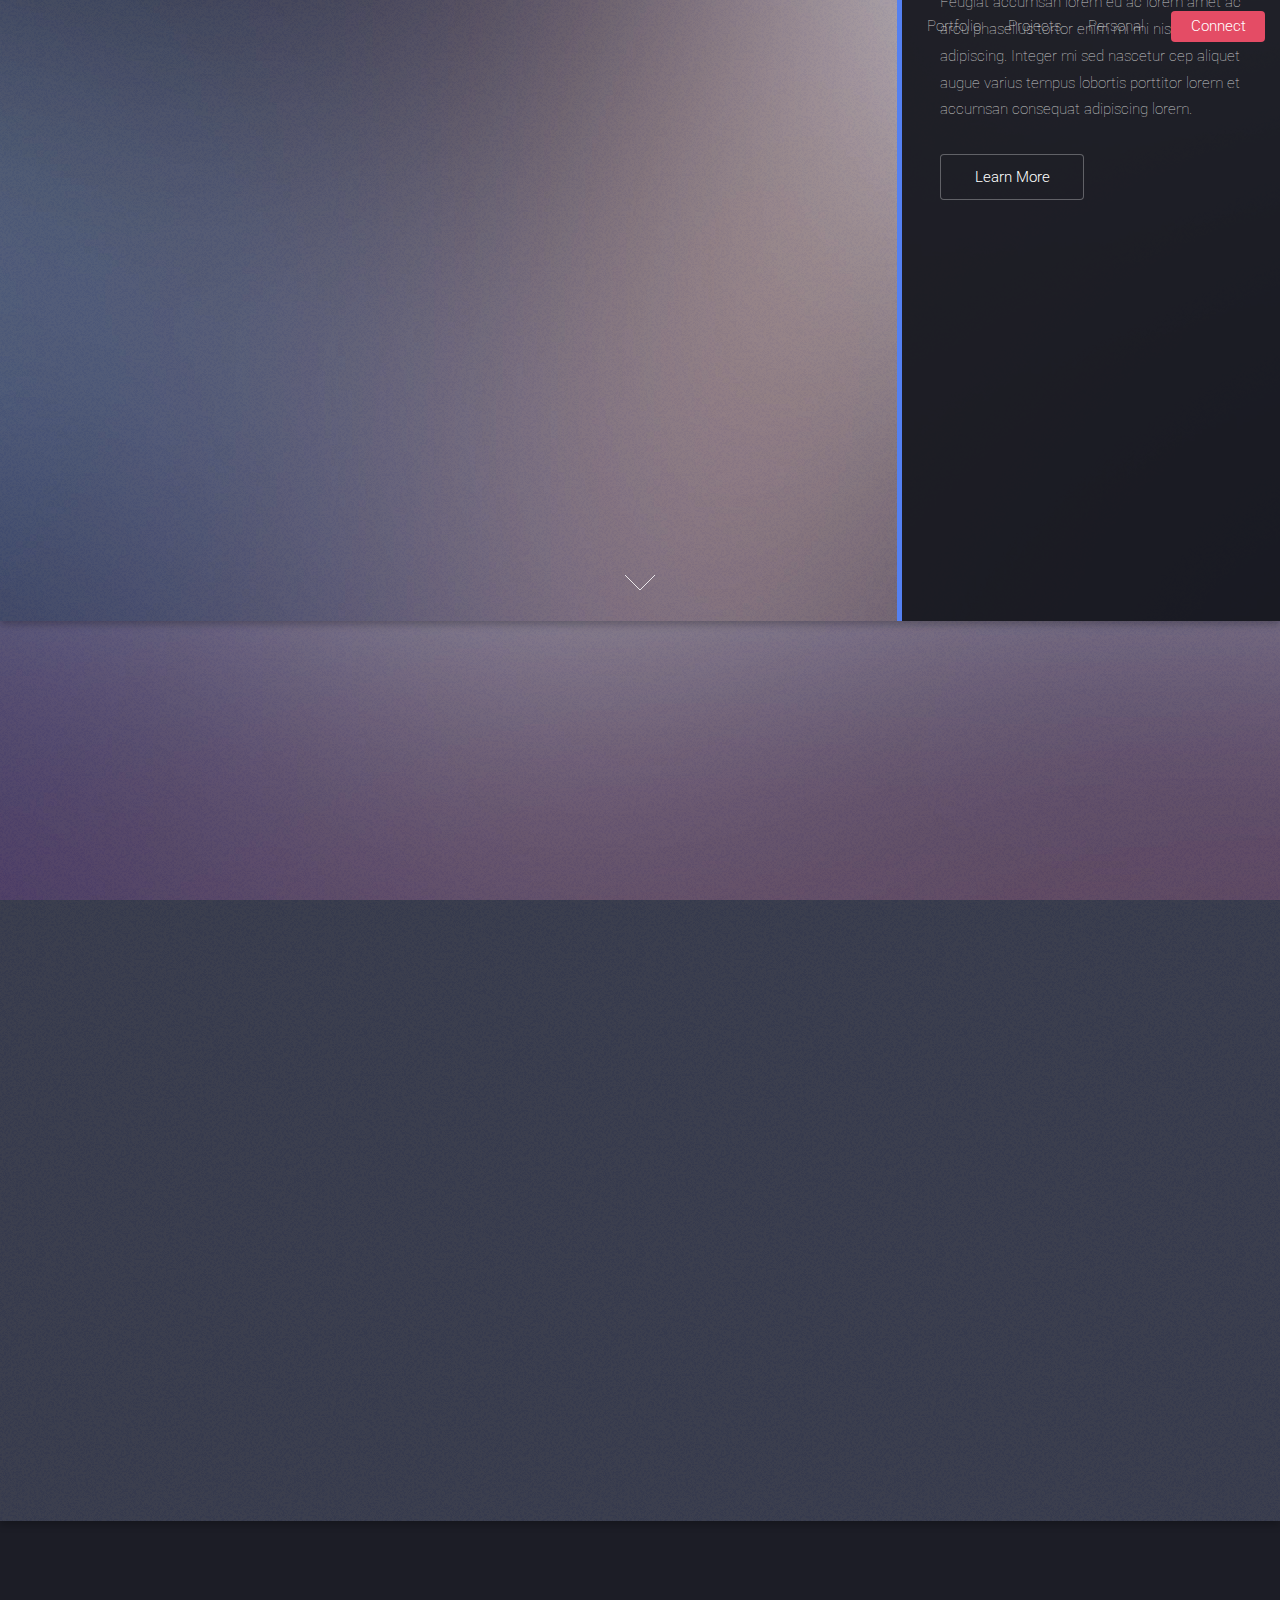
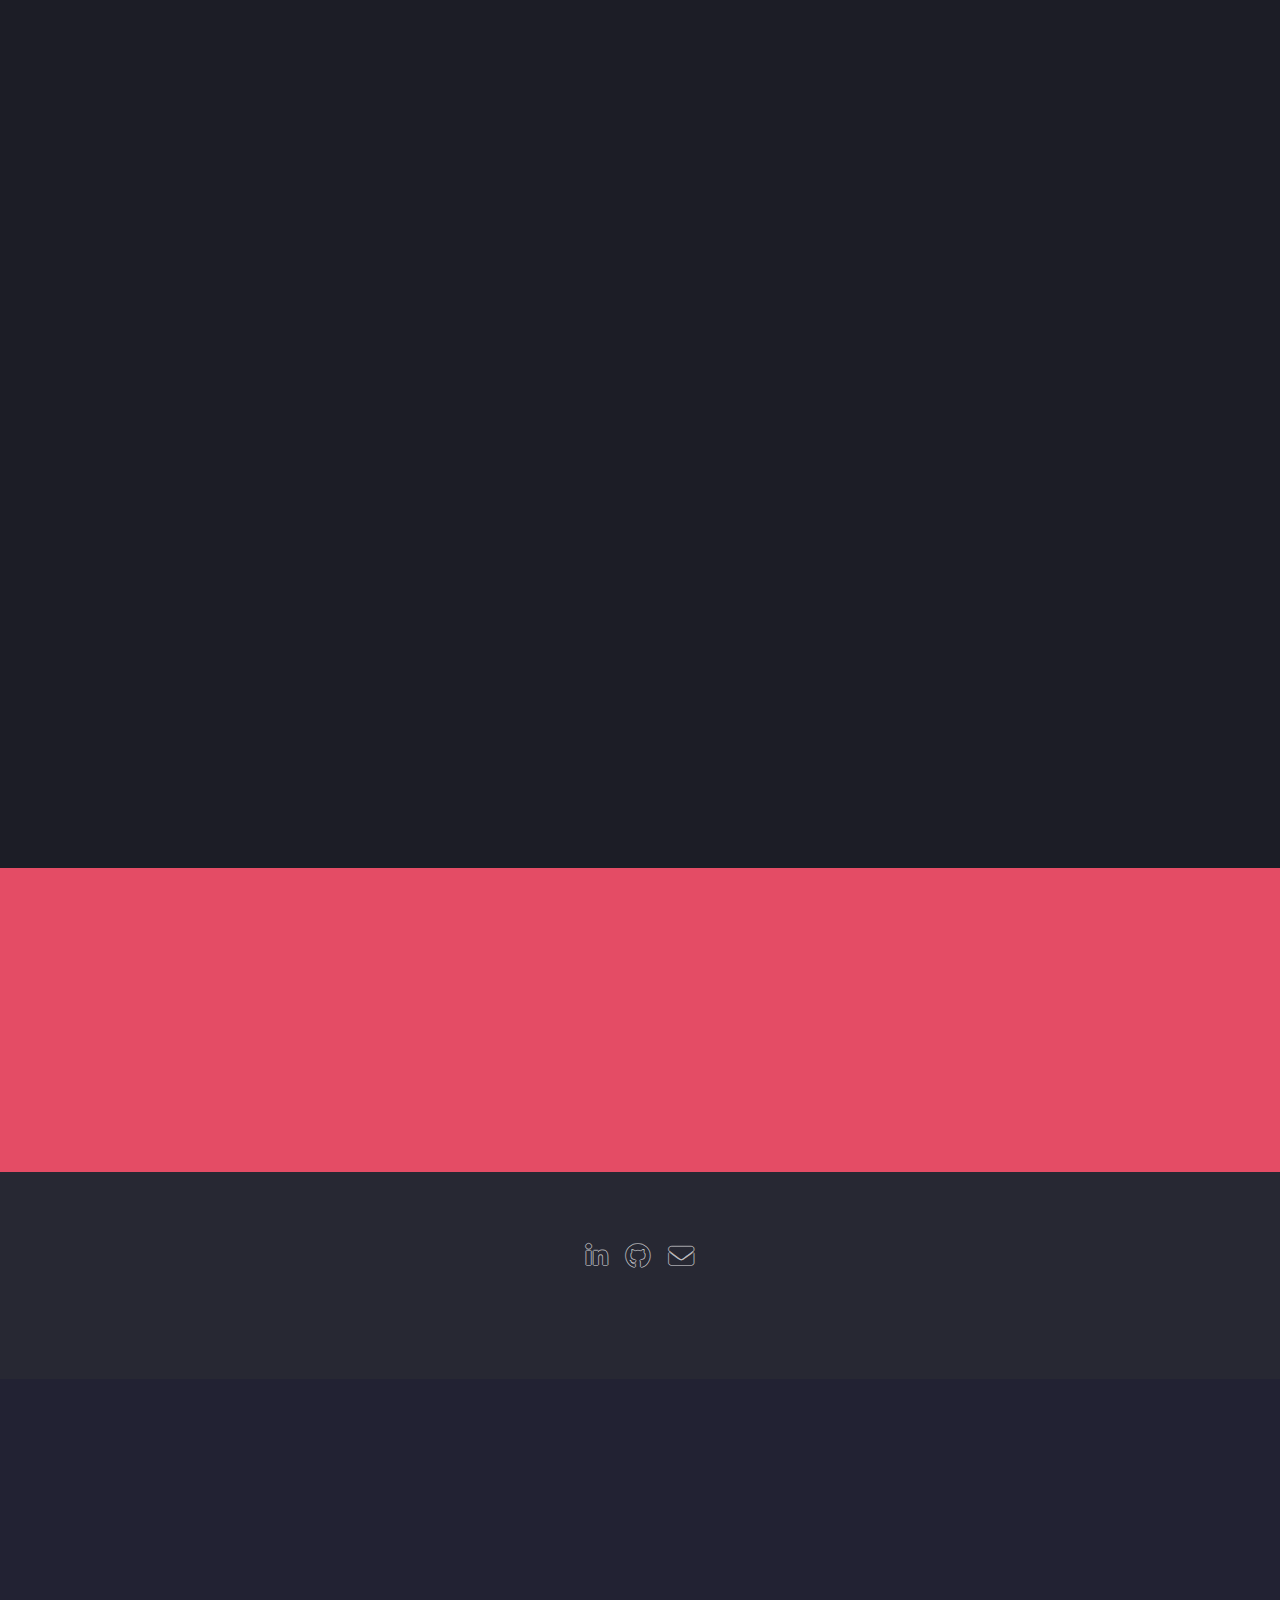
==== commit 8328cbb0: "update index to include correct links to git/linkedin/etc" ====
--- a/www.jamesjelenko.com/index.html
+++ b/www.jamesjelenko.com/index.html
@@ -9,13 +9,13 @@
 		<title>
 		J. F. J
 		</title>
-		<meta name="viewport" content="width=device-width, initial-scale=1, user-scalable=no" />
+<!--		<meta name="viewport" content="width=device-width, initial-scale=1, user-scalable=no" />-->
 		<link rel="stylesheet" href="assets/css/main.css" />
-		<link rel="stylesheet" href="modal.css"/>
+		<link rel="stylesheet" href="assets/css/modal.css"/>
 		<link rel="stylesheet" href="assets/css/border-animations.css" />
 		<script src="https://ajaArray.from(document.querySelectorAll('.el')).forEach((el) => { el.addEventListener('hover', el.class)})x.googleapis.com/ajax/libs/jquery/3.7.1/jquery.min.js"></script>
 
-		<noscript><link rel="stylesheet" href="assets/css/noscript.css" /></noscript>
+		<link rel="stylesheet" href="assets/css/noscript.css" />
 	</head>
 
 	<body class="is-preload landing">
@@ -45,7 +45,7 @@
 								</ul>
 							</li>
 							<li><a href="elements.html">Personal</a></li>
-							<li><a href="#" class="button primary" id="contact">Connect</a></li>
+							<li><a href="#" class="button primary" id="contact-btn">Connect</a></li>
 						</ul>
 					</nav>
 				</header>
@@ -255,7 +255,7 @@
 <script>
 	$(document).ready(function(){
         var modal = document.getElementById('modal');
-		var trigger = document.getElementById('contact');
+		var trigger = document.getElementById('contact-btn');
 		var closeModal = document.getElementById('close-modal');
 
 		// Add event listener to trigger modal
--- a/www.jamesjelenko.com/assets/css/modal.css
+++ b/www.jamesjelenko.com/assets/css/modal.css
@@ -0,0 +1,136 @@
+
+#close-modal {
+  color: #aaa;
+  float: right;
+  font-size: 28px;
+  font-weight: bold;
+}
+
+
+#close-modal:hover,
+#close-modal:focus {
+  color: black;
+  text-decoration: none;
+  cursor: pointer;
+}
+
+.modal {
+  display: none; /* Hidden by default */
+  position: fixed;
+  z-index: 1000;
+  left: 0;
+  top: 0;
+  width: 100%;
+  height: 100%;
+  background-color: rgba(0, 0, 0, 0.4);
+
+  .modal-content {
+    background-color: #fefefe;
+    margin: 15% auto;
+    padding: 20px;
+    /*border: 1px solid #888;*/
+    width: 80%;
+  }
+}
+
+
+    .modal-container {
+  width: 60vmin;
+  height: 50vmin;
+  display: grid;
+  place-content: center;
+  color: white;
+  text-shadow: 0 1px 0 #000;
+
+  --border-angle: 0turn; // For animation.
+  --main-bg: conic-gradient(
+      from var(--border-angle),
+      #213,
+      #112 5%,
+      #112 60%,
+      #213 95%
+    );
+
+  border: solid 5px transparent;
+  border-radius: 2em;
+  --gradient-border: conic-gradient(from var(--border-angle), transparent 25%, #08f, #f03 99%, transparent);
+
+  background:
+          var(--main-bg) padding-box,
+          var(--gradient-border) border-box,
+          var(--main-bg) border-box;
+
+  background-position: center center;
+
+  animation: bg-spin 3s linear infinite;
+  @keyframes bg-spin {
+    to {
+      --border-angle: 1turn;
+    }
+  }
+
+  &:hover {
+    animation-play-state: paused;
+  }
+}
+
+@property --border-angle {
+  syntax: "<angle>";
+  inherits: true;
+  initial-value: 0turn;
+}
+
+
+/*<!-- Electron border*/
+
+
+html {
+  height: 100%;
+  background: #223;
+  display: grid;
+  place-items: center;
+}
+
+.box {
+  display: grid;
+  place-content: center;
+  color: white;
+  text-shadow: 0 1px 0 #000;
+
+  --border-angle: 0turn;
+--main-bg: conic-gradient(
+from var(--border-angle),
+#213,
+#112 5%,
+#112 60%,
+#213 95%
+);
+
+  border: solid 5px transparent;
+  border-radius: 2em;
+  --gradient-border: conic-gradient(from var(--border-angle), transparent 25%, #08f, #f03 99%, transparent);
+
+  background:
+  var(--main-bg) padding-box,
+  var(--gradient-border) border-box,
+  var(--main-bg) border-box;
+
+  background-position: center center;
+
+  animation: bg-spin 3s linear infinite;
+  @keyframes bg-spin {
+    to {
+      --border-angle: 1turn;
+    }
+  }
+
+  &:hover {
+    animation-play-state: paused;
+  }
+}
+
+@property --border-angle {
+  syntax: "<angle>";
+  inherits: true;
+  initial-value: 0turn;
+}
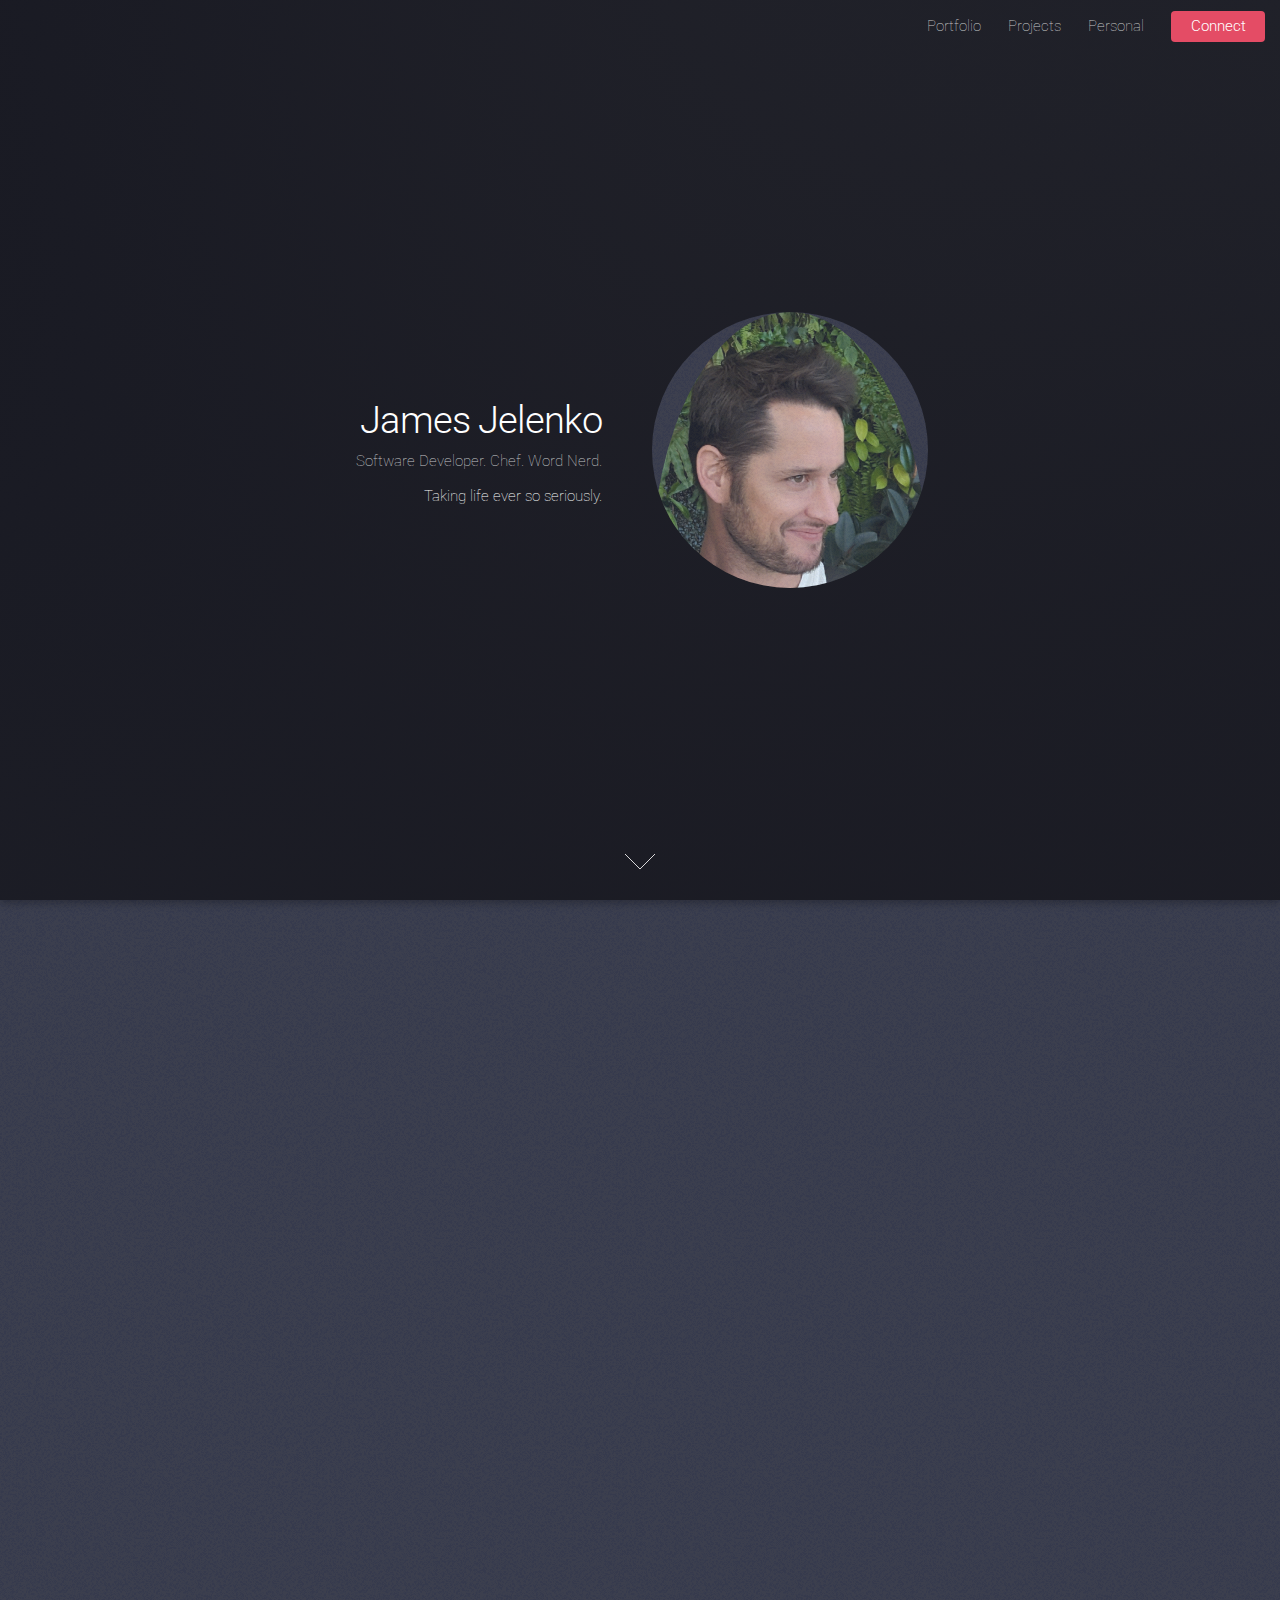
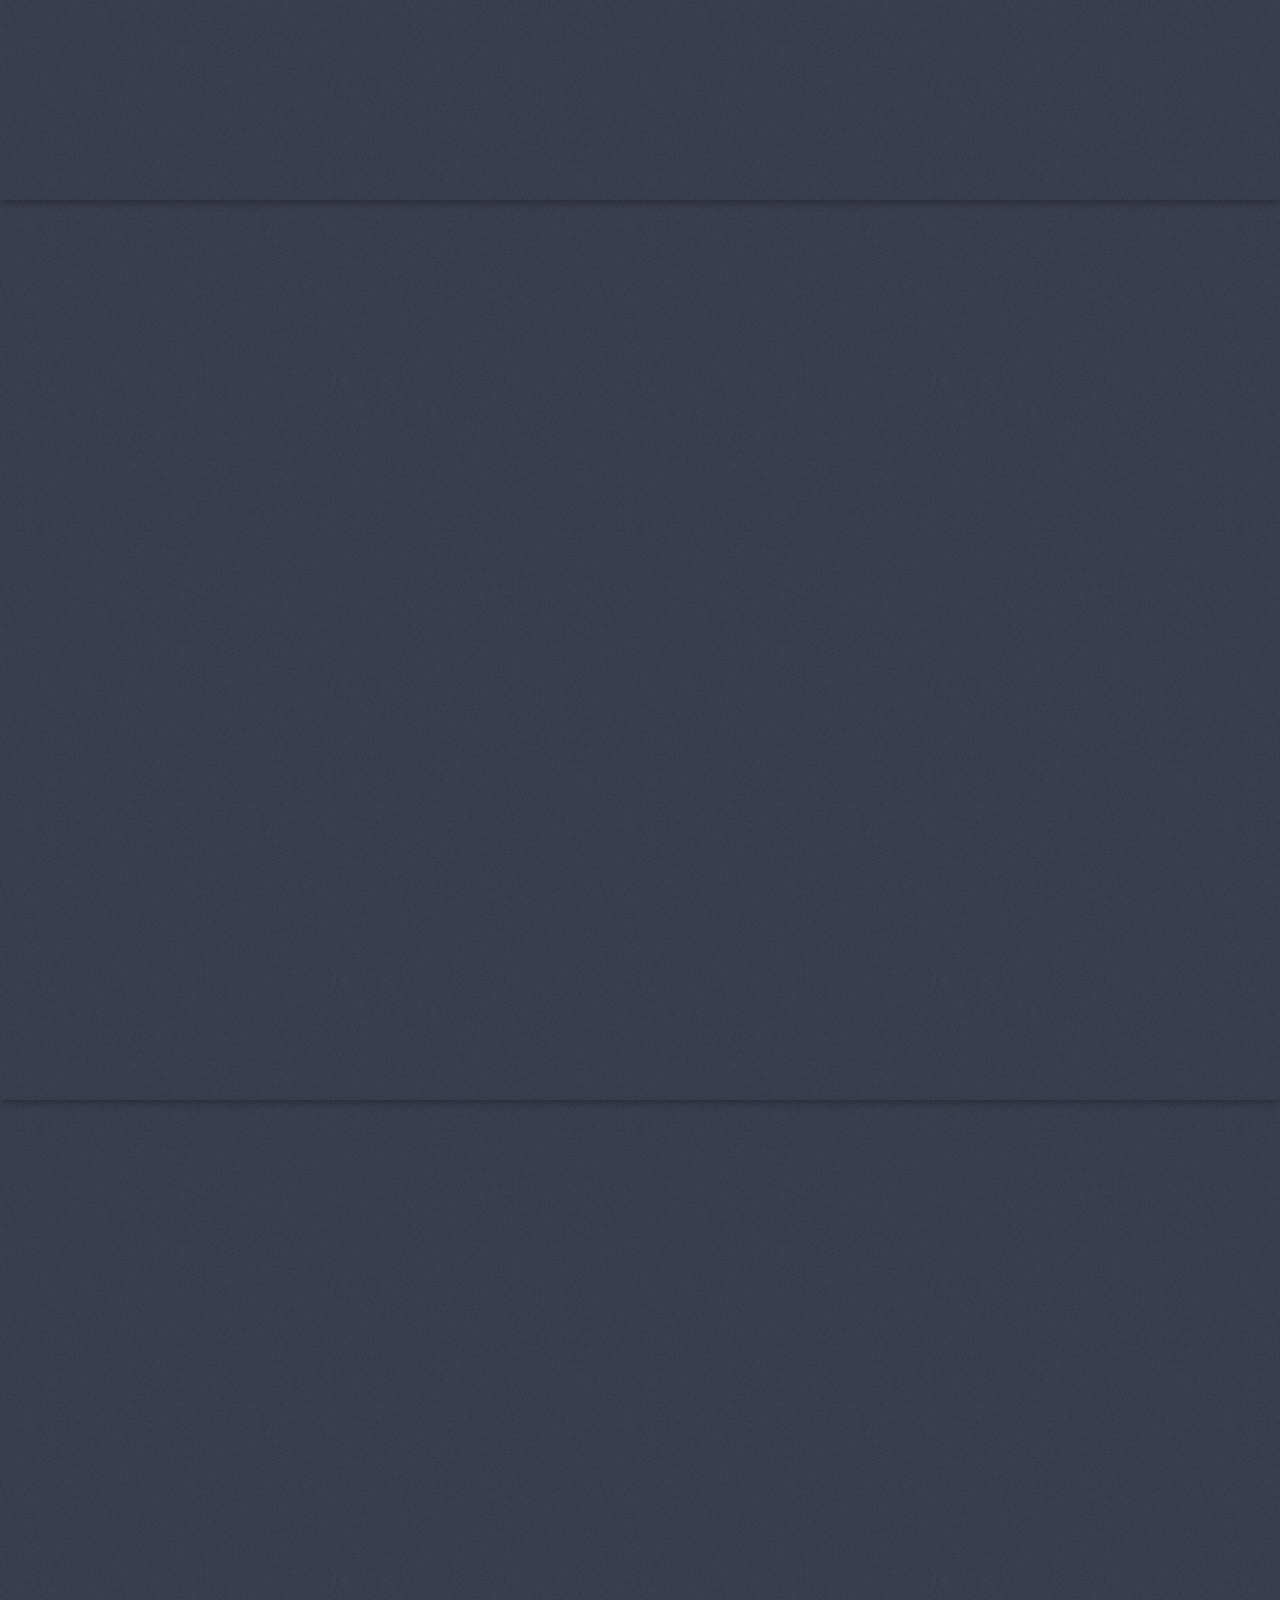
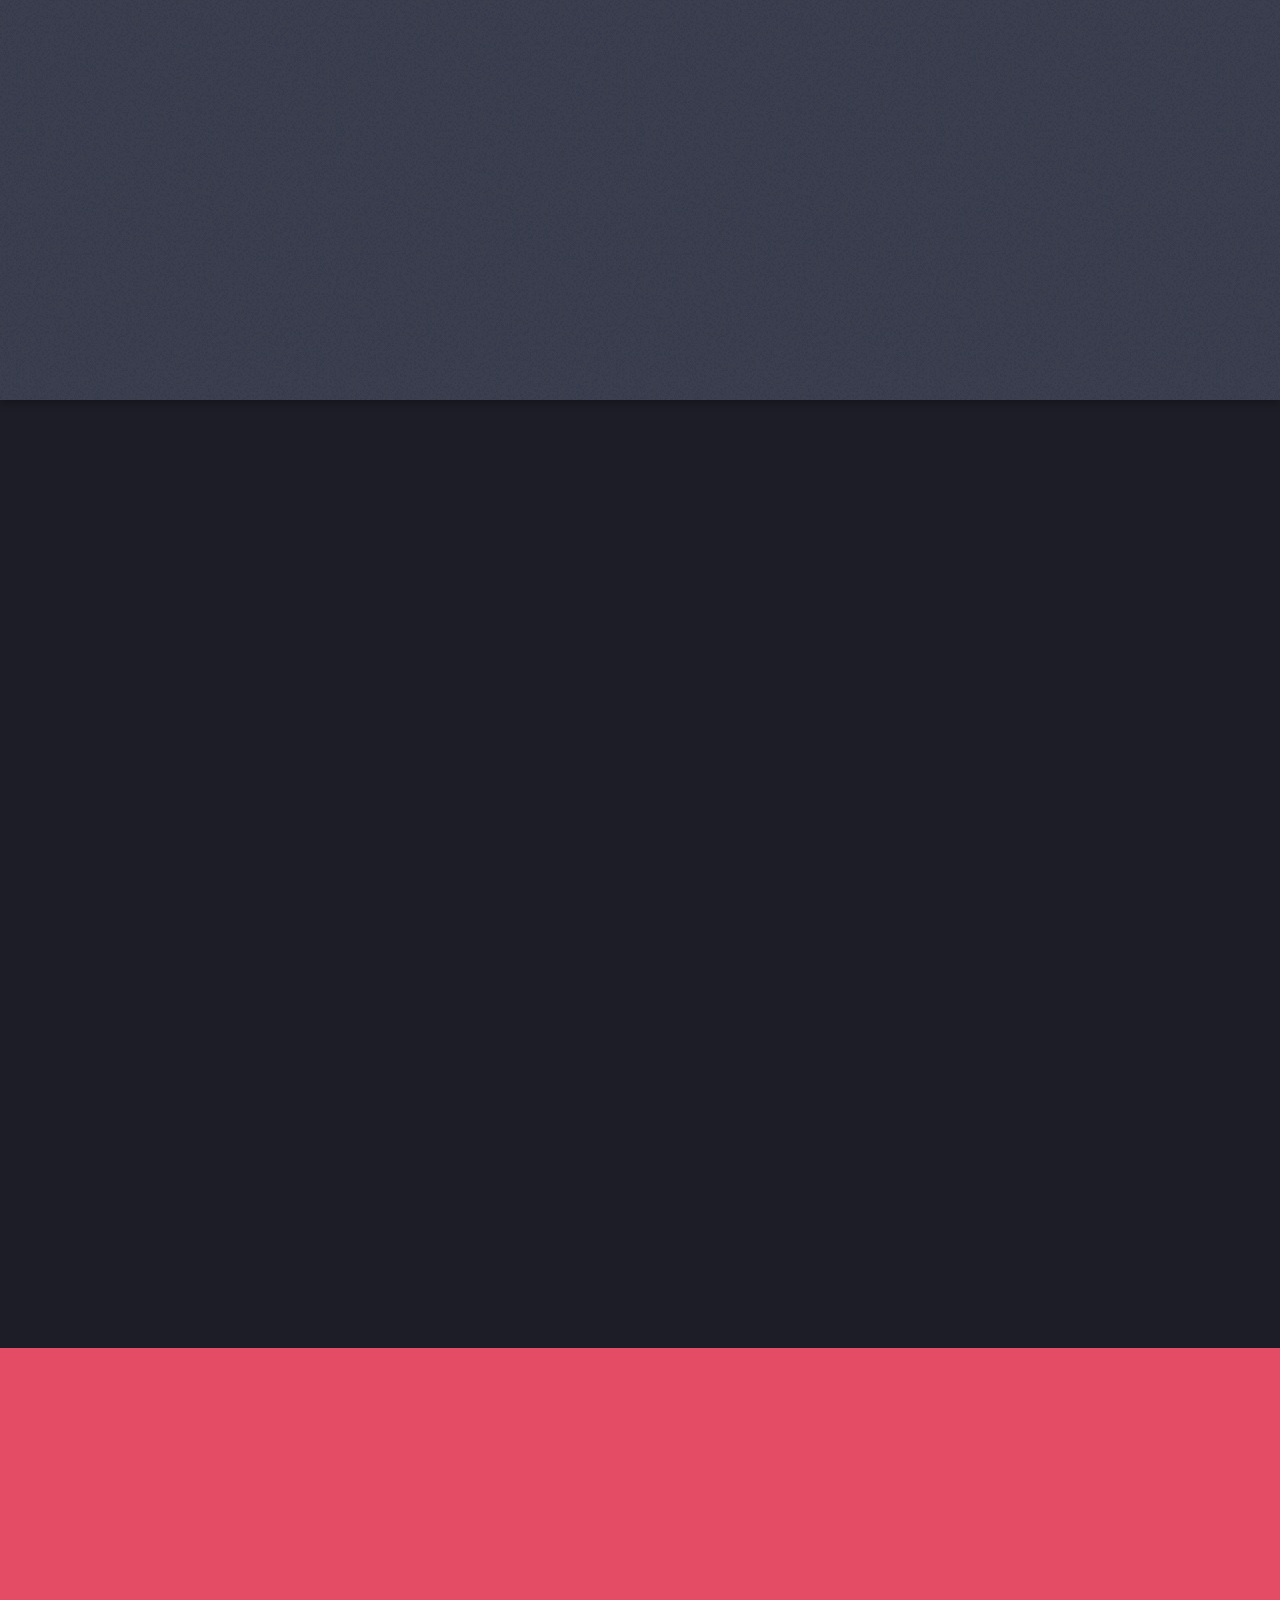
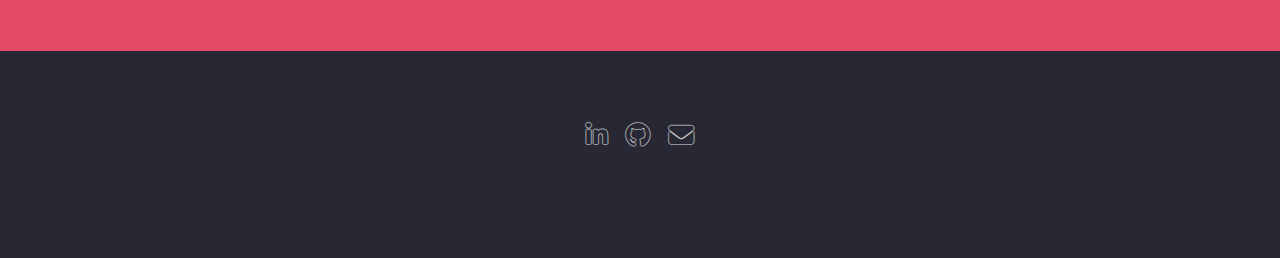
==== commit eb3220e9: "remove broken modal styling and html" ====
--- a/www.jamesjelenko.com/index.html
+++ b/www.jamesjelenko.com/index.html
@@ -11,7 +11,6 @@
 		</title>
 <!--		<meta name="viewport" content="width=device-width, initial-scale=1, user-scalable=no" />-->
 		<link rel="stylesheet" href="assets/css/main.css" />
-		<link rel="stylesheet" href="assets/css/modal.css"/>
 		<link rel="stylesheet" href="assets/css/border-animations.css" />
 		<script src="https://ajaArray.from(document.querySelectorAll('.el')).forEach((el) => { el.addEventListener('hover', el.class)})x.googleapis.com/ajax/libs/jquery/3.7.1/jquery.min.js"></script>
 
@@ -50,42 +49,6 @@
 					</nav>
 				</header>
 
-<!-- Modal -->
-<div id="modal" class="modal" tabindex="-1">
-  <div class="modal-dialog" role="document">
-    <div class="modal-content">
-      <div class="modal-header">
-        <h5 class="modal-title">Contact Me</h5>
-        <button type="button" id="close-modal" class="close" data-dismiss="modal" aria-label="Close">
-          <span aria-hidden="true">&times;</span>
-        </button>
-      </div>
-      <div class="modal-body">
-        <form>
-          <div class="form-group">
-            <label for="name">Name:</label>
-            <input type="text" class="form-control" id="name" placeholder="Enter your name">
-          </div>
-          <div class="form-group">
-            <label for="email">Email:</label>
-            <input type="email" class="form-control" id="email" placeholder="Enter your email">
-          </div>
-          <div class="form-group">
-            <label for="message">Message:</label>
-            <textarea class="form-control" id="message" rows="3"></textarea>
-          </div>
-        </form>
-      </div>
-      <div class="modal-footer">
-        <button type="button" class="btn btn-secondary" data-dismiss="modal">Close</button>
-        <button type="button" class="btn btn-primary">Send</button>
-      </div>
-    </div>
-  </div>
-</div></title>
-</head>
-<body>
-
 
 			<!-- Banner -->
 				<section id="banner">
--- a/www.jamesjelenko.com/assets/css/main.css
+++ b/www.jamesjelenko.com/assets/css/main.css
@@ -4268,3 +4268,48 @@
   animation: electron-effect 2s linear infinite;
 }
 
+@keyframes electron-effect {
+  0% {
+    transform: rotate(0deg);
+  }
+  100% {
+    transform: rotate(360deg);
+  }
+}
+
+.divider {
+	position: relative;
+	transition: transform 0.3s ease-in-out; /* for smooth scaling */
+}
+
+.divider.greyed {
+	filter: grayscale(90%); /* adjust the percentage to your liking */
+	opacity: 0.5; /* adjust the opacity to your liking */
+}
+
+.divider:hover {
+	filter: none;
+	opacity: 1;
+	transform: scale(1.3); /* adjust the scaling factor to your liking */
+}
+
+.divider.lift:hover {
+	animation: lift-shadow 1s;
+	/*background-color: blue;*/
+}
+
+@keyframes lift-shadow {
+	0% {
+		/*transform: scale(1); !* Normal size *!*/
+		box-shadow: 0 0 0 0; /* No glow */
+	}
+	50% {
+		/*transform: scale(5); !* Swell by 20% *!*/
+		box-shadow: powderblue 15px 15px 15px 15px;
+	}
+	100% {
+		/*transform: scale(1); !* Return to normal size *!*/
+		box-shadow: 0 0 0 0; /* Remove glow */
+	}
+}
+>>>>>>> Stashed changes
--- a/www.jamesjelenko.com/assets/css/border-animations.css
+++ b/www.jamesjelenko.com/assets/css/border-animations.css
@@ -3,7 +3,7 @@
 
 
 .gradient-border {
-  --border-width: 1px;
+  --border-width: 11px;
 
   position: relative;
   display: flex;
@@ -49,4 +49,49 @@
   50% {
     background-position: 100% 50%;
   }
-}+}
+#test {
+  transition: all 0.5s; /* Set a transition effect for 0.5 seconds */
+  border-radius: 5px;
+}
+
+#test:focus, #test:hover { /* Apply animation on focus and page load */
+  animation: swell-glow 1s;
+}
+
+@keyframes swell-glow {
+  0% {
+    transform: scale(1); /* Normal size */
+    box-shadow: none; /* No glow */
+  }
+  50% {
+    transform: scale(5); /* Swell by 20% */
+    font-size: large;
+  }
+  100% {
+    transform: scale(1); /* Return to normal size */
+    box-shadow: none; /* Remove glow */
+  }
+}
+
+.divider  .lift:hover {
+  animation: lift-shadow 1s;
+  background-color: blue;
+}
+
+@keyframes lift-shadow {
+  0% {
+    transform: scale(1); /* Normal size */
+    box-shadow: 0 0 0 0; /* No glow */
+  }
+  50% {
+    transform: scale(5); /* Swell by 20% */
+    box-shadow: powderblue 15px 15px 15px 15px;
+  }
+  100% {
+    transform: scale(1); /* Return to normal size */
+    box-shadow: 0 0 0 0; /* Remove glow */
+  }
+}
+
+>>>>>>> Stashed changes
